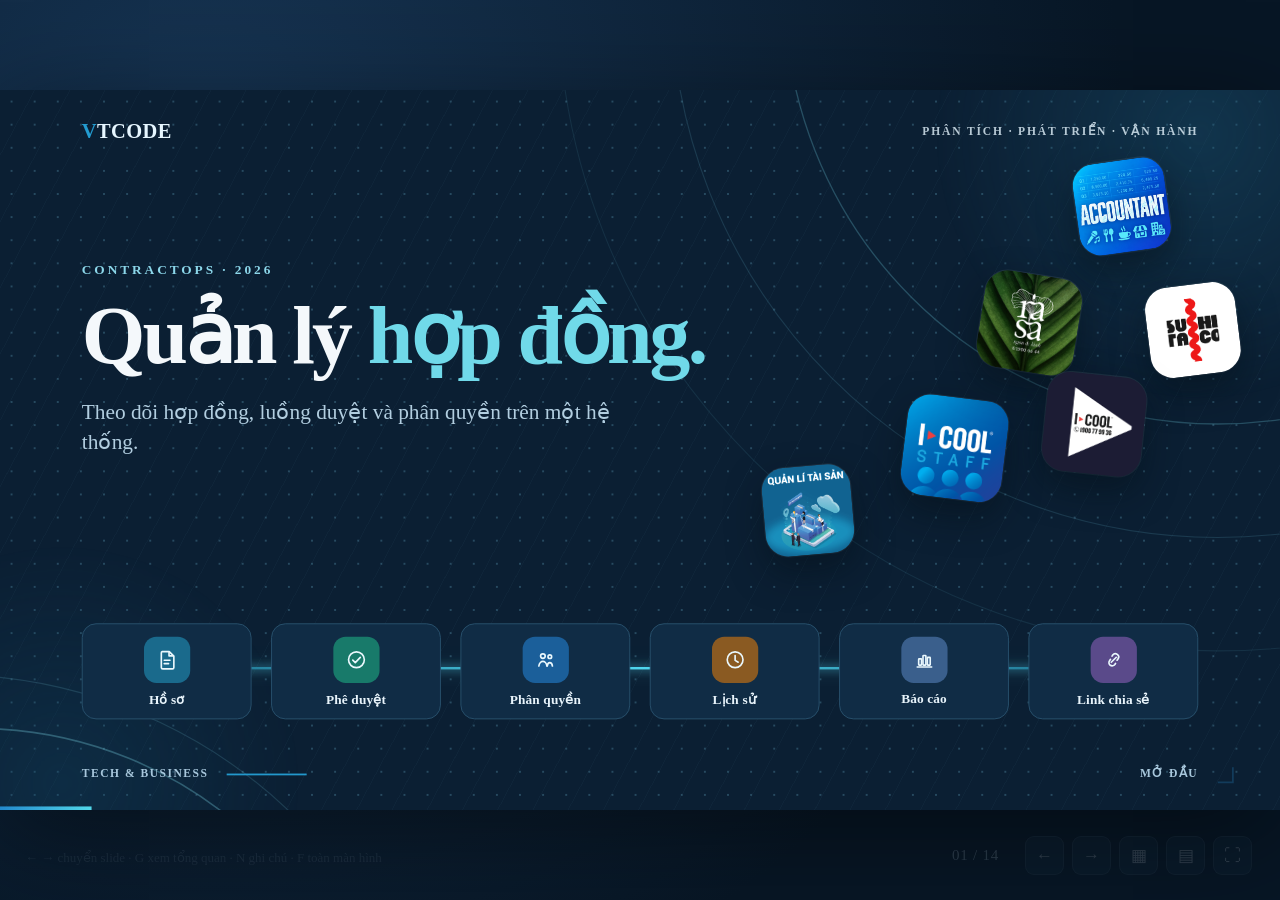
==== index.html @ 875b5f5d "first commit" ====
<!doctype html>
<html lang="vi">
<head>
<meta charset="utf-8">
<meta name="viewport" content="width=device-width, initial-scale=1">
<title>VTCODE ContractOps</title>
<link rel="icon" type="image/svg+xml" href="images/favicon.svg">
<script>location.replace("gioi_thieu_nang_luc_cong_nghe.html" + location.search + location.hash);</script>
</head>
<body><a href="gioi_thieu_nang_luc_cong_nghe.html">VTCODE ContractOps</a></body>
</html>
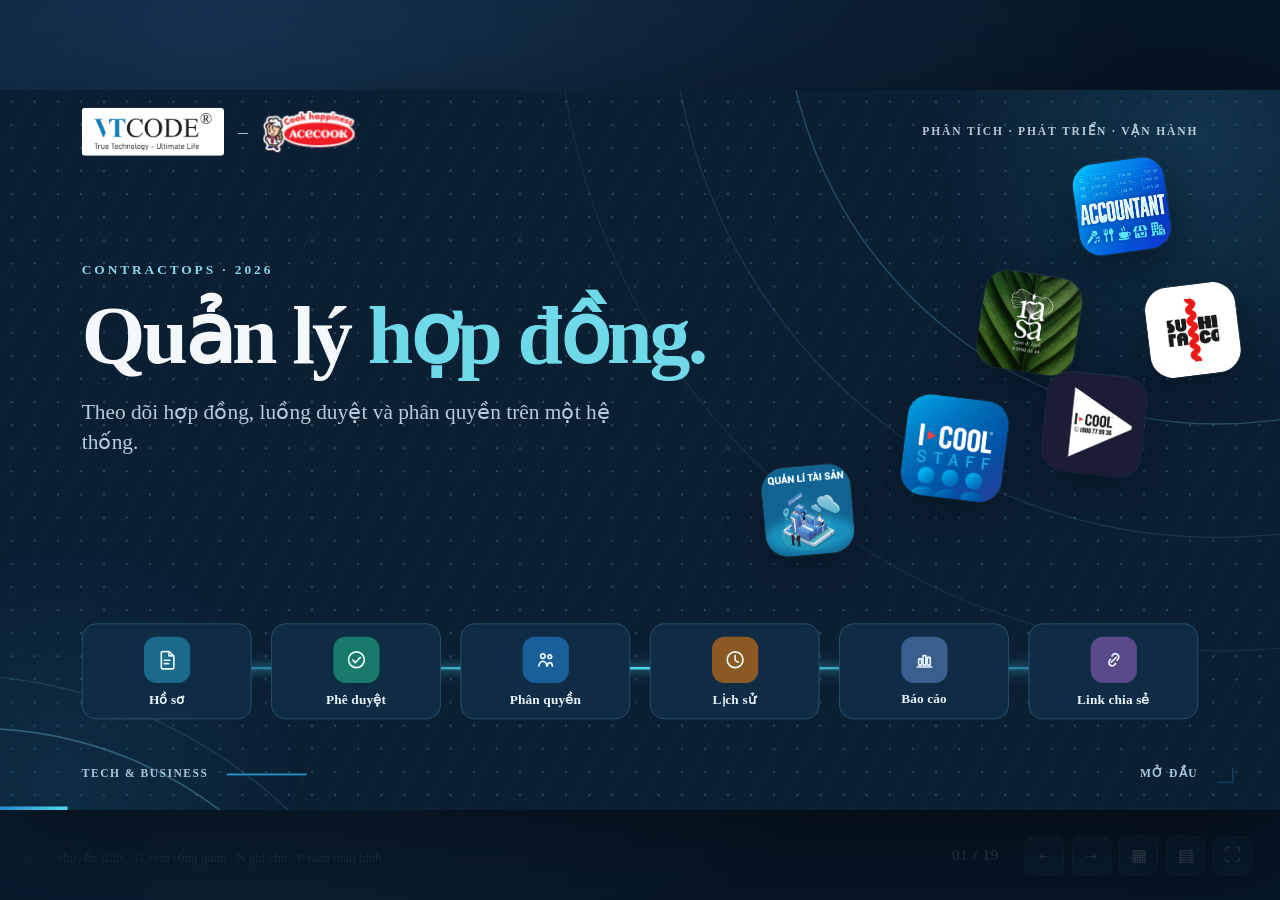
==== commit 29e1ab7f: "Serve presentation at domain root without HTML filename" ====
--- a/index.html
+++ b/index.html
@@ -1,11 +1,947 @@
 <!doctype html>
 <html lang="vi">
-<head>
-<meta charset="utf-8">
-<meta name="viewport" content="width=device-width, initial-scale=1">
-<title>VTCODE ContractOps</title>
-<link rel="icon" type="image/svg+xml" href="images/favicon.svg">
-<script>location.replace("gioi_thieu_nang_luc_cong_nghe.html" + location.search + location.hash);</script>
-</head>
-<body><a href="gioi_thieu_nang_luc_cong_nghe.html">VTCODE ContractOps</a></body>
+  <head>
+    <meta charset="utf-8" />
+    <meta name="viewport" content="width=device-width,initial-scale=1" />
+    <title>Giới thiệu phần mềm — Tính năng, Công nghệ & Vận hành</title>
+    <meta
+      name="description"
+      content="Slide giới thiệu phần mềm: tính năng, công nghệ, phân hệ nghiệp vụ và cách triển khai."
+    />
+    <link rel="icon" type="image/svg+xml" href="images/favicon.svg" />
+    <link rel="stylesheet" href="css/presentation.css" />
+  </head>
+  <body>
+    <div id="stage">
+      <div id="deck" class="is-dark">
+        <header id="mast">
+          <div class="brand"><img class="vtcode-brand-logo" src="images/logo.webp" alt="VTCODE" /><span class="cover-partner"><span class="cover-partner-divider" aria-hidden="true">–</span><img src="images/main_logo.svg" alt="Acecook" /></span></div>
+          <div class="project">PHÂN TÍCH · PHÁT TRIỂN · VẬN HÀNH</div>
+        </header>
+        <footer id="slideFoot">
+          <div>TECH & BUSINESS <span class="bar"></span></div>
+          <div id="footTitle">MỞ ĐẦU</div>
+        </footer>
+        <div id="progress" class="deck-div-01"></div>
+        <div id="atmosphere" aria-hidden="true">
+          <div class="atm-mesh"></div>
+          <div class="atm-hatch"></div>
+          <div class="atm-glow atm-glow-a"></div>
+          <div class="atm-glow atm-glow-b"></div>
+          <svg class="atm-arcs" viewBox="0 0 1440 810" preserveAspectRatio="xMidYMid slice">
+            <circle
+              cx="1280"
+              cy="-40"
+              r="420"
+              fill="none"
+              stroke="#6ec8dc"
+              stroke-width="1.3"
+              opacity="0.28"
+            />
+            <circle
+              cx="1280"
+              cy="-40"
+              r="530"
+              fill="none"
+              stroke="#6ec8dc"
+              stroke-width="1.1"
+              opacity="0.16"
+            />
+            <circle
+              cx="1280"
+              cy="-40"
+              r="640"
+              fill="none"
+              stroke="#6ec8dc"
+              stroke-width="1"
+              opacity="0.1"
+            />
+            <path
+              d="M -60 700 A 390 390 0 0 1 430 900"
+              fill="none"
+              stroke="#7ad4e4"
+              stroke-width="1.5"
+              opacity="0.32"
+            />
+            <path
+              d="M -110 650 A 480 480 0 0 1 500 940"
+              fill="none"
+              stroke="#7ad4e4"
+              stroke-width="1.1"
+              opacity="0.16"
+            />
+            <path
+              d="M 920 860 A 300 300 0 0 0 1500 480"
+              fill="none"
+              stroke="#8fd4e8"
+              stroke-width="1.3"
+              opacity="0.22"
+            />
+          </svg>
+        </div>
+        <section
+          class="slide dark cover"
+          data-title="Giới thiệu phần mềm"
+          data-section="MỞ ĐẦU"
+        >
+          <div class="cover-stack">
+            <div class="cover-copy">
+              <div class="cover-overline">CONTRACTOPS · 2026</div>
+              <h1 class="cover-title">Quản lý <span>hợp đồng.</span></h1>
+              <p class="cover-desc">
+                Theo dõi hợp đồng, luồng duyệt và phân quyền trên một hệ thống.
+              </p>
+            </div>
+            <div class="cover-float">
+              <img
+                class="float-icon f1"
+                src="images/ACCOUNTANT.png"
+                alt="Accountant"
+              />
+              <img
+                class="float-icon f2"
+                src="images/IC STAFF.png"
+                alt="I COOL Staff"
+              />
+              <img
+                class="float-icon f3"
+                src="images/ASSETS.png"
+                alt="Quản lý tài sản"
+              />
+              <img
+                class="float-icon f4"
+                src="images/RASA.png"
+                alt="Rasa"
+              />
+              <img
+                class="float-icon f5"
+                src="images/SUSHI TACO.png"
+                alt="Sushi Taco"
+              />
+              <img
+                class="float-icon f6"
+                src="images/APP ICOOL KARAOKE.png"
+                alt="I COOL Karaoke"
+              />
+            </div>
+            <div class="cover-apps">
+              <div class="app-rail" aria-hidden="true"><i></i></div>
+              <div class="app-tile">
+                <div class="app-glyph g1" aria-hidden="true">
+                  <svg viewBox="0 0 24 24">
+                    <path
+                      d="M7 3.5h7.2L19 8.2V20a1.5 1.5 0 0 1-1.5 1.5h-10A1.5 1.5 0 0 1 6 20V5a1.5 1.5 0 0 1 1-1.5z"
+                    />
+                    <path d="M14 3.8V8h4.4" />
+                    <path d="M9 12.5h6M9 16h4.5" />
+                  </svg>
+                </div>
+                <b>Hồ sơ</b>
+              </div>
+              <div class="app-tile">
+                <div class="app-glyph g2" aria-hidden="true">
+                  <svg viewBox="0 0 24 24">
+                    <circle cx="12" cy="12" r="8.2" />
+                    <path d="M8.2 12.3l2.6 2.6 5.2-5.4" />
+                  </svg>
+                </div>
+                <b>Phê duyệt</b>
+              </div>
+              <div class="app-tile">
+                <div class="app-glyph g3" aria-hidden="true">
+                  <svg viewBox="0 0 24 24">
+                    <circle cx="9" cy="8.2" r="2.4" />
+                    <circle cx="16.2" cy="8.8" r="1.9" />
+                    <path d="M4.8 18.5c.4-3.1 2.6-4.8 4.2-4.8s3.8 1.7 4.2 4.8" />
+                    <path d="M13.6 18.5c.2-2.2 1.5-3.5 2.6-3.5 1.2 0 2.4 1.2 2.7 3.5" />
+                  </svg>
+                </div>
+                <b>Phân quyền</b>
+              </div>
+              <div class="app-tile">
+                <div class="app-glyph g4" aria-hidden="true">
+                  <svg viewBox="0 0 24 24">
+                    <circle cx="12" cy="12" r="8.2" />
+                    <path d="M12 7.6v5l3.2 1.9" />
+                  </svg>
+                </div>
+                <b>Lịch sử</b>
+              </div>
+              <div class="app-tile">
+                <div class="app-glyph g5" aria-hidden="true">
+                  <svg viewBox="0 0 24 24">
+                    <path d="M4.5 19.5h15" />
+                    <rect x="6" y="11" width="3" height="6.5" rx="0.6" />
+                    <rect x="10.5" y="7.5" width="3" height="10" rx="0.6" />
+                    <rect x="15" y="9.5" width="3" height="8" rx="0.6" />
+                  </svg>
+                </div>
+                <b>Báo cáo</b>
+              </div>
+              <div class="app-tile">
+                <div class="app-glyph g6" aria-hidden="true">
+                  <svg viewBox="0 0 24 24">
+                    <path
+                      d="M9.4 14.6l5.2-5.2M10.2 8.2l.7-1.1a3.4 3.4 0 0 1 5.5 4l-1 1.4M13.8 15.8l-.7 1.1a3.4 3.4 0 1 1-5.5-4l1-1.4"
+                    />
+                  </svg>
+                </div>
+                <b>Link chia sẻ</b>
+              </div>
+            </div>
+          </div>
+          <aside class="speaker-notes">
+            Chào anh chị. Hôm nay mình giới thiệu phần mềm: hồ sơ đi thế nào,
+            công nghệ dùng gì, và đưa vào vận hành ra sao.
+          </aside>
+        </section>
+        <section class="slide dark pain-slide" data-title="Thực trạng &amp; Nỗi đau" data-section="THỰC TRẠNG">
+          <div class="content">
+            <div class="slide-head">
+              <p class="eyebrow">THỰC TRẠNG &amp; NỖI ĐAU</p>
+              <h2>Hợp đồng phân tán, rủi ro khó kiểm soát.</h2>
+              <p class="sub">Mất thời gian tìm hồ sơ, khó theo dõi và phối hợp xử lý.</p>
+            </div>
+            <div class="pain-layout">
+              <div class="pain-visual"><img src="images/slide-pain-contracts.png" alt="Nhân sự đau đầu tìm hồ sơ giữa email, bảng tính, giấy tờ và các biểu mẫu khác nhau" /></div>
+              <div class="pain-list">
+                <article class="pain-item" style="--pain-delay:.15s"><h3>Lưu rải rác, khó tra cứu</h3><p>Hợp đồng nằm ở email, Excel và giấy tờ; cần là lại phải tìm.</p></article>
+                <article class="pain-item" style="--pain-delay:.25s"><h3>Dễ quên hạn gia hạn</h3><p>Theo dõi thủ công, dễ bỏ sót mốc thời gian quan trọng.</p></article>
+                <article class="pain-item" style="--pain-delay:.35s"><h3>Phê duyệt chậm</h3><p>Chờ chuyển hồ sơ, khó biết đang vướng ở bước nào.</p></article>
+                <article class="pain-item" style="--pain-delay:.45s"><h3>Khó thống nhất biểu mẫu</h3><p>Mỗi bộ phận một mẫu, nhiều phiên bản, mất công đối chiếu.</p></article>
+                <article class="pain-item" style="--pain-delay:.55s"><h3>Tiềm ẩn rủi ro pháp lý</h3><p>Thiếu hồ sơ, sai phiên bản hoặc bỏ sót điều khoản, nghĩa vụ.</p></article>
+              </div>
+            </div>
+          </div>
+          <aside class="speaker-notes">Hợp đồng lưu phân tán ở email, Excel và giấy tờ khiến việc tìm kiếm và theo dõi khó khăn. Việc quên hạn gia hạn, chậm phê duyệt và không thống nhất biểu mẫu có thể làm tăng rủi ro pháp lý.</aside>
+        </section>
+        <section
+          class="slide cloud project-experience"
+          data-title="Kinh nghiệm dự án"
+          data-section="KINH NGHIỆM DỰ ÁN"
+        >
+          <div class="content">
+            <div class="slide-head">
+              <p class="eyebrow">01 / KINH NGHIỆM DỰ ÁN</p>
+              <h2>Kinh nghiệm từ các dự án thực tế.</h2>
+              <p class="sub">Các dự án phần mềm đã tham gia.</p>
+            </div>
+            <div class="project-experience-grid">
+              <article class="project-experience-item">
+                <div class="project-experience-logo-frame"><img class="project-experience-logo" src="images/ACCOUNTANT.png" alt="Logo Accountant" /></div>
+                <div class="project-experience-copy">
+                  <p class="project-experience-category">KẾ TOÁN</p>
+                  <h3>Accountant</h3>
+                </div>
+              </article>
+              <article class="project-experience-item">
+                <div class="project-experience-logo-frame"><img class="project-experience-logo" src="images/IC STAFF.png" alt="Logo I-COOL Staff" /></div>
+                <div class="project-experience-copy">
+                  <p class="project-experience-category">NHÂN SỰ</p>
+                  <h3>I-COOL Staff</h3>
+                </div>
+              </article>
+              <article class="project-experience-item">
+                <div class="project-experience-logo-frame"><img class="project-experience-logo project-experience-logo--square" src="images/ASSETS.png" alt="Logo Quản lý tài sản" /></div>
+                <div class="project-experience-copy">
+                  <p class="project-experience-category">TÀI SẢN</p>
+                  <h3>Quản lý tài sản</h3>
+                </div>
+              </article>
+              <article class="project-experience-item">
+                <div class="project-experience-logo-frame"><img class="project-experience-logo" src="images/RASA.png" alt="Logo Rasa" /></div>
+                <div class="project-experience-copy">
+                  <p class="project-experience-category">ẨM THỰC</p>
+                  <h3>Rasa</h3>
+                </div>
+              </article>
+              <article class="project-experience-item">
+                <div class="project-experience-logo-frame"><img class="project-experience-logo" src="images/SUSHI TACO.png" alt="Logo Sushi Taco" /></div>
+                <div class="project-experience-copy">
+                  <p class="project-experience-category">ẨM THỰC</p>
+                  <h3>Sushi Taco</h3>
+                </div>
+              </article>
+              <article class="project-experience-item">
+                <div class="project-experience-logo-frame"><img class="project-experience-logo" src="images/APP ICOOL KARAOKE.png" alt="Logo I-COOL Karaoke" /></div>
+                <div class="project-experience-copy">
+                  <p class="project-experience-category">ỨNG DỤNG KARAOKE</p>
+                  <h3>I-COOL Karaoke</h3>
+                </div>
+              </article>
+            </div>
+            <p class="project-experience-more"><strong>10+</strong><span>phần mềm, ứng dụng khác</span></p>
+          </div>
+          <aside class="speaker-notes">
+            Giới thiệu các dự án đã tham gia: Accountant, I-COOL Staff,
+            Quản lý tài sản, Rasa, Sushi Taco và I-COOL Karaoke.
+          </aside>
+        </section>
+        <section
+          class="slide accounting-project"
+          data-title="Dự án kế toán"
+          data-section="DỰ ÁN KẾ TOÁN"
+        >
+          <div class="content">
+            <div class="slide-head accounting-project-head">
+              <div>
+                <p class="eyebrow">02 / DỰ ÁN KẾ TOÁN</p>
+                <h2>Quản lý phiếu &amp; phê duyệt.</h2>
+                <p class="sub">Từ các loại phiếu đến luồng xử lý theo từng cấp.</p>
+              </div>
+              <img class="accounting-project-logo" src="images/ACCOUNTANT.png" alt="Logo Accountant" />
+            </div>
+            <div class="accounting-voucher-types" aria-label="Bốn loại phiếu">
+              <div class="accounting-voucher accounting-voucher-blue">
+                <h3>Đề nghị thanh toán</h3>
+              </div>
+              <div class="accounting-voucher accounting-voucher-violet">
+                <h3>Đề nghị tạm ứng</h3>
+              </div>
+              <div class="accounting-voucher accounting-voucher-orange">
+                <h3>Phiếu chi</h3>
+              </div>
+              <div class="accounting-voucher accounting-voucher-green">
+                <h3>Phiếu thu</h3>
+              </div>
+            </div>
+            <div class="accounting-lifecycle">
+              <ol class="accounting-approval-flow" aria-label="Quy trình xử lý phiếu theo từng cấp">
+                <li class="accounting-approval-step accounting-role-blue" style="--step-delay: 0.10s">
+                  <div class="accounting-step-heading"><span class="accounting-step-number">01</span><h3>Người tạo</h3></div>
+                  <div class="accounting-step-art"><img src="images/slide-03-submission.png" alt="Lập phiếu, bổ sung chứng từ và minh chứng rồi gửi duyệt" /></div>
+                </li>
+                <li class="accounting-approval-step accounting-role-cyan" style="--step-delay: 0.18s">
+                  <div class="accounting-step-heading"><span class="accounting-step-number">02</span><h3>TBP</h3></div>
+                  <div class="accounting-step-art"><img src="images/slide-03-team-review.png" alt="TBP kiểm tra tính hợp lệ: duyệt hoặc trả lại và ghi lý do" /></div>
+                </li>
+                <li class="accounting-approval-step accounting-role-violet" style="--step-delay: 0.26s">
+                  <div class="accounting-step-heading"><span class="accounting-step-number">03</span><h3>TP/QL</h3></div>
+                  <div class="accounting-step-art"><img src="images/slide-03-manager-review.png" alt="TP/QL xét duyệt theo vai trò và thẩm quyền" /></div>
+                </li>
+                <li class="accounting-approval-step accounting-role-orange" style="--step-delay: 0.34s">
+                  <div class="accounting-step-heading"><span class="accounting-step-number">04</span><h3>Kế toán</h3></div>
+                  <div class="accounting-step-art"><img src="images/slide-03-reconciliation.png" alt="Kế toán đối chiếu chứng từ với số liệu" /></div>
+                </li>
+                <li class="accounting-approval-step accounting-role-green" style="--step-delay: 0.42s">
+                  <div class="accounting-step-heading"><span class="accounting-step-number">05</span><h3>Giám đốc</h3></div>
+                  <div class="accounting-step-art"><img src="images/slide-03-director-approval.png" alt="Giám đốc ký duyệt và chốt kết quả" /></div>
+                </li>
+                <li class="accounting-approval-step accounting-role-green" style="--step-delay: 0.50s">
+                  <div class="accounting-step-heading"><span class="accounting-step-number">06</span><h3>Hoàn tất</h3></div>
+                  <div class="accounting-step-art"><img src="images/slide-03-archive.png" alt="Lưu phiếu, tra cứu và xem lịch sử xử lý" /></div>
+                </li>
+              </ol>
+              <div class="accounting-demo" aria-label="Mô phỏng vòng đời phiếu">
+                <div class="accounting-demo-copy">
+                  <span class="accounting-demo-label">MÔ PHỎNG XỬ LÝ PHIẾU</span>
+                  <p id="accountingDemoStatus" role="status" aria-live="off">Người tạo lập phiếu</p>
+                </div>
+                <div class="accounting-demo-files" aria-label="Tài liệu đính kèm">
+                  <span id="accountingDemoVoucher" class="accounting-demo-file is-added">✓ Phiếu</span>
+                  <span id="accountingDemoEvidence" class="accounting-demo-file">+ Chứng từ</span>
+                  <span id="accountingDemoProof" class="accounting-demo-file">+ Minh chứng</span>
+                </div>
+              </div>
+            </div>
+          </div>
+          <aside class="speaker-notes">
+            Dự án kế toán gồm Đề nghị thanh toán, Đề nghị tạm ứng, Phiếu chi và Phiếu thu.
+            Luồng xử lý: Người tạo → TBP → TP/QL → Kế toán → Giám đốc.
+            Người tạo lập và gửi phiếu; các cấp xử lý có thể duyệt hoặc từ chối.
+          </aside>
+        </section>
+        <section
+          class="slide record-walkthrough"
+          data-title="Quy trình xử lý hồ sơ"
+          data-section="DEMO"
+        >
+          <div class="content">
+            <div class="slide-head">
+              <p class="eyebrow">03 / DEMO</p>
+              <h2>Đi từ tạo đến hoàn tất.</h2>
+              <p class="sub">
+                Ai gửi, ai duyệt, bị trả thì vì sao, bước tiếp theo là ai.
+              </p>
+            </div>
+            <div class="record-journey">
+              <figure class="record-journey-art">
+                <img src="images/slide-04-record-journey.png" alt="Người lập tạo hồ sơ và gửi duyệt theo cấp. Người duyệt hoàn tất hồ sơ hoặc trả lại kèm lý do để người lập bổ sung." />
+              </figure>
+              <div class="record-history">
+                <p class="record-history-overline">MỞ LỊCH SỬ</p>
+                <h3>Theo dõi từng lần xử lý.</h3>
+                <ul>
+                  <li>Ai xử lý và vai trò</li>
+                  <li>Thời gian và kết quả</li>
+                  <li>Ghi chú, lý do trả lại</li>
+                  <li>Người tiếp theo</li>
+                </ul>
+              </div>
+            </div>
+            <!-- 3Dicons by Vijay Verma, CC0: https://3dicons.co/ -->
+            <div class="record-details">
+              <h3>Một hồ sơ gồm</h3>
+              <div class="record-details-list" aria-label="Các thành phần trong hồ sơ">
+                <div class="record-detail-item" tabindex="0" aria-label="Thông tin nhân viên" aria-describedby="recordTip-employee">
+                  <img class="record-detail-3d" src="images/3dicons/boy.png" alt="" aria-hidden="true" width="60" height="60" />
+                  <span class="record-detail-name">Nhân viên</span>
+                  <div class="record-detail-tooltip" id="recordTip-employee" role="tooltip"><strong>Thông tin nhân viên</strong><p>Xác định nhân viên lập hồ sơ và thông tin người đề nghị.</p></div>
+                </div>
+                <div class="record-detail-item" tabindex="0" aria-label="Phòng ban" aria-describedby="recordTip-department">
+                  <img class="record-detail-3d" src="images/3dicons/puzzle.png" alt="" aria-hidden="true" width="60" height="60" />
+                  <span class="record-detail-name">Phòng ban</span>
+                  <div class="record-detail-tooltip" id="recordTip-department" role="tooltip"><strong>Phòng ban</strong><p>Phòng ban của nhân viên và đơn vị liên quan đến hồ sơ.</p></div>
+                </div>
+                <div class="record-detail-item" tabindex="0" aria-label="Ngày tạo hồ sơ" aria-describedby="recordTip-created">
+                  <img class="record-detail-3d" src="images/3dicons/calender.png" alt="" aria-hidden="true" width="60" height="60" />
+                  <span class="record-detail-name">Ngày tạo</span>
+                  <div class="record-detail-tooltip" id="recordTip-created" role="tooltip"><strong>Ngày tạo hồ sơ</strong><p>Thời điểm hồ sơ được khởi tạo để theo dõi quá trình xử lý.</p></div>
+                </div>
+                <div class="record-detail-item" tabindex="0" aria-label="Nội dung hồ sơ" aria-describedby="recordTip-content">
+                  <img class="record-detail-3d" src="images/3dicons/file-text.png" alt="" aria-hidden="true" width="60" height="60" />
+                  <span class="record-detail-name">Nội dung</span>
+                  <div class="record-detail-tooltip" id="recordTip-content" role="tooltip"><strong>Nội dung hồ sơ</strong><p>Nội dung đề nghị và các thông tin nghiệp vụ trong hồ sơ.</p></div>
+                </div>
+                <div class="record-detail-item" tabindex="0" aria-label="File đính kèm" aria-describedby="recordTip-files">
+                  <img class="record-detail-3d" src="images/3dicons/file-plus.png" alt="" aria-hidden="true" width="60" height="60" />
+                  <span class="record-detail-name">File đính kèm</span>
+                  <div class="record-detail-tooltip" id="recordTip-files" role="tooltip"><strong>File đính kèm</strong><p>Chứng từ, minh chứng và các tài liệu bổ sung cho hồ sơ.</p></div>
+                </div>
+                <div class="record-detail-item" tabindex="0" aria-label="Hồ sơ liên quan" aria-describedby="recordTip-related">
+                  <img class="record-detail-3d" src="images/3dicons/link.png" alt="" aria-hidden="true" width="60" height="60" />
+                  <span class="record-detail-name">Liên quan</span>
+                  <div class="record-detail-tooltip" id="recordTip-related" role="tooltip"><strong>Hồ sơ liên quan</strong><p>Các hồ sơ và tài liệu liên quan được liên kết để đối chiếu.</p></div>
+                </div>
+                <div class="record-detail-item" tabindex="0" aria-label="Lịch sử xử lý" aria-describedby="recordTip-history">
+                  <img class="record-detail-3d" src="images/3dicons/clock.png" alt="" aria-hidden="true" width="60" height="60" />
+                  <span class="record-detail-name">Lịch sử</span>
+                  <div class="record-detail-tooltip" id="recordTip-history" role="tooltip"><strong>Lịch sử xử lý</strong><p>Ai xử lý, vai trò, thời gian, kết quả duyệt hoặc từ chối và ghi chú.</p></div>
+                </div>
+                <div class="record-detail-item" tabindex="0" aria-label="Bình luận" aria-describedby="recordTip-comments">
+                  <img class="record-detail-3d" src="images/3dicons/chat-text.png" alt="" aria-hidden="true" width="60" height="60" />
+                  <span class="record-detail-name">Bình luận</span>
+                  <div class="record-detail-tooltip" id="recordTip-comments" role="tooltip"><strong>Bình luận</strong><p>Trao đổi, giải thích và bổ sung thông tin ngay trong hồ sơ.</p></div>
+                </div>
+              </div>
+            </div>
+          </div>
+          <aside class="speaker-notes">
+            Phần này mình mở màn hình thật: việc cần làm, duyệt một hồ sơ, rồi
+            mở lịch sử.
+          </aside>
+        </section>
+        <section
+          class="slide staff-project"
+          data-title="Quản lý nhân sự · I-COOL Staff"
+          data-section="DỰ ÁN I-COOL STAFF"
+        >
+          <div class="content">
+            <div class="slide-head">
+              <img class="staff-brand" src="images/IC STAFF.png" alt="I-COOL Staff" />
+              <p class="eyebrow">04 / DỰ ÁN I-COOL STAFF</p>
+              <h2>Quản lý nhân sự theo cơ cấu tổ chức.</h2>
+              <p class="sub">Từ nhân viên, thời gian làm việc đến vai trò và phạm vi sử dụng phần mềm.</p>
+            </div>
+            <div class="staff-visual-grid">
+              <article class="staff-feature staff-feature-organization" aria-label="Tổ chức nhân sự">
+                  <h3>Tổ chức nhân sự</h3>
+                  <img class="staff-feature-art" src="images/slide-05-organization.png" alt="Tổ chức nhân sự" />
+                  <p class="staff-feature-copy">Quản lý nhân viên theo từng <strong>chi nhánh, phòng ban</strong>. Thông tin nhân sự được gắn với đúng đơn vị công tác.</p>
+                </article>
+              <article class="staff-feature staff-feature-time" aria-label="Công, ca và giờ làm">
+                  <h3>Công · ca · giờ làm</h3>
+                  <img class="staff-feature-art" src="images/slide-05-time.png" alt="Công · ca · giờ làm" />
+                  <p class="staff-feature-copy">Sắp xếp <strong>ca làm</strong>, theo dõi <strong>giờ làm việc</strong> và quản lý <strong>công</strong> của từng nhân viên.</p>
+                </article>
+              <article class="staff-feature staff-feature-access" aria-label="Cấp bậc và phân quyền">
+                  <h3>Cấp bậc · phân quyền</h3>
+                  <img class="staff-feature-art" src="images/slide-05-access.png" alt="Cấp bậc · phân quyền" />
+                  <p class="staff-feature-copy">Thiết lập <strong>cấp bậc, vai trò và quyền hạn</strong>. Xác định phạm vi sử dụng phần mềm theo đơn vị và trách nhiệm.</p>
+                </article>
+            </div>
+          </div>
+          <aside class="speaker-notes">
+            I-COOL Staff quản lý nhân viên, chi nhánh, phòng ban; công, ca và giờ làm;
+            cấp bậc, vai trò, quyền hạn và phạm vi sử dụng phần mềm.
+            Các hình minh họa chia các chức năng thành ba nhóm quản lý.
+          </aside>
+        </section>
+        <section
+          class="slide asset-project"
+          data-title="Quản lý tài sản"
+          data-section="DỰ ÁN QUẢN LÝ TÀI SẢN"
+        >
+          <div class="content">
+            <div class="slide-head">
+              <img class="asset-brand" src="images/ASSETS.png" alt="Logo Assets" />
+              <p class="eyebrow">05 / DỰ ÁN QUẢN LÝ TÀI SẢN</p>
+              <h2>Từ đề xuất đến quản lý vòng đời tài sản.</h2>
+              <p class="sub">Quản lý nhu cầu mua sắm, phê duyệt và quá trình sử dụng tài sản.</p>
+            </div>
+            <div class="asset-visual-layout">
+              <article class="asset-visual-card asset-visual-proposal">
+                <h3>Đề xuất & phê duyệt</h3>
+                <img class="asset-visual-art" src="images/slide-06-proposal.png" alt="Đề xuất & phê duyệt" />
+                <p class="asset-visual-copy">Từ nhu cầu mua sắm, nhân viên <strong>lập đề xuất và gửi xét duyệt</strong>. Kết quả duyệt hoặc từ chối được thể hiện rõ theo quy trình.</p>
+              </article>
+              <article class="asset-visual-card asset-visual-lifecycle">
+                <h3>Theo dõi vòng đời tài sản</h3>
+                <img class="asset-visual-art" src="images/slide-06-lifecycle.png" alt="Theo dõi vòng đời tài sản" />
+                <p class="asset-visual-copy">Theo dõi từ <strong>đề xuất mua, ghi tăng</strong> đến <strong>bảo trì, khấu hao, bàn giao và nghiệm thu</strong> trong suốt quá trình sử dụng tài sản.</p>
+              </article>
+            </div>
+          </div>
+          <aside class="speaker-notes">
+            Dự án gồm đề xuất tài sản, quy trình duyệt và quản lý vòng đời tài sản.
+            Các bước quản lý: Đề xuất mua tài sản → Ghi tăng → Bảo trì, khấu hao → Bàn giao → Nghiệm thu.
+          </aside>
+        </section>
+        <section class="slide dark case-slide" data-title="Hiệu quả thực tế · Phần mềm kế toán" data-section="CASE STUDY">
+          <div class="content">
+            <div class="slide-head case-head">
+              <p class="eyebrow">CASE STUDY / KẾ TOÁN I-COOL</p>
+              <h2>Bớt giấy tờ. Rõ trách nhiệm.</h2>
+              <p class="sub">Từ trao đổi rời rạc đến kiểm soát hồ sơ trên phần mềm.</p>
+              <img class="case-logo" src="images/logo ICOOL.png" alt="I-COOL" />
+            </div>
+            <div class="case-editorial">
+              <div class="case-journey">
+                <div class="case-phase-row"><h3>Trước <span>/ Thủ công</span></h3><h3>Sau <span>/ Trên phần mềm</span></h3></div>
+                <div class="case-art-row">
+                  <div class="case-art-window case-art-before"><img class="case-story-art" src="images/slide-case-before-after.png" alt="Trước: loay hoay giữa chứng từ giấy." /></div>
+                  <div class="case-art-window case-art-after"><img class="case-story-art" src="images/slide-case-before-after.png" alt="Sau: quản lý hồ sơ và luồng duyệt trên phần mềm." /></div>
+                </div>
+                <div class="case-outcomes">
+                  <ul class="case-before-copy"><li><strong>&gt;<span class="case-count-before">90</span>%</strong> hồ sơ giấy, trao đổi trực tiếp</li><li>Khó theo dõi hồ sơ đã chi</li><li>Gửi qua chat, dễ trôi thông tin</li></ul>
+                  <ul class="case-after-copy"><li>Chứng từ được quản lý tập trung</li><li>Rõ từng bước, từng người duyệt</li><li>Tra cứu hồ sơ và lịch sử dễ hơn</li></ul>
+                </div>
+              </div>
+              <aside class="case-progress">
+                <p class="case-progress-label">TỪNG BƯỚC SỐ HÓA</p>
+                <div class="case-progress-number" aria-label="60 đến 80 phần trăm"><b class="case-count-low">60</b>–<b class="case-count-high">80</b><span>%</span></div>
+                <p class="case-progress-caption">Mức số hóa hiện tại<br /><small>Tiến độ tham khảo</small></p>
+                <div class="case-range" role="img" aria-label="Khoảng số hóa ước tính 60 đến 80 phần trăm"><span></span><span></span><span></span></div>
+                <div class="case-scale"><span>0%</span><span>60</span><span>80</span><span>100%</span></div>
+                <p class="case-next"><strong>Tiếp tục hoàn thiện</strong>Thống nhất quy trình còn lại để hướng tới số hóa toàn phần.</p>
+              </aside>
+            </div>
+          </div>
+          <aside class="speaker-notes">Trước triển khai: hơn 90% hồ sơ giấy theo mô tả của đội ngũ dự án; khó quản lý hồ sơ đã chi, gửi hợp đồng qua tin nhắn dễ trôi và lộ thông tin. Sau triển khai: kiểm soát chứng từ, bước duyệt và tra cứu trên phần mềm. Tỷ lệ số hóa 60–80% chỉ là ước tính sơ bộ. Các quy trình còn lại đang tiếp tục trao đổi, hướng tới số hóa toàn phần.</aside>
+        </section>
+        <section
+          class="slide"
+          data-title="Mục tiêu phần mềm"
+          data-section="TỔNG QUAN"
+        >
+          <div class="content">
+            <div class="slide-head">
+              <p class="eyebrow">06 / MỤC TIÊU</p>
+              <h2>Bám theo cách đơn vị đang làm việc.</h2>
+            </div>
+            <div class="grid3 slide-02-grid3-01">
+              <div class="panel slide-02-panel-01">
+                <div class="slide-02-copy">
+                  <div class="number">01</div>
+                  <h3 class="slide-02-h3-01">Quy trình rõ</h3>
+                  <p class="slide-02-p-01">Ai làm, ai duyệt, hồ sơ đi đâu.</p>
+                </div>
+                <div class="slide-02-art" aria-hidden="true">
+                  <img src="images/slide-02-workflow.png" alt="" />
+                </div>
+              </div>
+              <div class="panel slide-02-panel-02">
+                <div class="slide-02-copy">
+                  <div class="number">02</div>
+                  <h3 class="slide-02-h3-02">Đúng quyền</h3>
+                  <p class="slide-02-p-02">Phân quyền theo vai trò.</p>
+                </div>
+                <div class="slide-02-art" aria-hidden="true">
+                  <img src="images/slide-02-permissions.png" alt="" />
+                </div>
+              </div>
+              <div class="panel slide-02-panel-03">
+                <div class="slide-02-copy">
+                  <div class="number">03</div>
+                  <h3 class="slide-02-h3-03">Dễ thao tác</h3>
+                  <p class="slide-02-p-03">Ít bước, đúng việc cần làm.</p>
+                </div>
+                <div class="slide-02-art" aria-hidden="true">
+                  <img src="images/slide-02-usability.png" alt="" />
+                </div>
+              </div>
+            </div>
+          </div>
+          <aside class="speaker-notes">
+            Mục tiêu: đúng quy trình, đúng quyền, dễ thao tác.
+          </aside>
+        </section>
+        <section class="slide dark architecture-slide" data-title="Kiến trúc, bảo mật &amp; tích hợp" data-section="KIẾN TRÚC &amp; BẢO MẬT">
+          <div class="content">
+            <div class="slide-head"><p class="eyebrow">HẠ TẦNG / DỮ LIỆU / KẾT NỐI</p><h2>Linh hoạt triển khai, an tâm sử dụng.</h2><p class="sub">Lựa chọn phương án phù hợp với hệ thống của đơn vị.</p></div>
+            <div class="friendly-architecture">
+              <img class="architecture-hero" src="images/slide-architecture-friendly.png" alt="Hồ sơ được bảo vệ, kết nối hạ tầng cloud hoặc máy chủ nội bộ cùng các hệ thống nghiệp vụ." />
+              <div class="architecture-summary">
+                <article><h3>Triển khai linh hoạt</h3><p>Cloud hoặc máy chủ nội bộ (On-premise).</p></article>
+                <article><h3>Bảo vệ dữ liệu</h3><p>Mã hóa · Sao lưu · Phân quyền · Nhật ký truy cập.</p></article>
+                <article><h3>Kết nối hệ thống hiện có</h3><p>ERP · Kế toán · Email · Chữ ký số.</p></article>
+                <article class="architecture-ai"><svg class="architecture-ai-star" viewBox="0 0 24 24" aria-hidden="true"><path d="m12 2 3.1 6.3 6.9 1-5 4.9 1.2 6.9L12 17.8l-6.2 3.3L7 14.2 2 9.3l6.9-1Z" fill="currentColor" /></svg><h3>Tài sản số — nền tảng cho AI</h3><p>Chuẩn hóa dữ liệu để AI có thể đọc, phân tích và khai thác giá trị.</p></article>
+              </div>
+            </div>
+            <div class="architecture-compliance"><span>YÊU CẦU TUÂN THỦ</span><p>Luật Giao dịch điện tử 2023 · Quy định bảo vệ dữ liệu cá nhân hiện hành.</p></div>
+          </div>
+          <aside class="speaker-notes">Phương án kiến trúc đề xuất cần khảo sát và xác nhận trước triển khai. Chọn Cloud hoặc On-premise theo hạ tầng và yêu cầu đơn vị. Mã hóa dữ liệu khi truyền và khi lưu trữ; chốt lịch sao lưu và kiểm thử khôi phục, phân quyền và nhật ký truy cập. Tích hợp ERP, kế toán, email, chữ ký số tùy API và đầu nối hiện có. Kiểm chứng đáp ứng Luật Giao dịch điện tử 2023 và quy định bảo vệ dữ liệu cá nhân hiện hành, gồm Luật Bảo vệ dữ liệu cá nhân và NĐ 356/2025/NĐ-CP có hiệu lực từ 01/01/2026; đối chiếu NĐ 13/2023 trong rà soát pháp lý. Đây là yêu cầu triển khai, không phải chứng nhận tuân thủ. Nguồn: https://vanban.chinhphu.vn/?classid=1&amp;docid=216387&amp;pageid=27160&amp;typegroupid=4</aside>
+        </section>
+        <section class="slide dark digitization-benefits" data-title="Lợi ích của số hóa chứng từ" data-section="LỢI ÍCH SỐ HÓA">
+          <div class="content">
+            <div class="slide-head"><p class="eyebrow">GIÁ TRỊ / TRONG CÔNG VIỆC HẰNG NGÀY</p><h2>Lợi ích của số hóa chứng từ</h2><p class="sub">Hồ sơ gọn hơn, phối hợp thuận tiện hơn.</p></div>
+            <div class="friendly-benefits benefits-with-vtcode">
+              <div class="benefits-column">
+                <h3 class="benefits-column-title">Lợi ích cho đơn vị</h3>
+                <div class="benefits-summary">
+                  <article><h3>Tra cứu dễ hơn</h3><p>Tìm chứng từ và lịch sử tại một nơi.</p></article>
+                  <article><h3>Theo dõi thuận tiện</h3><p>Biết hồ sơ ở đâu, ai đang xử lý.</p></article>
+                  <article><h3>Bớt giấy tờ</h3><p>Giảm in ấn và đối chiếu bản giấy.</p></article>
+                  <article><h3>Rõ trách nhiệm</h3><p>Phân quyền rõ, dễ kiểm tra lại.</p></article>
+                </div>
+              </div>
+                <img class="benefits-hero" src="images/slide-benefits-friendly.png" alt="VTCODE cùng đối tác trao đổi và phối hợp xử lý chứng từ trên phần mềm." />
+              <div class="vtcode-approach">
+                <h3 class="benefits-column-title">VTCODE cùng triển khai</h3>
+                <div class="vtcode-approach-list">
+                  <article style="--approach-delay:.2s"><h3>Kinh nghiệm thực tế</h3><p>Kế toán, nhân sự và quản lý tài sản.</p></article>
+                  <article style="--approach-delay:.32s"><h3>Theo quy trình riêng</h3><p>Thống nhất biểu mẫu và luồng xử lý.</p></article>
+                  <article style="--approach-delay:.44s"><h3>Chạy thử trước</h3><p>Đánh giá trên hồ sơ thật rồi mở rộng.</p></article>
+                  <article style="--approach-delay:.56s"><h3>Đồng hành vận hành</h3><p>Trao đổi, hỗ trợ bằng tiếng Việt.</p></article>
+                </div>
+              </div>
+            </div>
+          </div>
+          <aside class="speaker-notes">Lợi ích đến từ lưu trữ tập trung, theo dõi luồng xử lý, quản lý phiên bản và phân quyền có lịch sử thao tác. Đánh giá sau triển khai bằng thời gian tra cứu, thời gian duyệt, lượng giấy in và số hồ sơ phải bổ sung trên cùng phạm vi trước và sau.</aside>
+        </section>
+        <section class="slide dark operating-tips" data-title="Mẹo &amp; kinh nghiệm vận hành số hóa" data-section="KINH NGHIỆM VẬN HÀNH">
+          <div class="content">
+            <div class="slide-head"><p class="eyebrow">KINH NGHIỆM / GIAI ĐOẠN SỐ HÓA</p><h2>Mẹo &amp; kinh nghiệm vận hành số hóa</h2><p class="sub">Thống nhất cách làm để công việc và dữ liệu luôn được tiếp nối.</p></div>
+            <div class="operating-tips-layout">
+              <img class="operating-tips-hero" src="images/slide-operating-tips-friendly.png" alt="Đồng nghiệp cùng rà soát công việc, người phụ trách và lịch xử lý hồ sơ trên phần mềm." />
+              <div class="operating-tips-summary">
+                <article style="--tip-delay:.15s"><svg class="tip-quote" viewBox="0 0 24 24" aria-hidden="true"><path d="M4 4h7v7c0 5-2 8-6 9l-1-3c2-1 3-3 3-5H4V4Zm10 0h7v7c0 5-2 8-6 9l-1-3c2-1 3-3 3-5h-3V4Z" /></svg><h3>Rõ người phụ trách</h3><p>Mỗi việc một người chịu trách nhiệm. Bàn giao cần có người nhận.</p></article>
+                <article style="--tip-delay:.28s"><svg class="tip-quote" viewBox="0 0 24 24" aria-hidden="true"><path d="M4 4h7v7c0 5-2 8-6 9l-1-3c2-1 3-3 3-5H4V4Zm10 0h7v7c0 5-2 8-6 9l-1-3c2-1 3-3 3-5h-3V4Z" /></svg><h3>Lập lịch xử lý hồ sơ tồn</h3><p>Rà hồ sơ tồn hằng tuần, chốt kỳ đúng lịch. Ví dụ: 7 ngày đầu tháng để hoàn thiện hồ sơ.</p></article>
+                <article style="--tip-delay:.41s"><svg class="tip-quote" viewBox="0 0 24 24" aria-hidden="true"><path d="M4 4h7v7c0 5-2 8-6 9l-1-3c2-1 3-3 3-5H4V4Zm10 0h7v7c0 5-2 8-6 9l-1-3c2-1 3-3 3-5h-3V4Z" /></svg><h3>Thống nhất cách làm</h3><p>Lưu bản chính trên phần mềm. Dùng chung biểu mẫu và luồng xử lý.</p></article>
+                <article style="--tip-delay:.54s"><svg class="tip-quote" viewBox="0 0 24 24" aria-hidden="true"><path d="M4 4h7v7c0 5-2 8-6 9l-1-3c2-1 3-3 3-5H4V4Zm10 0h7v7c0 5-2 8-6 9l-1-3c2-1 3-3 3-5h-3V4Z" /></svg><h3>Có người đồng hành</h3><p>Mỗi phòng có người hỗ trợ nghiệp vụ. Làm tốt một loại hồ sơ rồi mở rộng.</p></article>
+              </div>
+            </div>
+            <p class="operating-tips-note"><strong>Hồ sơ chuyển kỳ</strong>Giữ ngày phát sinh, lý do và lịch sử. Kỳ ghi nhận do người phụ trách kế toán xác nhận.</p>
+          </div>
+          <aside class="speaker-notes">Mỗi người có không gian công việc và trách nhiệm số; hồ sơ vẫn thuộc doanh nghiệp. Gán người chịu trách nhiệm chính, hạn xử lý và người tiếp nhận khi bàn giao. Có lịch rà soát và chốt kỳ tháng, quý, năm. Ví dụ trong 7 ngày đầu tháng, xử lý hồ sơ tồn, phân loại đã hoàn tất, đang chờ và chuyển kỳ. Không tự vô hiệu hóa chứng từ chưa hoàn tất; giữ ngày phát sinh, lịch sử, lý do chuyển và để kế toán xác nhận kỳ ghi nhận. Sau chốt kỳ, mở lại để sửa phải có quyền và lý do. Thống nhất nơi lưu bản chính trên phần mềm. Rà hồ sơ tồn hằng tuần. Mỗi phòng có người phụ trách nghiệp vụ để hướng dẫn, tổng hợp vướng mắc; kỹ thuật viên xử lý lỗi hệ thống. Chuẩn hóa biểu mẫu, trường bắt buộc và luồng duyệt trước khi số hóa; chọn một loại hồ sơ chạy trọn vòng đời, quy định ngày áp dụng rồi mở rộng.</aside>
+        </section>
+        <section class="slide business-workflow" data-title="Quy trình nghiệp vụ" data-section="QUY TRÌNH NGHIỆP VỤ">
+          <div class="content">
+            <div class="slide-head">
+              <p class="eyebrow">07 / QUY TRÌNH NGHIỆP VỤ</p>
+              <h2>Từ tạo phiếu đến xuất bản.</h2>
+              <p class="sub">Từng bước xử lý được nối liền trên cùng một phiếu và bộ tài liệu.</p>
+            </div>
+            <ol class="business-flow" aria-label="Quy trình nghiệp vụ">
+              <li class="business-step business-step-1"><div class="business-step-top"><img class="business-step-art" src="images/slide-08-step-create.png" alt="" aria-hidden="true" /><span class="business-step-number">01</span></div><h3>Tạo phiếu</h3><p>Nhập thông tin và nội dung cần xử lý.</p></li>
+              <li class="business-step business-step-2"><div class="business-step-top"><img class="business-step-art" src="images/slide-08-step-attach.png" alt="" aria-hidden="true" /><span class="business-step-number">02</span></div><h3>Đính kèm</h3><p>Thêm tài liệu, hồ sơ liên quan.</p></li>
+              <li class="business-step business-step-3"><div class="business-step-top"><img class="business-step-art" src="images/slide-08-step-approve.png" alt="" aria-hidden="true" /><span class="business-step-number">03</span></div><h3>Gửi duyệt</h3><p>Chuyển phiếu đến người xét duyệt.</p></li>
+              <li class="business-step business-step-4"><div class="business-step-top"><img class="business-step-art" src="images/slide-08-step-share.png" alt="" aria-hidden="true" /><span class="business-step-number">04</span></div><h3>Chia sẻ</h3><p>Mời người liên quan cùng xem nội dung.</p></li>
+              <li class="business-step business-step-5"><div class="business-step-top"><img class="business-step-art" src="images/slide-08-step-edit.png" alt="" aria-hidden="true" /><span class="business-step-number">05</span></div><h3>Chỉnh sửa</h3><p>Cập nhật phiếu và tài liệu theo góp ý.</p></li>
+              <li class="business-step business-step-6"><div class="business-step-top"><img class="business-step-art" src="images/slide-08-step-discuss.png" alt="" aria-hidden="true" /><span class="business-step-number">06</span></div><h3>Thảo luận</h3><p>Trao đổi để thống nhất nội dung.</p></li>
+              <li class="business-step business-step-7"><div class="business-step-top"><img class="business-step-art" src="images/slide-08-step-publish.png" alt="" aria-hidden="true" /><span class="business-step-number">07</span></div><h3>Xuất bản</h3><p>Xuất bản nội dung đã thống nhất để đưa vào sử dụng.</p></li>
+            </ol>
+          </div>
+          <aside class="speaker-notes">Quy trình nghiệp vụ: Tạo phiếu → Đính kèm → Gửi duyệt → Chia sẻ → Chỉnh sửa → Thảo luận → Xuất bản.</aside>
+        </section>
+        <section class="slide sharing-confirmation" data-title="Chia sẻ để xác nhận" data-section="CHIA SẺ & XÁC NHẬN">
+          <div class="content">
+            <div class="slide-head">
+              <p class="eyebrow">08 / CHIA SẺ & XÁC NHẬN</p>
+              <h2>Chia sẻ nội dung để xác nhận.</h2>
+              <p class="sub">Gửi liên kết, nhận xác nhận và theo dõi phản hồi từ người nhận.</p>
+            </div>
+            <ol class="confirmation-flow">
+              <li class="confirmation-step" style="--confirm-delay: 0.15s"><span class="confirmation-number">01</span><img class="confirmation-art" src="images/slide-09-step-select.png" alt="" aria-hidden="true" /><h3>Chọn nội dung</h3><p>Chuẩn bị thông tin và tài liệu cần xác nhận.</p></li>
+<li class="confirmation-step" style="--confirm-delay: 0.27s"><span class="confirmation-number">02</span><img class="confirmation-art" src="images/slide-09-step-send.png" alt="" aria-hidden="true" /><h3>Gửi liên kết</h3><p>Chia sẻ liên kết đến người nhận.</p></li>
+<li class="confirmation-step" style="--confirm-delay: 0.39s"><span class="confirmation-number">03</span><img class="confirmation-art" src="images/slide-09-step-confirm.png" alt="" aria-hidden="true" /><h3>Người nhận xác nhận</h3><p>Xem nội dung và gửi xác nhận hoặc ý kiến.</p></li>
+<li class="confirmation-step" style="--confirm-delay: 0.51s"><span class="confirmation-number">04</span><img class="confirmation-art" src="images/slide-09-step-review.png" alt="" aria-hidden="true" /><h3>Theo dõi phản hồi</h3><p>Xem kết quả xác nhận để tiếp tục xử lý.</p></li>
+            </ol>
+            <div class="confirmation-views">
+              <article class="confirmation-view confirmation-view-1"><p class="confirmation-view-label">NỘI DUNG CHIA SẺ</p><h3>Người nhận xem gì?</h3><p class="confirmation-view-description">Thông tin và tài liệu được chọn để gửi xác nhận.</p><div class="confirmation-fields"><span>Thông tin cần xác nhận</span><span>Tài liệu đính kèm</span></div></article>
+<article class="confirmation-view confirmation-view-2"><p class="confirmation-view-label">PHẢN HỒI TỪ NGƯỜI NHẬN</p><h3>Người nhận phản hồi thế nào?</h3><p class="confirmation-view-description">Xác nhận nội dung hoặc bổ sung ý kiến trên màn hình chia sẻ.</p><div class="confirmation-fields"><span>Xác nhận</span><span>Ý kiến bổ sung</span></div></article>
+            </div>
+            <p class="confirmation-note">Màn hình chia sẻ có nội dung dữ liệu và cách phản hồi riêng so với màn hình nghiệp vụ trong hệ thống.</p>
+          </div>
+          <aside class="speaker-notes">Quy trình chia sẻ nhằm lấy xác nhận: chọn nội dung, gửi liên kết, người nhận xem và phản hồi, đơn vị theo dõi kết quả. Nội dung dữ liệu và phản hồi ở màn hình chia sẻ được trình bày riêng, khác với màn hình nghiệp vụ nội bộ.</aside>
+        </section>
+        <section class="slide permissions-slide" data-title="Quyền hạn & phạm vi truy cập" data-section="QUYỀN HẠN">
+          <div class="content">
+            <div class="slide-head">
+              <p class="eyebrow">09 / QUYỀN HẠN</p>
+              <h2>Đúng vai trò, đúng phạm vi, đúng quyền.</h2>
+              <p class="sub">Quyền truy cập được thiết lập theo trách nhiệm và phạm vi công việc.</p>
+            </div>
+            <div class="permissions-layout">
+              <figure class="permissions-art">
+                <img src="images/slide-10-permissions.png" alt="" aria-hidden="true" />
+              </figure>
+              <div class="permissions-rules">
+                <article class="permissions-rule permissions-rule-1" style="--permission-delay: 0.20s"><h3>Vai trò trong quy trình</h3><p>Xác định trách nhiệm của người tạo phiếu, người duyệt và quản trị viên.</p></article>
+<article class="permissions-rule permissions-rule-2" style="--permission-delay: 0.35s"><h3>Phạm vi dữ liệu</h3><p>Giới hạn thông tin được xem và xử lý theo đơn vị, phòng ban.</p></article>
+<article class="permissions-rule permissions-rule-3" style="--permission-delay: 0.50s"><h3>Thao tác được phép</h3><p>Xem, chỉnh sửa, gửi duyệt, chia sẻ và xuất bản theo quyền được cấp.</p></article>
+              </div>
+            </div>
+            <div class="permissions-change">
+              <h3>Khi nhân sự thay đổi</h3>
+              <div><ul><li>Khóa tài khoản hoặc đổi vai trò</li><li>Ngắt phiên đang mở</li><li>Chuyển hồ sơ đang chờ</li></ul><p>Lịch sử các lần duyệt trước vẫn được giữ lại.</p></div>
+            </div>
+          </div>
+          <aside class="speaker-notes">Phân quyền theo vai trò, phạm vi dữ liệu và thao tác được phép. Khi nghỉ việc hoặc chuyển vị trí, quản trị viên khóa tài khoản hoặc đổi vai trò, ngắt phiên đang mở và chuyển hồ sơ đang chờ sang người còn thẩm quyền. Lịch sử duyệt cũ được giữ lại.</aside>
+        </section>
+        <section
+          class="slide reporting-slide"
+          data-title="Báo cáo & Đo lường"
+          data-section="ĐO LƯỜNG"
+        >
+          <div class="content">
+            <div class="slide-head">
+              <p class="eyebrow">10 / BÁO CÁO VẬN HÀNH</p>
+              <h2>Số liệu để xem quy trình đang chạy ra sao.</h2>
+              <p class="sub">
+                Thời gian xử lý, chỗ bị kẹt, hồ sơ bị trả, mức dùng hệ thống.
+              </p>
+            </div>
+            <div class="grid4 slide-11-grid4-01">
+              <div class="panel slide-11-panel-01">
+                <div class="number">01</div>
+                <img class="report-metric-art" src="images/slide-11-duration.png" alt="" aria-hidden="true" />
+                <h3 class="slide-11-h3-01">Thời gian xử lý</h3>
+                <p class="slide-11-p-01">
+                  Từ lúc tạo đến lúc xong một hồ sơ.
+                </p>
+              </div>
+              <div class="panel slide-11-panel-02">
+                <div class="number">02</div>
+                <img class="report-metric-art" src="images/slide-11-bottleneck.png" alt="" aria-hidden="true" />
+                <h3 class="slide-11-h3-02">Điểm nghẽn quy trình</h3>
+                <p class="slide-11-p-02">
+                  Bước nào chậm hoặc tồn nhiều.
+                </p>
+              </div>
+              <div class="panel slide-11-panel-03">
+                <div class="number">03</div>
+                <img class="report-metric-art" src="images/slide-11-returns.png" alt="" aria-hidden="true" />
+                <h3 class="slide-11-h3-03">Tỷ lệ trả lại hồ sơ</h3>
+                <p class="slide-11-p-03">
+                  Lý do trả, để sửa biểu mẫu đầu vào.
+                </p>
+              </div>
+              <div class="panel slide-11-panel-04">
+                <div class="number">04</div>
+                <img class="report-metric-art" src="images/slide-11-activity.png" alt="" aria-hidden="true" />
+                <h3 class="slide-11-h3-04">Mức độ tương tác</h3>
+                <p class="slide-11-p-04">
+                  Bao nhiêu việc được làm xong trên hệ thống.
+                </p>
+              </div>
+            </div>
+            <div class="outcome">
+              Số liệu để lãnh đạo và phòng ban xem chỗ chậm, chỗ sai, rồi chỉnh
+              quy trình.
+            </div>
+          </div>
+          <aside class="speaker-notes">
+            Dashboard có thời gian xử lý, bước bị kẹt, hồ sơ trả lại. Có số thì
+            mới bàn được phần mềm có đỡ việc thật không.
+          </aside>
+        </section>
+        <section
+          class="slide"
+          data-title="Kế hoạch chạy thử (Pilot)"
+          data-section="CHẠY THỬ"
+        >
+          <div class="content">
+            <div class="slide-head">
+              <p class="eyebrow">11 / CHẠY THỬ 30 NGÀY (PILOT)</p>
+              <h2>30 ngày chạy trên hồ sơ thật, chia 4 tuần.</h2>
+              <p class="sub">
+                Người sẽ dùng hệ thống tự thao tác, không chạy hộ.
+              </p>
+            </div>
+            <div class="timeline slide-12-timeline-01">
+              <div class="timecol">
+                <div class="time-dot">01</div>
+                <div class="timebox">
+                  <img class="pilot-step-art" src="images/slide-pilot-training.png" alt="" aria-hidden="true" />
+                  <div class="number">TUẦN 1</div>
+                  <strong>Chuẩn bị & Đào tạo</strong>
+                  <p>
+                    Danh mục, tài khoản, hướng dẫn thao tác.
+                  </p>
+                </div>
+              </div>
+              <div class="timecol">
+                <div class="time-dot">02</div>
+                <div class="timebox">
+                  <img class="pilot-step-art" src="images/slide-pilot-workflow.png" alt="" aria-hidden="true" />
+                  <div class="number">TUẦN 2</div>
+                  <strong>Chạy thử nghiệp vụ</strong>
+                  <p>
+                    Tạo, gửi duyệt, từ chối, các tình huống hay gặp.
+                  </p>
+                </div>
+              </div>
+              <div class="timecol">
+                <div class="time-dot">03</div>
+                <div class="timebox">
+                  <img class="pilot-step-art" src="images/slide-pilot-refinement.png" alt="" aria-hidden="true" />
+                  <div class="number">TUẦN 3</div>
+                  <strong>Ghi nhận & Tinh chỉnh</strong>
+                  <p>
+                    Góp ý, chỉnh chỗ vướng.
+                  </p>
+                </div>
+              </div>
+              <div class="timecol">
+                <div class="time-dot">04</div>
+                <div class="timebox">
+                  <img class="pilot-step-art" src="images/slide-pilot-acceptance.png" alt="" aria-hidden="true" />
+                  <div class="number">TUẦN 4</div>
+                  <strong>Đánh giá nghiệm thu</strong>
+                  <p>
+                    Rà quy trình, xem số liệu, chốt có chạy chính thức được không.
+                  </p>
+                </div>
+              </div>
+            </div>
+            <div class="soft-note slide-12-soft-note-01">
+              Hết 30 ngày, người dùng đã thao tác được trên hồ sơ thật trước khi
+              Go-live.
+            </div>
+          </div>
+          <aside class="speaker-notes">
+            30 ngày, 4 tuần. Làm trên hồ sơ thật. Ghi chỗ vướng, chỉnh, rồi mới
+            chạy chính thức.
+          </aside>
+        </section>
+        <section
+          class="slide operations-slide"
+          data-title="Vận hành chính thức"
+          data-section="VẬN HÀNH"
+        >
+          <div class="content">
+            <div class="slide-head">
+              <p class="eyebrow">12 / VẬN HÀNH CHÍNH THỨC & HỖ TRỢ</p>
+              <h2>Sẵn sàng vận hành, có đội ngũ hỗ trợ.</h2>
+              <p class="sub">Kiểm tra trước khi triển khai, theo dõi và hỗ trợ trong quá trình sử dụng.</p>
+            </div>
+            <div class="operations-grid">
+              <article class="operations-card operations-card-ready"><div class="operations-card-head"><div><p class="operations-label">CHUẨN BỊ TRIỂN KHAI</p><h3>Sẵn sàng triển khai</h3></div><img class="operations-art" src="images/slide-13-ready.png" alt="" aria-hidden="true" /></div><ul><li>Luồng nghiệp vụ đã chạy với dữ liệu thật</li><li>Các lỗi phát hiện đã được xử lý</li><li>Phân quyền và bảo mật đã được kiểm tra</li><li>Có phương án sao lưu và khôi phục dữ liệu</li></ul></article>
+              <article class="operations-card operations-card-support"><div class="operations-card-head"><div><p class="operations-label">VẬN HÀNH & HỖ TRỢ</p><h3>Đội ngũ hỗ trợ kỹ thuật</h3></div><img class="operations-art" src="images/slide-13-support.png" alt="" aria-hidden="true" /></div><ul><li>Tiếp nhận và theo dõi sự cố</li><li>Ưu tiên xử lý theo mức độ ảnh hưởng</li><li>Cập nhật định kỳ, bàn giao tài liệu</li><li>Hỗ trợ khi phát sinh thêm nghiệp vụ</li></ul></article>
+            </div>
+          </div>
+          <aside class="speaker-notes">Trước khi vận hành chính thức, kiểm tra luồng nghiệp vụ với dữ liệu thật, xử lý lỗi, rà soát phân quyền, bảo mật và phương án sao lưu, khôi phục. Sau triển khai, đội ngũ hỗ trợ kỹ thuật tiếp nhận sự cố, xử lý theo mức độ ưu tiên, cập nhật tài liệu và hỗ trợ khi nghiệp vụ phát sinh.</aside>
+        </section>
+        <section
+          class="slide dark closing-slide"
+          data-title="Cảm ơn đã lắng nghe"
+          data-section="KẾT THÚC"
+        >
+          <div class="content closing-content">
+            <div class="slide-head closing-head">
+              <p class="eyebrow">VTCODE</p>
+              <h2>Cảm ơn quý đối tác<br /><span>đã lắng nghe.</span></h2>
+            </div>
+            <img class="closing-art" src="images/slide-14-closing.png" alt="" aria-hidden="true" />
+            <div class="closing-contact">
+              <h3>Liên hệ &amp; giải đáp thắc mắc</h3>
+              <div class="closing-contact-grid">
+                <div class="closing-contact-item">
+                  <svg viewBox="0 0 24 24" aria-hidden="true"><path d="M22 16.9v3a2 2 0 0 1-2.2 2 19.8 19.8 0 0 1-8.6-3.1 19.5 19.5 0 0 1-6-6A19.8 19.8 0 0 1 2.1 4.2 2 2 0 0 1 4.1 2h3a2 2 0 0 1 2 1.7c.1 1 .4 2 .7 2.9a2 2 0 0 1-.5 2.1L8 10a16 16 0 0 0 6 6l1.3-1.3a2 2 0 0 1 2.1-.5c.9.3 1.9.6 2.9.7a2 2 0 0 1 1.7 2Z"/></svg>
+                  <div><h4>Điện thoại</h4><a href="tel:1900252533">1900 25 25 33</a></div>
+                </div>
+                <div class="closing-contact-item">
+                  <svg viewBox="0 0 24 24" aria-hidden="true"><rect x="3" y="5" width="18" height="14" rx="2"/><path d="m3 6 9 7 9-7"/></svg>
+                  <div><h4>Email</h4><a href="mailto:info@vtcode.vn">info@vtcode.vn</a></div>
+                </div>
+                <div class="closing-contact-item">
+                  <svg viewBox="0 0 24 24" aria-hidden="true"><path d="M20 10c0 6-8 12-8 12S4 16 4 10a8 8 0 1 1 16 0Z"/><circle cx="12" cy="10" r="2.5"/></svg>
+                  <div><h4>Địa chỉ</h4><p>234 Ngô Tất Tố, phường Thạnh Mỹ Tây,<br />quận Bình Thạnh, Tp. Hồ Chí Minh</p></div>
+                </div>
+              </div>
+            </div>
+          </div>
+          <aside class="speaker-notes">Cảm ơn quý đối tác đã lắng nghe.</aside>
+        </section>
+      </div>
+    </div>
+    <button class="edge-nav edge-nav-prev" id="edgePrev" type="button" aria-label="Slide trước" title="Slide trước" hidden>
+      <span aria-hidden="true"><svg viewBox="0 0 24 24" focusable="false"><path d="m15 6-6 6 6 6" /></svg></span>
+    </button>
+    <button class="edge-nav edge-nav-next" id="edgeNext" type="button" aria-label="Slide tiếp" title="Slide tiếp" hidden>
+      <span aria-hidden="true"><svg viewBox="0 0 24 24" focusable="false"><path d="m9 6 6 6-6 6" /></svg></span>
+    </button>
+    <div id="keyboardHelp">
+      ← → chuyển slide · G xem tổng quan · N ghi chú · F toàn màn hình
+    </div>
+    <div id="controls">
+      <span id="counter">01 / 14</span>
+      <button
+        class="control"
+        id="prev"
+        title="Slide trước (←)"
+        aria-label="Slide trước"
+      >
+        ←
+      </button>
+      <button
+        class="control"
+        id="next"
+        title="Slide tiếp (→)"
+        aria-label="Slide tiếp"
+      >
+        →
+      </button>
+      <button
+        class="control"
+        id="overviewButton"
+        title="Xem tổng quan (G)"
+        aria-label="Tổng quan"
+      >
+        ▦
+      </button>
+      <button
+        class="control"
+        id="noteButton"
+        title="Ghi chú thuyết trình (N)"
+        aria-label="Ghi chú"
+      >
+        ▤
+      </button>
+      <button
+        class="control"
+        id="fullButton"
+        title="Toàn màn hình (F)"
+        aria-label="Toàn màn hình"
+      >
+        ⛶
+      </button>
+    </div>
+    <div id="speaker" role="complementary">
+      <div class="notes-title">GỢI Ý NÓI KHI THUYẾT TRÌNH</div>
+      <div id="noteText" class="notes-text"></div>
+    </div>
+    <div id="overview" role="dialog" aria-label="Tổng quan các slide">
+      <div class="between">
+        <div>
+          <h2>Tổng quan bài trình bày</h2>
+          <p>Bấm vào một slide để chuyển đến · G hoặc Esc để đóng</p>
+        </div>
+        <button class="control" id="closeOverview" aria-label="Đóng">✕</button>
+      </div>
+      <div id="tiles"></div>
+    </div>
+    <script src="js/presentation.js"></script>
+  </body>
 </html>
--- a/css/presentation.css
+++ b/css/presentation.css
@@ -0,0 +1,2314 @@
+:root {
+  --navy: #091b31;
+  --navy2: #0f2b4a;
+  --ink: #11243b;
+  --blue: #1464c0;
+  --cyan: #43c0dc;
+  --ice: #eaf8fc;
+  --milk: #f4f7f9;
+  --cream: #fbfcfc;
+  --line: #d6e1ea;
+  --muted: #5b7287;
+  --warn: #d59744;
+  --red: #bc514e;
+  --green: #22836d;
+}
+* {
+  box-sizing: border-box;
+}
+html,
+body {
+  width: 100%;
+  height: 100%;
+  margin: 0;
+  overflow: hidden;
+}
+body {
+  -webkit-user-select: none;
+  user-select: none;
+  font-family: Cambria, Georgia, "Times New Roman", serif;
+  background: #081725;
+  color: #fff;
+  -webkit-font-smoothing: antialiased;
+}
+button {
+  font: inherit;
+  cursor: pointer;
+}
+#stage {
+  position: fixed;
+  inset: 0;
+  display: flex;
+  align-items: center;
+  justify-content: center;
+  overflow: hidden;
+  background: radial-gradient(circle at 16% 16%, #163453 0%, #071625 70%);
+}
+#deck {
+  position: relative;
+  width: 1440px;
+  height: 810px;
+  flex: 0 0 auto;
+  transform-origin: center center;
+  box-shadow: 0 26px 110px #0007;
+  overflow: hidden;
+  background: #0b1f33;
+}
+.slide {
+  position: absolute;
+  inset: 0;
+  z-index: 2;
+  display: none;
+  overflow: hidden;
+  padding: 92px 92px 76px;
+  background: transparent;
+  color: #f4f8fb;
+}
+.slide.active {
+  display: block;
+  animation: slideEnter 0.42s ease both;
+}
+.slide.dark,
+.slide.navy-alt,
+.slide.cloud {
+  background: transparent;
+  color: #f4f8fb;
+}
+@keyframes slideEnter {
+  from {
+    opacity: 0.8;
+    transform: translateY(5px);
+  }
+  to {
+    opacity: 1;
+    transform: translateY(0);
+  }
+}
+.slide:after {
+  content: "";
+  position: absolute;
+  right: 52px;
+  bottom: 30px;
+  width: 16px;
+  height: 16px;
+  border-right: 2px solid #2782bb88;
+  border-bottom: 2px solid #2782bb88;
+}
+.slide .h-grid {
+  position: absolute;
+  inset: 0;
+  pointer-events: none;
+  opacity: 0.25;
+  background-image:
+    linear-gradient(90deg, transparent 99.2%, #7baed733 100%),
+    linear-gradient(transparent 99.2%, #7baed733 100%);
+  background-size: 75px 75px;
+}
+.dark .h-grid,
+.navy-alt .h-grid {
+  opacity: 0.15;
+}
+.glow-a {
+  position: absolute;
+  right: -250px;
+  top: -230px;
+  width: 820px;
+  height: 820px;
+  border: 1px solid #61cde633;
+  border-radius: 50%;
+  box-shadow:
+    0 0 0 90px #34b3d20d,
+    0 0 0 180px #2ea7cb0a;
+}
+.glow-b {
+  position: absolute;
+  left: -230px;
+  bottom: -310px;
+  width: 740px;
+  height: 740px;
+  border: 1px solid #6fb7ec24;
+  border-radius: 50%;
+}
+#mast {
+  position: absolute;
+  z-index: 30;
+  top: 32px;
+  left: 92px;
+  right: 92px;
+  height: 30px;
+  display: flex;
+  align-items: center;
+  justify-content: space-between;
+  pointer-events: none;
+  color: #29425a;
+}
+#deck.is-dark #mast {
+  color: #e6f6ff;
+}
+#mast .brand {
+  font-family: Cambria, Georgia, serif;
+  font-weight: 800;
+  letter-spacing: 0.02em;
+  font-size: 23px;
+}
+#mast .brand em {
+  font-style: normal;
+  color: #239cd1;
+}
+#mast .project {
+  font-family: Cambria, Georgia, serif;
+  letter-spacing: 0.16em;
+  font-size: 13px;
+  font-weight: 700;
+  opacity: 0.79;
+}
+#slideFoot {
+  position: absolute;
+  z-index: 30;
+  bottom: 33px;
+  left: 92px;
+  right: 92px;
+  display: flex;
+  align-items: center;
+  justify-content: space-between;
+  font-size: 13px;
+  letter-spacing: 0.13em;
+  font-weight: bold;
+  color: #62798a;
+  pointer-events: none;
+}
+#deck.is-dark #slideFoot {
+  color: #a8c7dc;
+}
+#slideFoot .bar {
+  height: 2px;
+  width: 90px;
+  background: #2398cc;
+  display: inline-block;
+  margin-left: 16px;
+  vertical-align: middle;
+}
+#progress {
+  position: absolute;
+  z-index: 31;
+  bottom: 0;
+  left: 0;
+  height: 4px;
+  background: linear-gradient(90deg, #2389cd, #51d7e9);
+  transition: width 0.3s ease;
+}
+#atmosphere {
+  position: absolute;
+  inset: 0;
+  z-index: 1;
+  pointer-events: none;
+  overflow: hidden;
+}
+.atm-mesh {
+  position: absolute;
+  inset: 0;
+  opacity: 0.28;
+  background-image: radial-gradient(#6eb8d4 0.9px, transparent 1.1px);
+  background-size: 26px 26px;
+}
+.atm-hatch {
+  position: absolute;
+  inset: 0;
+  opacity: 0.45;
+  background-image: repeating-linear-gradient(
+    118deg,
+    transparent 0 34px,
+    #6eb8d414 34px 35px
+  );
+}
+.atm-glow {
+  position: absolute;
+  border-radius: 50%;
+  filter: blur(2px);
+}
+.atm-glow-a {
+  width: 620px;
+  height: 620px;
+  right: -220px;
+  top: -260px;
+  background: radial-gradient(circle, #1d5f7e55 0%, transparent 68%);
+}
+.atm-glow-b {
+  width: 540px;
+  height: 540px;
+  left: -200px;
+  bottom: -240px;
+  background: radial-gradient(circle, #134a6a50 0%, transparent 70%);
+}
+.atm-arcs {
+  position: absolute;
+  inset: -8%;
+  width: 116%;
+  height: 116%;
+  transition: transform 0.7s ease;
+}
+#deck[data-motif="2"] .atm-arcs {
+  transform: scaleX(-1) translateX(-4%);
+}
+#deck[data-motif="2"] .atm-glow-a {
+  right: auto;
+  left: -240px;
+  top: auto;
+  bottom: -200px;
+}
+#deck[data-motif="2"] .atm-glow-b {
+  left: auto;
+  right: -180px;
+  bottom: auto;
+  top: -220px;
+}
+#deck[data-motif="3"] .atm-arcs {
+  transform: rotate(16deg) scale(1.06);
+  transform-origin: 72% 28%;
+}
+#deck[data-motif="3"] .atm-glow-a {
+  right: 18%;
+  top: auto;
+  bottom: -280px;
+}
+#deck[data-motif="3"] .atm-glow-b {
+  left: auto;
+  right: -220px;
+  bottom: auto;
+  top: -180px;
+}
+.eyebrow {
+  font-family: Cambria, Georgia, serif;
+  font-size: 15px;
+  font-weight: 700;
+  letter-spacing: 0.18em;
+  text-transform: uppercase;
+  color: #73d7f3;
+  margin: 0 0 15px;
+}
+.dark .eyebrow,
+.navy-alt .eyebrow {
+  color: #73d7f3;
+}
+h1,
+h2,
+h3,
+p {
+  margin: 0;
+}
+h1 {
+  font-size: 76px;
+  line-height: 1.04;
+  letter-spacing: -0.028em;
+  font-weight: 700;
+}
+h2 {
+  font-size: 49px;
+  line-height: 1.11;
+  letter-spacing: -0.025em;
+  font-weight: 700;
+}
+h3 {
+  font-size: 26px;
+  line-height: 1.19;
+  font-weight: 700;
+}
+p {
+  font-size: 23px;
+  line-height: 1.44;
+}
+.lead {
+  font-size: 27px;
+  line-height: 1.45;
+  color: #536e84;
+  max-width: 1050px;
+}
+.dark .lead,
+.navy-alt .lead {
+  color: #b1cbdd;
+}
+.small {
+  font-size: 18px;
+  line-height: 1.42;
+}
+.mini {
+  font-size: 15px;
+  line-height: 1.45;
+}
+.tone {
+  color: #64d3e9;
+}
+.dark .tone,
+.navy-alt .tone {
+  color: #64d3e9;
+}
+.muted {
+  color: #5e7688;
+}
+.dark .muted,
+.navy-alt .muted {
+  color: #aec8db;
+}
+.kicker {
+  display: inline-flex;
+  align-items: center;
+  gap: 10px;
+  font-size: 16px;
+  letter-spacing: 0.12em;
+  color: #247bb3;
+  font-weight: bold;
+}
+.kicker:before {
+  content: "";
+  width: 34px;
+  height: 2px;
+  background: #27a1d2;
+}
+.content {
+  position: relative;
+  z-index: 2;
+}
+.split {
+  display: grid;
+  grid-template-columns: 1fr 1fr;
+  gap: 34px;
+}
+.row {
+  display: flex;
+  align-items: center;
+  gap: 16px;
+}
+.between {
+  display: flex;
+  justify-content: space-between;
+  align-items: center;
+}
+.top {
+  align-items: flex-start;
+}
+.grid3 {
+  display: grid;
+  grid-template-columns: repeat(3, 1fr);
+  gap: 19px;
+}
+.grid4 {
+  display: grid;
+  grid-template-columns: repeat(4, 1fr);
+  gap: 16px;
+}
+.panel {
+  border: 1px solid #2a5470;
+  background: #102c45cc;
+  border-radius: 17px;
+  padding: 28px;
+  color: #eef6fa;
+  box-shadow: none;
+}
+.panel.dark-panel {
+  background: #102c4b;
+  border-color: #2b5675;
+  color: #fff;
+  box-shadow: none;
+}
+.panel.hollow {
+  background: transparent;
+  border-color: #486982;
+  color: #fff;
+  box-shadow: none;
+}
+.panel-soft {
+  background: #e8f4f9;
+  border-radius: 16px;
+  padding: 26px;
+}
+.stat {
+  font-size: 83px;
+  line-height: 1;
+  font-weight: bold;
+  color: #0e588f;
+  letter-spacing: -0.055em;
+}
+.stat-caption {
+  font-size: 18px;
+  line-height: 1.3;
+  color: #62768a;
+}
+.tag {
+  display: inline-flex;
+  align-items: center;
+  gap: 8px;
+  min-height: 29px;
+  border: 1px solid #b6d8e9;
+  background: #eefaff;
+  color: #135d8b;
+  padding: 5px 12px;
+  border-radius: 20px;
+  font-size: 13px;
+  letter-spacing: 0.04em;
+  font-weight: bold;
+}
+.dark .tag {
+  color: #b0eeff;
+  background: #143d5a;
+  border-color: #2b6687;
+}
+.number {
+  font-size: 16px;
+  letter-spacing: 0.15em;
+  color: #78d3e5;
+  font-weight: bold;
+}
+.rule {
+  width: 100%;
+  height: 1px;
+  background: #d7e2e8;
+}
+.dark .rule {
+  background: #38536e;
+}
+.vline {
+  width: 1px;
+  height: 100%;
+  background: #dce6ed;
+}
+.chip {
+  display: inline-block;
+  font-size: 15px;
+  color: #3a6881;
+  background: #e6f4f8;
+  border-radius: 8px;
+  padding: 6px 10px;
+}
+.dot {
+  display: inline-block;
+  width: 8px;
+  height: 8px;
+  background: #2da4d7;
+  border-radius: 50%;
+}
+.strongline {
+  width: 84px;
+  height: 5px;
+  border-radius: 2px;
+  background: linear-gradient(90deg, #1875b8, #42c7d9);
+}
+.slide-head {
+  margin-bottom: 34px;
+}
+.slide-head h2 {
+  max-width: 1160px;
+}
+.dark .slide-head .sub,
+.navy-alt .slide-head .sub {
+  color: #adcede;
+}
+.big-quote {
+  font-size: 44px;
+  line-height: 1.22;
+  font-weight: 700;
+  letter-spacing: -0.012em;
+}
+.quote-mark {
+  font-size: 116px;
+  line-height: 0.5;
+  color: #40b8dc;
+}
+.line-icon {
+  width: 41px;
+  height: 41px;
+  color: #147db9;
+  flex: 0 0 auto;
+}
+.dark .line-icon {
+  color: #72e0f0;
+}
+.flow-arrow {
+  flex: 0 0 auto;
+  font-family: Georgia, serif;
+  font-size: 34px;
+  color: #3b97bf;
+}
+.flowstep {
+  display: flex;
+  align-items: center;
+  justify-content: center;
+  text-align: center;
+  flex-direction: column;
+  border: 1px solid #c7dfe9;
+  background: #fff;
+  border-radius: 16px;
+  min-height: 155px;
+  flex: 1;
+  padding: 17px;
+  gap: 8px;
+}
+.flowstep .flow-label {
+  font-size: 20px;
+  font-weight: bold;
+}
+.flowstep .flow-detail {
+  font-size: 15px;
+  color: #6c7d8a;
+  line-height: 1.32;
+}
+.flowstep.current {
+  background: #edf9fd;
+  border-color: #67bed8;
+}
+.flowstep.denied {
+  background: #fff3f1;
+  border-color: #edb1aa;
+}
+.flowstep.success {
+  background: #eaf8f3;
+  border-color: #9bd3c1;
+}
+.banner-note {
+  display: flex;
+  align-items: center;
+  gap: 15px;
+  padding: 14px 20px;
+  border-left: 4px solid #2f93bd;
+  background: #eaf5fa;
+  border-radius: 0 10px 10px 0;
+  font-size: 18px;
+  line-height: 1.38;
+}
+.dark .banner-note {
+  background: #163a57;
+  color: #d4f2fa;
+}
+/* Slide 1 */
+.slide.cover {
+  background: transparent;
+  padding-bottom: 96px;
+}
+.slide.cover.active {
+  display: flex;
+  flex-direction: column;
+}
+.cover-stack {
+  position: relative;
+  z-index: 1;
+  flex: 1;
+  min-height: 0;
+  display: flex;
+  flex-direction: column;
+  justify-content: flex-start;
+  padding-top: 8px;
+  padding-bottom: 6px;
+}
+.cover-copy {
+  position: relative;
+  z-index: 2;
+  max-width: 1100px;
+  padding-top: 86px;
+}
+.cover-title {
+  font-size: 92px;
+  line-height: 1.04;
+  letter-spacing: -0.035em;
+  font-weight: 700;
+  white-space: nowrap;
+}
+.cover-title span {
+  color: #70d9e9;
+}
+.cover-overline {
+  font-size: 15px;
+  color: #8cd7ea;
+  letter-spacing: 0.22em;
+  font-weight: bold;
+  margin-bottom: 18px;
+}
+.cover-desc {
+  font-size: 24px;
+  color: #b2cee0;
+  max-width: 640px;
+  margin-top: 20px;
+  line-height: 1.45;
+}
+.cover-float {
+  position: absolute;
+  left: 0;
+  right: 0;
+  top: 186px;
+  height: 280px;
+  z-index: 3;
+  pointer-events: none;
+}
+.float-icon {
+  --r: 0deg;
+  position: absolute;
+  object-fit: cover;
+  border-radius: 26px;
+  background: #102c45;
+  box-shadow:
+    0 18px 40px #04101880,
+    0 0 0 1px #ffffff14;
+  transform: rotate(var(--r));
+  pointer-events: none;
+}
+.float-icon.f1 {
+  --r: -8deg;
+  left: 1118px;
+  top: -207px;
+  width: 104px;
+  height: 104px;
+}
+.float-icon.f2 {
+  --r: 7deg;
+  left: 925px;
+  top: 60px;
+  width: 114px;
+  height: 114px;
+}
+.float-icon.f3 {
+  --r: -5deg;
+  left: 767px;
+  top: 137px;
+  width: 100px;
+  height: 100px;
+}
+.float-icon.f4 {
+  --r: 9deg;
+  left: 1011px;
+  top: -79px;
+  width: 110px;
+  height: 110px;
+}
+.float-icon.f5 {
+  --r: -7deg;
+  left: 1199px;
+  top: -67px;
+  width: 102px;
+  height: 102px;
+}
+.float-icon.f6 {
+  --r: 6deg;
+  left: 1083px;
+  top: 34px;
+  width: 112px;
+  height: 112px;
+}
+.cover-apps {
+  position: relative;
+  display: grid;
+  grid-template-columns: repeat(6, 1fr);
+  gap: 22px;
+  flex: 0 0 auto;
+  margin-top: auto;
+}
+.app-rail {
+  position: absolute;
+  z-index: 0;
+  top: 49px;
+  left: 70px;
+  right: 70px;
+  height: 3px;
+  border-radius: 3px;
+  background: linear-gradient(90deg, #1a6a88, #4fd6ee, #1a6a88);
+  box-shadow:
+    0 0 10px #4fd6eecc,
+    0 0 22px #70d9e966;
+  overflow: visible;
+}
+.app-rail i {
+  position: absolute;
+  top: 50%;
+  height: 12px;
+  width: 90px;
+  margin-top: -6px;
+  border-radius: 8px;
+  background: linear-gradient(90deg, transparent, #c8fbff, #fff, #c8fbff, transparent);
+  box-shadow: 0 0 18px #9af4ff;
+  animation: linkSweep 2.4s linear infinite;
+}
+.app-tile {
+  position: relative;
+  z-index: 1;
+  display: flex;
+  flex-direction: column;
+  align-items: center;
+  gap: 10px;
+  padding: 14px 6px 12px;
+  background: #102c45;
+  border: 1px solid #2a5470;
+  border-radius: 16px;
+}
+.cover .app-tile {
+  transition: border-color .22s ease, box-shadow .22s ease;
+}
+@media (hover: hover) {
+  .cover .app-tile:hover {
+    border-color: #70d9e9;
+    box-shadow: 0 0 0 1px #70d9e966, 0 0 22px #4fd6ee40, inset 0 0 16px #4fd6ee0d;
+  }
+}
+@media (prefers-reduced-motion: reduce) {
+  .cover .app-tile { transition: none; }
+}
+.app-glyph {
+  width: 52px;
+  height: 52px;
+  border-radius: 14px;
+  display: grid;
+  place-items: center;
+}
+.app-glyph svg {
+  width: 26px;
+  height: 26px;
+  fill: none;
+  stroke: #eaf8fd;
+  stroke-width: 1.7;
+  stroke-linecap: round;
+  stroke-linejoin: round;
+}
+.app-glyph.g1 {
+  background: #1a6a8c;
+}
+.app-glyph.g2 {
+  background: #187a6a;
+}
+.app-glyph.g3 {
+  background: #1b5f9a;
+}
+.app-glyph.g4 {
+  background: #8a5a22;
+}
+.app-glyph.g5 {
+  background: #3a5f8c;
+}
+.app-glyph.g6 {
+  background: #5a4a8a;
+}
+.app-tile b {
+  font-size: 15px;
+  font-weight: 700;
+  color: #e8f4fb;
+  letter-spacing: 0.01em;
+  text-align: center;
+}
+@keyframes linkSweep {
+  0% {
+    left: -90px;
+  }
+  100% {
+    left: 100%;
+  }
+}
+/* Cover icon entrance and gentle idle motion. */
+.cover .f1, .cover .app-tile:nth-child(2) { --icon-delay: .12s; --float-duration: 5.8s; }
+.cover .f2, .cover .app-tile:nth-child(3) { --icon-delay: .24s; --float-duration: 6.4s; }
+.cover .f3, .cover .app-tile:nth-child(4) { --icon-delay: .36s; --float-duration: 5.4s; }
+.cover .f4, .cover .app-tile:nth-child(5) { --icon-delay: .48s; --float-duration: 6.8s; }
+.cover .f5, .cover .app-tile:nth-child(6) { --icon-delay: .60s; --float-duration: 6.1s; }
+.cover .f6, .cover .app-tile:nth-child(7) { --icon-delay: .72s; --float-duration: 5.6s; }
+.cover.active .float-icon {
+  animation:
+    coverIconEnter .8s cubic-bezier(.22, 1, .36, 1) var(--icon-delay) both,
+    coverIconFloat var(--float-duration) ease-in-out calc(var(--icon-delay) + .8s) infinite;
+}
+.cover.active .app-tile {
+  animation: coverIconEnter .7s cubic-bezier(.22, 1, .36, 1) calc(var(--icon-delay) + .3s) both;
+}
+.cover.active .app-glyph {
+  animation: coverGlyphFloat var(--float-duration) ease-in-out calc(var(--icon-delay) + 1s) infinite;
+}
+@keyframes coverIconEnter {
+  from { opacity: 0; transform: translateY(20px) rotate(var(--r, 0deg)) scale(.92); }
+  to { opacity: 1; transform: translateY(0) rotate(var(--r, 0deg)) scale(1); }
+}
+@keyframes coverIconFloat {
+  0%, 100% { translate: 0 0; rotate: 0deg; }
+  50% { translate: 0 -7px; rotate: 1deg; }
+}
+@keyframes coverGlyphFloat {
+  0%, 100% { translate: 0 0; }
+  50% { translate: 0 -3px; }
+}
+@media (prefers-reduced-motion: reduce) {
+  .cover.active .float-icon,
+  .cover.active .app-tile,
+  .cover.active .app-glyph,
+  .cover .app-rail i { animation: none; }
+}
+/* slide 2 */
+.hero-msg {
+  font-size: 38px;
+  line-height: 1.25;
+  font-weight: bold;
+  max-width: 800px;
+}
+.big-number {
+  font-size: 88px;
+  font-weight: bold;
+  color: #1788bd;
+  line-height: 1;
+}
+/* slide 4 mock ui */
+.mock-shell {
+  background: #fff;
+  border: 1px solid #cfdfe6;
+  border-radius: 18px;
+  box-shadow: 0 16px 55px #193d5e13;
+  overflow: hidden;
+}
+.mock-head {
+  height: 47px;
+  border-bottom: 1px solid #e6edf3;
+  background: #f7fafc;
+  display: flex;
+  align-items: center;
+  gap: 8px;
+  padding: 0 18px;
+}
+.mock-head i {
+  width: 10px;
+  height: 10px;
+  border-radius: 50%;
+  background: #adc5d6;
+}
+.mock-head span {
+  font-size: 12px;
+  color: #7e95a8;
+  margin-left: auto;
+  letter-spacing: 0.05em;
+}
+.mock-body {
+  padding: 24px;
+}
+.mock-mini-row {
+  height: 48px;
+  margin-bottom: 7px;
+  background: #f2f6f8;
+  border-radius: 7px;
+  display: flex;
+  align-items: center;
+  padding: 0 14px;
+  gap: 12px;
+  color: #436377;
+  font-size: 14px;
+}
+.mock-mini-row b {
+  color: #274e6d;
+  font-size: 17px;
+}
+.mock-mini-row.active {
+  background: #e6f5fa;
+  border-left: 4px solid #2d9dc9;
+}
+.mock-badge {
+  margin-left: auto;
+  background: #d6ebf5;
+  color: #136ca0;
+  border-radius: 20px;
+  padding: 4px 9px;
+  font-size: 12px;
+}
+/* Slide 6 */
+.cycle {
+  position: relative;
+  display: grid;
+  grid-template-columns: 1fr 1fr;
+  gap: 12px;
+  max-width: 690px;
+}
+.cyclebox {
+  min-height: 132px;
+  display: flex;
+  flex-direction: column;
+  justify-content: center;
+  align-items: center;
+  text-align: center;
+  padding: 18px;
+  background: #f1f8fb;
+  border: 1px solid #cfdfec;
+  border-radius: 17px;
+  gap: 9px;
+}
+.cyclebox strong {
+  font-size: 23px;
+}
+.cyclebox span {
+  font-size: 16px;
+  color: #6a8495;
+}
+/* slide 8 */
+.stack-middle {
+  display: grid;
+  grid-template-columns: 1fr 1fr 1fr;
+  gap: 12px;
+}
+.stack-box {
+  padding: 15px 17px;
+  border-radius: 12px;
+  text-align: center;
+  background: #17466a;
+  border: 1px solid #367397;
+  color: #f0faff;
+  min-height: 74px;
+  display: flex;
+  flex-direction: column;
+  justify-content: center;
+}
+.stack-box strong {
+  font-size: 19px;
+}
+.stack-box span {
+  font-size: 13px;
+  color: #a8d7e8;
+}
+/* slide 12 */
+.metric {
+  display: flex;
+  align-items: center;
+  justify-content: space-between;
+  gap: 17px;
+  padding: 12px 0;
+  border-bottom: 1px solid #dce7ed;
+}
+.metric strong {
+  font-size: 19px;
+}
+.metric span {
+  font-size: 15px;
+  color: #78909e;
+}
+/* slide13 */
+.timeline {
+  display: grid;
+  grid-template-columns: repeat(4, 1fr);
+  gap: 0;
+  margin-top: 39px;
+  position: relative;
+}
+.timeline:before {
+  content: "";
+  height: 3px;
+  background: #2a6a88;
+  position: absolute;
+  top: 25px;
+  left: 8%;
+  right: 8%;
+}
+.timecol {
+  position: relative;
+  padding: 0 15px;
+}
+.time-dot {
+  width: 48px;
+  height: 48px;
+  border-radius: 50%;
+  background: #102c45;
+  border: 5px solid #3db4d0;
+  display: grid;
+  place-items: center;
+  font-size: 18px;
+  font-weight: bold;
+  color: #8ad9ed;
+  margin: 0 auto 26px;
+  position: relative;
+  z-index: 1;
+}
+.timebox {
+  border: 1px solid #2a5470;
+  background: #102c45cc;
+  padding: 24px 19px;
+  border-radius: 14px;
+  min-height: 222px;
+}
+.timebox strong {
+  font-size: 23px;
+  color: #eef6fa;
+}
+.timebox p {
+  font-size: 18px;
+  color: #9db8c9;
+  margin-top: 12px;
+}
+/* Speaker guidance is kept as source data, not painted on slides */
+.speaker-notes {
+  display: none !important;
+}
+/* Fit the dense architecture slide well above the persistent footer */
+.slide.navy-alt .stack-box {
+  min-height: 58px;
+  padding: 10px 14px;
+}
+.slide.navy-alt .stack-middle {
+  gap: 8px;
+}
+.slide.navy-alt .stack-middle .stack-box strong {
+  font-size: 18px;
+}
+/* Edge navigation: centered chevrons, revealed from a wider edge zone. */
+.edge-nav {
+  position: fixed;
+  top: 50%;
+  width: 56px;
+  height: 56px;
+  transform: translateY(-50%);
+  z-index: 90;
+  display: grid;
+  place-items: center;
+  padding: 0;
+  border: 0;
+  border-radius: 50%;
+  background: transparent;
+  color: #eaf8fd;
+  -webkit-tap-highlight-color: transparent;
+}
+.edge-nav-prev { left: 24px; }
+.edge-nav-next { right: 24px; }
+.edge-nav[hidden] { display: none; }
+.edge-nav span {
+  display: grid;
+  place-items: center;
+  width: 56px;
+  height: 56px;
+  border: 1px solid #70d9e9a6;
+  border-radius: 50%;
+  background: #102c45f5;
+  box-shadow: 0 6px 24px #04101880, inset 0 1px 0 #ffffff14;
+  opacity: 0;
+  transform: scale(.9);
+  transition: opacity .12s ease-out, transform .18s ease-out, border-color .18s ease, box-shadow .18s ease;
+  pointer-events: none;
+}
+.edge-nav svg {
+  display: block;
+  width: 24px;
+  height: 24px;
+  fill: none;
+  stroke: currentColor;
+  stroke-width: 2.2;
+  stroke-linecap: round;
+  stroke-linejoin: round;
+}
+.edge-nav.is-near-edge span,
+.edge-nav:hover span,
+.edge-nav:focus-visible span {
+  opacity: 1;
+  transform: scale(1);
+}
+.edge-nav:hover span,
+.edge-nav:focus-visible span {
+  border-color: #9aecf7;
+  background: #16415b;
+  box-shadow: 0 0 24px #4fd6ee50, 0 6px 24px #04101880;
+}
+.edge-nav:active span { transform: scale(.94); }
+.edge-nav:focus-visible { outline: none; }
+.edge-nav:focus-visible span { outline: 2px solid #eaf8fd; outline-offset: 4px; }
+@media (hover: none) {
+  .edge-nav span { opacity: .8; transform: none; }
+}
+@media (max-width: 600px) {
+  .edge-nav-prev { left: 12px; }
+  .edge-nav-next { right: 12px; }
+}
+@media (prefers-reduced-motion: reduce) {
+  .edge-nav span { transition: none; }
+}
+@media print {
+  .edge-nav { display: none !important; }
+}
+/* slide nav */
+#controls {
+  position: fixed;
+  right: 28px;
+  bottom: 25px;
+  z-index: 100;
+  display: flex;
+  align-items: center;
+  gap: 8px;
+  opacity: 0.17;
+  transition: opacity 0.22s ease;
+}
+#controls:hover,
+#controls:focus-within {
+  opacity: 1;
+}
+.control {
+  height: 39px;
+  min-width: 39px;
+  display: flex;
+  align-items: center;
+  justify-content: center;
+  border: 1px solid #90a5b44d;
+  border-radius: 9px;
+  color: #d0dfeb;
+  background: #193045da;
+  font-family: Cambria, Georgia, serif;
+  font-size: 17px;
+}
+
+.control:hover,
+.control:focus {
+  background: #2d6485;
+  color: #fff;
+  outline: 1px solid #5ac5de;
+}
+#counter {
+  color: #b8cddb;
+  font-size: 15px;
+  letter-spacing: 0.05em;
+  min-width: 71px;
+  text-align: center;
+  margin-right: 6px;
+}
+#keyboardHelp {
+  position: fixed;
+  left: 25px;
+  bottom: 34px;
+  color: #a0b5c4a8;
+  font-size: 13px;
+  z-index: 80;
+  opacity: 0.15;
+  transition: opacity 0.2s ease;
+}
+#keyboardHelp:hover {
+  opacity: 1;
+}
+#speaker {
+  display: none;
+  position: fixed;
+  z-index: 140;
+  left: 50%;
+  bottom: 80px;
+  transform: translateX(-50%);
+  width: min(900px, calc(100vw - 70px));
+  background: #fff;
+  color: #19324b;
+  border-radius: 15px;
+  box-shadow: 0 20px 80px #0007;
+  padding: 23px 27px;
+  border-top: 5px solid #26a0d0;
+}
+#speaker.visible {
+  display: block;
+}
+#speaker .notes-title {
+  color: #147bab;
+  font-weight: bold;
+  font-size: 15px;
+  letter-spacing: 0.09em;
+  margin-bottom: 9px;
+}
+#speaker .notes-text {
+  font-size: 19px;
+  line-height: 1.43;
+}
+#overview {
+  display: none;
+  position: fixed;
+  z-index: 130;
+  inset: 0;
+  background: #081b2af6;
+  padding: 48px 6vw;
+  overflow: auto;
+}
+#overview.visible {
+  display: block;
+}
+#overview h2 {
+  font-size: 35px;
+  margin-bottom: 8px;
+}
+#overview p {
+  font-size: 17px;
+  color: #9cc3d4;
+}
+#tiles {
+  display: grid;
+  grid-template-columns: repeat(auto-fit, minmax(225px, 1fr));
+  gap: 13px;
+  margin-top: 27px;
+}
+.tile {
+  text-align: left;
+  min-height: 110px;
+  padding: 18px;
+  border: 1px solid #2e5a75;
+  background: #0e2c46;
+  color: #f3fbff;
+  border-radius: 13px;
+  font-size: 19px;
+  line-height: 1.25;
+}
+.tile:hover {
+  border-color: #5cceea;
+  background: #184666;
+}
+.tile em {
+  display: block;
+  color: #5ac3e7;
+  font-style: normal;
+  font-size: 14px;
+  margin-bottom: 9px;
+}
+@media print {
+  html,
+  body {
+    width: auto;
+    height: auto;
+    overflow: visible;
+    background: white !important;
+  }
+  #stage {
+    display: block;
+    position: static;
+    background: white !important;
+    overflow: visible;
+  }
+  #deck {
+    display: block;
+    position: static !important;
+    width: 1440px !important;
+    height: auto !important;
+    transform: none !important;
+    box-shadow: none !important;
+    overflow: visible !important;
+  }
+  .slide {
+    position: relative;
+    display: block !important;
+    width: 1440px;
+    height: 810px;
+    page-break-after: always;
+    break-after: page;
+    animation: none !important;
+    -webkit-print-color-adjust: exact;
+    print-color-adjust: exact;
+  }
+  #controls,
+  #keyboardHelp,
+  #speaker,
+  #overview,
+  #progress,
+  #mast,
+  #slideFoot {
+    display: none !important;
+  }
+  @page {
+    size: 16in 9in;
+    margin: 0;
+  }
+}
+
+/* Presentation refresh: restrained and conversation-first */
+.slide {
+  padding-top: 100px;
+}
+.slide:after {
+  opacity: 0.55;
+}
+.slide-head {
+  margin-bottom: 24px;
+}
+.slide-head h2 {
+  font-size: 47px;
+  max-width: 1200px;
+}
+/* Shared subtitle treatment for all slide headings. */
+.slide-head .sub {
+  position: relative;
+  color: #adcede;
+  font-size: 19px;
+  line-height: 1.36;
+  margin-top: 6px;
+  margin-left: 10px;
+  padding-left: 32px;
+}
+.slide-head .sub::before {
+  content: "";
+  position: absolute;
+  left: 0;
+  top: .68em;
+  width: 20px;
+  height: 2px;
+  border-radius: 2px;
+  background: #70d9e9;
+}
+.panel {
+  box-shadow: none;
+}
+.soft-note {
+  padding: 20px 25px;
+  border-left: 4px solid #3db4d0;
+  background: #12364dcc;
+  color: #d5ebf4;
+  font-size: 20px;
+  line-height: 1.4;
+  border-radius: 0 9px 9px 0;
+}
+.simple-box {
+  background: #fff;
+  border: 1px solid #d4e1e9;
+  border-radius: 15px;
+  padding: 28px;
+  min-height: 210px;
+}
+.klabel {
+  font-size: 14px;
+  letter-spacing: 0.13em;
+  font-weight: bold;
+  color: #237fad;
+}
+.big-title {
+  font-size: 39px;
+  line-height: 1.19;
+  letter-spacing: -0.01em;
+  font-weight: 700;
+}
+.stack-card {
+  display: flex;
+  align-items: center;
+  justify-content: space-between;
+  border: 1px solid #3c799d;
+  background: #123a58;
+  border-radius: 13px;
+  padding: 18px 25px;
+  min-height: 76px;
+  gap: 15px;
+  color: #fff;
+}
+.stack-card b {
+  font-size: 26px;
+}
+.stack-card span {
+  font-size: 17px;
+  color: #bed9e8;
+}
+.pill-light {
+  background: #143a54;
+  border: 1px solid #2a6a88;
+  border-radius: 14px;
+  padding: 14px 17px;
+  color: #c5e4f0;
+  font-size: 20px;
+}
+.stacked-line {
+  display: flex;
+  gap: 22px;
+  align-items: center;
+  padding: 17px 0;
+  border-bottom: 1px solid #d8e5eb;
+}
+.stacked-line:last-child {
+  border-bottom: none;
+}
+.stacked-line .sn {
+  color: #167eb3;
+  font-size: 24px;
+  font-weight: 700;
+  width: 40px;
+  flex: 0 0 auto;
+}
+.stacked-line strong {
+  font-size: 24px;
+  display: block;
+  margin-bottom: 3px;
+}
+.stacked-line small {
+  font-size: 18px;
+  color: #667f8f;
+  line-height: 1.35;
+}
+.workflow {
+  display: flex;
+  align-items: stretch;
+  gap: 12px;
+  margin-top: 52px;
+}
+.workflow .wbox {
+  flex: 1;
+  border: 1px solid #2a5470;
+  border-radius: 14px;
+  background: #102c45cc;
+  padding: 22px;
+  min-height: 152px;
+}
+.workflow .wbox strong {
+  font-size: 24px;
+  display: block;
+  margin: 18px 0 8px;
+  color: #eef6fa;
+}
+.workflow .wbox span {
+  font-size: 18px;
+  color: #9db8c9;
+}
+.workflow .warrow {
+  font-size: 32px;
+  color: #4396bd;
+  align-self: center;
+}
+.outcome {
+  margin-top: 38px;
+  border-left: 5px solid #3db4d0;
+  background: #12364dcc;
+  color: #d5ebf4;
+  padding: 23px 28px;
+  font-size: 23px;
+  line-height: 1.38;
+  border-radius: 0 13px 13px 0;
+}
+.hero-number {
+  font-size: 104px;
+  color: #186e9d;
+  font-weight: 700;
+  line-height: 1;
+}
+.clean-items {
+  display: flex;
+  flex-direction: column;
+  gap: 18px;
+}
+.clean-item {
+  background: #102c45cc;
+  border: 1px solid #2a5470;
+  border-radius: 13px;
+  padding: 23px 27px;
+  font-size: 23px;
+  line-height: 1.35;
+  color: #dceaf2;
+}
+.clean-item strong {
+  color: #8ad9ed;
+}
+.note-bar {
+  font-size: 17px;
+  color: #a9d0e3;
+  line-height: 1.5;
+  border-top: 1px solid #2f5670;
+  margin-top: 28px;
+  padding-top: 19px;
+}
+.control {
+  user-select: none;
+}
+
+/* Per-slide details extracted from HTML. */
+#deck .deck-div-01 {
+  width: 7.14%;
+}
+#deck .slide-02-grid3-01 {
+  margin-top: 49px;
+}
+.slide-02-copy {
+  padding: 28px 28px 18px;
+}
+.slide-02-art {
+  margin-top: auto;
+  height: 176px;
+  background: #0d2438;
+}
+.slide-02-art img {
+  display: block;
+  width: 100%;
+  height: 176px;
+  object-fit: contain;
+}
+#deck .slide-02-panel-01,
+#deck .slide-02-panel-02,
+#deck .slide-02-panel-03 {
+  border-radius: 0;
+  overflow: hidden;
+  padding: 0;
+  display: flex;
+  flex-direction: column;
+  min-height: 400px;
+}
+#deck .slide-02-panel-01 {
+  border-top: 4px solid #2489b6;
+}
+#deck .slide-02-h3-01 {
+  font-size: 31px;
+  margin: 26px 0 16px;
+}
+#deck .slide-02-p-01 {
+  font-size: 21px;
+  color: #b7cddd;
+}
+#deck .slide-02-panel-02 {
+  border-top: 4px solid #4ba5b7;
+}
+#deck .slide-02-h3-02 {
+  font-size: 31px;
+  margin: 26px 0 16px;
+}
+#deck .slide-02-p-02 {
+  font-size: 21px;
+  color: #b7cddd;
+}
+#deck .slide-02-panel-03 {
+  border-top: 4px solid #80a2b9;
+}
+#deck .slide-02-h3-03 {
+  font-size: 31px;
+  margin: 26px 0 16px;
+}
+#deck .slide-02-p-03 {
+  font-size: 21px;
+  color: #b7cddd;
+}
+#deck .slide-02-soft-note-01 {
+  margin-top: 32px;
+}
+/* Slide 2: staggered entrance and subtle illustration movement. */
+.slide-02-panel-01 { --goal-delay: .18s; --goal-duration: 6s; }
+.slide-02-panel-02 { --goal-delay: .38s; --goal-duration: 6.8s; }
+.slide-02-panel-03 { --goal-delay: .58s; --goal-duration: 6.4s; }
+.slide.active:has(.slide-02-grid3-01) .slide-head {
+  animation: goalReveal .65s cubic-bezier(.22, 1, .36, 1) both;
+}
+.slide.active .slide-02-grid3-01 > .panel {
+  animation: goalReveal .75s cubic-bezier(.22, 1, .36, 1) var(--goal-delay) both;
+}
+.slide.active .slide-02-art img {
+  animation:
+    goalArtReveal .8s cubic-bezier(.22, 1, .36, 1) calc(var(--goal-delay) + .25s) both,
+    goalArtFloat var(--goal-duration) ease-in-out calc(var(--goal-delay) + 1.05s) infinite;
+}
+@keyframes goalReveal {
+  from { opacity: 0; transform: translateY(22px); }
+  to { opacity: 1; transform: translateY(0); }
+}
+@keyframes goalArtReveal {
+  from { opacity: 0; transform: scale(.96); }
+  to { opacity: 1; transform: scale(1); }
+}
+@keyframes goalArtFloat {
+  0%, 100% { translate: 0 0; }
+  50% { translate: 0 -4px; }
+}
+@media (prefers-reduced-motion: reduce), print {
+  .slide.active:has(.slide-02-grid3-01) .slide-head,
+  .slide.active .slide-02-grid3-01 > .panel,
+  .slide.active .slide-02-art img { animation: none; }
+}
+/* Slide 3: project experience. */
+.project-experience-grid {
+  display: grid;
+  grid-template-columns: repeat(3, minmax(0, 1fr));
+  gap: 20px;
+  margin-top: 24px;
+}
+.project-experience-item {
+  display: flex;
+  align-items: center;
+  gap: 20px;
+  min-height: 256px;
+  padding: 20px;
+  border: 1px solid #315268;
+  background: #102c40;
+}
+.project-experience-logo-frame {
+  display: flex;
+  align-items: center;
+  justify-content: center;
+  width: 176px;
+  height: 176px;
+  flex: 0 0 176px;
+}
+.project-experience-logo {
+  display: block;
+  width: auto;
+  height: auto;
+  max-width: 100%;
+  max-height: 100%;
+  border-radius: 16px;
+}
+.project-experience-logo--square {
+  width: 100%;
+  height: 100%;
+  object-fit: cover;
+  object-position: center;
+}
+.project-experience-copy {
+  min-width: 0;
+}
+.project-experience-category {
+  margin-bottom: 12px;
+  color: #73d7f3;
+  font-size: 13px;
+  font-weight: 700;
+  line-height: 1.4;
+  letter-spacing: 0.1em;
+}
+.project-experience-copy h3 {
+  color: #f4f8fb;
+  font-size: 30px;
+  line-height: 1.22;
+}
+/* The first three projects lead; the remaining projects are secondary. */
+.project-experience-item:nth-child(n + 4) {
+  min-height: 144px;
+  gap: 20px;
+}
+.project-experience-item:nth-child(n + 4) .project-experience-logo-frame {
+  width: 96px;
+  height: 96px;
+  flex-basis: 96px;
+}
+.project-experience-item:nth-child(n + 4) .project-experience-category {
+  margin-bottom: 8px;
+  font-size: 12px;
+}
+.project-experience-item:nth-child(n + 4) h3 {
+  font-size: 24px;
+}
+/* Slide 2: project introductions appear in sequence. */
+.project-experience-item:nth-child(1) { --project-delay: .2s; }
+.project-experience-item:nth-child(2) { --project-delay: .32s; }
+.project-experience-item:nth-child(3) { --project-delay: .44s; }
+.project-experience-item:nth-child(4) { --project-delay: .56s; }
+.project-experience-item:nth-child(5) { --project-delay: .68s; }
+.project-experience-item:nth-child(6) { --project-delay: .8s; }
+.project-experience-more { display: flex; align-items: center; justify-content: flex-end; gap: 12px; margin-top: 16px; color: #b7d1df; font-size: 19px; line-height: 1.2; }
+.project-experience-more::before { content: ""; width: 28px; height: 2px; background: #70d9e9; }
+.project-experience-more strong { color: #70d9e9; font-size: 32px; font-weight: 700; }
+.project-experience.active .slide-head .eyebrow { animation: goalReveal .55s ease-out both; }
+.project-experience.active .slide-head h2 { animation: goalReveal .65s ease-out .1s both; }
+.project-experience.active .slide-head .sub { animation: goalReveal .65s ease-out .2s both; }
+.project-experience.active .project-experience-item { animation: goalReveal .65s cubic-bezier(.22, 1, .36, 1) var(--project-delay) both; }
+.project-experience.active .project-experience-logo-frame { animation: goalArtReveal .7s ease-out calc(var(--project-delay) + .2s) both; }
+.project-experience.active .project-experience-category { animation: goalReveal .5s ease-out calc(var(--project-delay) + .12s) both; }
+.project-experience.active .project-experience-copy h3 { animation: goalReveal .55s ease-out calc(var(--project-delay) + .24s) both; }
+.project-experience.active .project-experience-more { animation: goalReveal .65s ease-out 1.2s both; }
+@media (prefers-reduced-motion: reduce), print {
+  .project-experience * { animation: none !important; }
+}
+/* Slide 3: illustrated accounting process in a six-cell grid. */
+.accounting-project-head { margin-bottom: 12px; display: flex; align-items: center; justify-content: space-between; gap: 24px; }
+.accounting-project-head .eyebrow { margin-bottom: 8px; }
+.accounting-project-head h2 { font-size: 42px; }
+.accounting-project-logo { width: 68px; height: 68px; border-radius: 14px; object-fit: contain; }
+.accounting-voucher-types { display: grid; grid-template-columns: repeat(4, minmax(0, 1fr)); gap: 14px; margin-top: 12px; }
+.accounting-voucher { display: grid; place-items: center; min-height: 42px; padding: 8px 14px; border: 1px solid var(--role-color); border-left-width: 3px; border-radius: 6px; background: var(--role-bg); }
+.accounting-voucher h3 { color: var(--role-color); font-size: 19px; line-height: 1.2; }
+.accounting-voucher-blue, .accounting-role-blue { --role-color: #81bdff; --role-bg: #143452; }
+.accounting-voucher-violet, .accounting-role-violet { --role-color: #bdabff; --role-bg: #2b294e; }
+.accounting-voucher-orange, .accounting-role-orange { --role-color: #ffc48a; --role-bg: #40342c; }
+.accounting-voucher-green, .accounting-role-green { --role-color: #84dfba; --role-bg: #153c39; }
+.accounting-role-cyan { --role-color: #7edfee; --role-bg: #123b49; }
+.accounting-lifecycle { margin-top: 12px; }
+.accounting-approval-flow { display: grid; grid-template-columns: repeat(3, minmax(0, 1fr)); gap: 14px; margin: 0; padding: 0; list-style: none; }
+.accounting-approval-step { min-width: 0; overflow: hidden; border: 1px solid #2a5470; border-radius: 10px; background: #102c45; transition: border-color .25s ease, box-shadow .25s ease; }
+.accounting-step-heading { display: flex; align-items: center; gap: 9px; height: 38px; padding: 9px 14px 2px; }
+.accounting-step-number { display: grid; place-items: center; min-width: 25px; height: 22px; border: 1px solid #477086; border-radius: 5px; color: #9fc6d9; font-size: 11px; font-weight: 700; }
+.accounting-step-heading h3 { color: #eff8fc; font-size: 21px; line-height: 1.2; }
+.accounting-step-art { height: 150px; padding: 0 5px 3px; }
+.accounting-step-art img { display: block; width: 100%; height: 100%; object-fit: contain; }
+.accounting-approval-step.is-current { border-color: var(--role-color); box-shadow: 0 0 0 1px var(--role-color), 0 0 18px #4fd6ee20; }
+.accounting-approval-step.is-current .accounting-step-number { color: #0b1f33; background: var(--role-color); border-color: var(--role-color); }
+.accounting-approval-step.is-complete { border-color: #477d71; }
+.accounting-approval-step.is-complete .accounting-step-number { color: #a3edcc; background: #173f3a; border-color: #4b9d84; }
+@media (hover: hover) {
+  .accounting-approval-step:hover { border-color: var(--role-color); box-shadow: 0 0 16px #4fd6ee30; }
+}
+/* Reveal text first, then the illustrated process in each cell. */
+.accounting-project.active .accounting-project-head .eyebrow { animation: accountingTextReveal .55s ease-out .05s both; }
+.accounting-project.active .accounting-project-head h2 { animation: accountingTextReveal .65s cubic-bezier(.22, 1, .36, 1) .13s both; }
+.accounting-project.active .accounting-project-head .sub { animation: accountingTextReveal .6s ease-out .25s both; }
+.accounting-project.active .accounting-project-logo { animation: accountingArtReveal .7s ease-out .22s both; }
+.accounting-voucher:nth-child(1) { --voucher-delay: .28s; }
+.accounting-voucher:nth-child(2) { --voucher-delay: .36s; }
+.accounting-voucher:nth-child(3) { --voucher-delay: .44s; }
+.accounting-voucher:nth-child(4) { --voucher-delay: .52s; }
+.accounting-project.active .accounting-voucher { animation: accountingTextReveal .55s ease-out var(--voucher-delay) both; }
+.accounting-project.active .accounting-approval-step { animation: goalReveal .65s cubic-bezier(.22, 1, .36, 1) calc(var(--step-delay) + .3s) both; }
+.accounting-project.active .accounting-step-heading { animation: accountingTextReveal .5s ease-out calc(var(--step-delay) + .48s) both; }
+.accounting-project.active .accounting-step-art img { animation: accountingArtReveal .65s cubic-bezier(.22, 1, .36, 1) calc(var(--step-delay) + .65s) both; }
+.accounting-project.active .accounting-demo { animation: accountingTextReveal .6s ease-out 1.25s both; }
+@keyframes accountingTextReveal {
+  from { opacity: 0; transform: translateY(10px); }
+  to { opacity: 1; transform: translateY(0); }
+}
+@keyframes accountingArtReveal {
+  from { opacity: 0; transform: translateY(8px) scale(.96); }
+  to { opacity: 1; transform: translateY(0) scale(1); }
+}
+@media print {
+  .accounting-project * { animation: none !important; }
+}
+.accounting-demo { display: flex; align-items: center; justify-content: space-between; gap: 18px; min-height: 56px; margin-top: 8px; padding: 9px 15px; border: 1px solid #3b647a; border-radius: 8px; background: #102c40; }
+.accounting-demo-copy { flex: 1; min-width: 0; }
+.accounting-demo-label { display: block; margin-bottom: 4px; color: #87bcd0; font-size: 10px; font-weight: 700; letter-spacing: .12em; }
+.accounting-demo-copy p { color: #f4f8fb; font-size: 18px; line-height: 1.2; }
+.accounting-demo-files { display: flex; align-items: center; gap: 8px; }
+.accounting-demo-file { display: inline-block; padding: 6px 10px; border: 1px dashed #5e7b8b; border-radius: 6px; color: #91acbc; font-size: 14px; white-space: nowrap; transition: color .3s, border-color .3s, background .3s; }
+.accounting-demo-file.is-added { border-style: solid; border-color: #4b9d84; color: #a3edcc; background: #173f3a; animation: accountingAttach .45s ease both; }
+.accounting-project.is-demo-complete .accounting-demo { border-color: #5bbf98; background: #143b34; }
+.accounting-project.is-demo-complete .accounting-demo-copy p { color: #a3edcc; }
+@keyframes accountingAttach { from { opacity: .3; transform: translateY(7px); } to { opacity: 1; transform: translateY(0); } }
+@media (prefers-reduced-motion: reduce) {
+  .accounting-project *, .accounting-project *::after { animation: none !important; transition: none !important; }
+}
+@media print {
+  .accounting-project .accounting-approval-step { animation: none !important; opacity: 1 !important; box-shadow: none; }
+  .accounting-project .accounting-demo { display: none !important; }
+}
+/* Slide 4: a friendly illustrated record journey with history alongside. */
+.record-walkthrough .slide-head { margin-bottom: 12px; }
+.record-walkthrough .slide-head h2 { font-size: 44px; }
+.record-journey { display: grid; grid-template-columns: minmax(0, 2fr) minmax(0, 1fr); align-items: center; gap: 36px; }
+.record-journey-art { min-width: 0; margin: 0; }
+.record-journey-art img { display: block; width: 100%; height: 320px; object-fit: contain; }
+.record-history { border-left: 1px solid #315065; padding: 8px 0 8px 28px; }
+.record-history-overline { color: #79d6e8; font-size: 12px; font-weight: 700; letter-spacing: .15em; margin-bottom: 12px; }
+.record-history h3 { color: #f1f8fc; font-size: 28px; line-height: 1.24; white-space: nowrap; }
+.record-history ul { display: flex; flex-direction: column; gap: 14px; margin: 22px 0 0; padding: 0; list-style: none; }
+.record-history li { position: relative; padding-left: 20px; color: #b7d1df; font-size: 19px; line-height: 1.35; }
+.record-history li::before { content: ""; position: absolute; left: 0; top: .55em; width: 6px; height: 6px; border-radius: 50%; background: #70d9e9; }
+.record-details { margin-top: 18px; padding-top: 16px; border-top: 1px solid #315065; }
+.record-details > h3 { margin-bottom: 12px; font-size: 21px; }
+.record-details-list { display: grid; grid-template-columns: repeat(8, minmax(0, 1fr)); gap: 12px; }
+.record-detail-item { position: relative; display: flex; flex-direction: column; gap: 5px; align-items: center; justify-content: center; min-height: 38px; padding: 7px 0; border-radius: 5px; outline: none; cursor: help; }
+.record-detail-3d {
+  display: block;
+  flex-shrink: 0;
+  width: 60px;
+  height: 60px;
+  object-fit: contain;
+  filter: drop-shadow(0 5px 8px #0005);
+  transition: transform .2s ease, filter .2s ease;
+}
+.record-detail-item:hover .record-detail-3d,
+.record-detail-item:focus .record-detail-3d {
+  transform: translateY(-4px) scale(1.06);
+  filter: drop-shadow(0 7px 11px #43c0dc40);
+}
+.record-detail-name { color: #bfd9e5; font-size: 17px; line-height: 1.25; text-align: center; border-bottom: 1px dashed #527c90; padding-bottom: 4px; transition: color .18s, border-color .18s; }
+.record-detail-item:hover .record-detail-name,
+.record-detail-item:focus .record-detail-name { color: #9de5f5; border-color: #9de5f5; }
+.record-detail-item:focus-visible { outline: 2px solid #8bd7ed; outline-offset: 3px; }
+.record-detail-tooltip { position: absolute; z-index: 12; bottom: calc(100% + 12px); left: 50%; width: 272px; padding: 17px 19px; border: 1px solid #6790a6; border-radius: 12px; color: #f4f8fb; background: #173d54; box-shadow: 0 12px 28px #0005; opacity: 0; visibility: hidden; transform: translate(-50%, 5px); transition: opacity .18s, transform .18s, visibility .18s; pointer-events: none; }
+.record-detail-tooltip strong { display: block; margin-bottom: 8px; color: #9de5f5; font-size: 21px; }
+.record-detail-tooltip p { color: #d8eaf3; font-size: 18px; line-height: 1.4; }
+.record-detail-item:first-child .record-detail-tooltip { left: 0; transform: translate(0, 5px); }
+.record-detail-item:last-child .record-detail-tooltip { right: 0; left: auto; transform: translate(0, 5px); }
+.record-detail-item:hover .record-detail-tooltip,
+.record-detail-item:focus .record-detail-tooltip { opacity: 1; visibility: visible; transform: translate(-50%, 0); }
+.record-detail-item:first-child:hover .record-detail-tooltip,
+.record-detail-item:first-child:focus .record-detail-tooltip,
+.record-detail-item:last-child:hover .record-detail-tooltip,
+.record-detail-item:last-child:focus .record-detail-tooltip { transform: translate(0, 0); }
+.record-walkthrough.active .slide-head .eyebrow { animation: goalReveal .55s ease-out both; }
+.record-walkthrough.active .slide-head h2 { animation: goalReveal .65s ease-out .1s both; }
+.record-walkthrough.active .slide-head .sub { animation: goalReveal .65s ease-out .2s both; }
+.record-walkthrough.active .record-journey-art { animation: goalArtReveal .8s ease-out .2s both; }
+.record-walkthrough.active .record-history { animation: goalReveal .7s ease-out .4s both; }
+.record-walkthrough.active .record-details { animation: goalReveal .7s ease-out .55s both; }
+@media (prefers-reduced-motion: reduce), print {
+  .record-walkthrough * { animation: none !important; transition: none !important; }
+}
+@media print {
+  .record-detail-tooltip { display: none; }
+}
+
+/* Slide 5: illustrated I-COOL Staff capabilities. */
+.staff-project .slide-head { position: relative; padding-right: 90px; }
+.staff-brand { position: absolute; right: 0; top: 6px; width: 68px; height: 68px; border-radius: 16px; }
+.staff-visual-grid { display: grid; grid-template-columns: repeat(3, minmax(0, 1fr)); gap: 20px; margin-top: 22px; }
+.staff-feature { --staff-color: #8cbfff; --staff-delay: .2s; padding: 15px 16px 12px; border: 1px solid #3b6d875c; border-radius: 16px; background: #102c4570; }
+.staff-feature-time { --staff-color: #ffc48a; --staff-delay: .35s; }
+.staff-feature-access { --staff-color: #bbadff; --staff-delay: .5s; }
+.staff-feature h3 { color: var(--staff-color); font-size: 24px; line-height: 1.2; text-align: center; }
+.staff-feature-art { display: block; width: 100%; height: 224px; object-fit: contain; margin: 12px 0; border-radius: 10px; }
+.staff-feature-copy { margin: 4px 4px 8px; color: #b8d0df; font-size: 19px; line-height: 1.6; }
+.staff-feature-copy strong { color: #eef6fc; font-weight: 600; }
+.staff-project.active .slide-head .eyebrow { animation: goalReveal .55s ease-out both; }
+.staff-project.active .slide-head h2 { animation: goalReveal .65s ease-out .1s both; }
+.staff-project.active .slide-head .sub { animation: goalReveal .65s ease-out .2s both; }
+.staff-project.active .staff-brand { animation: goalArtReveal .7s ease-out .2s both; }
+.staff-project.active .staff-feature { animation: goalReveal .7s cubic-bezier(.22, 1, .36, 1) var(--staff-delay) both; }
+.staff-project.active .staff-feature-art { animation: goalArtReveal .8s ease-out calc(var(--staff-delay) + .15s) both; }
+.staff-project.active .staff-feature-copy { animation: goalReveal .65s ease-out calc(var(--staff-delay) + .3s) both; }
+@media (prefers-reduced-motion: reduce), print {
+  .staff-project.active .slide-head .eyebrow,
+  .staff-project.active .slide-head h2,
+  .staff-project.active .slide-head .sub,
+  .staff-project.active .staff-brand,
+  .staff-project.active .staff-feature,
+  .staff-project.active .staff-feature-art,
+  .staff-project.active .staff-feature-copy { animation: none; opacity: 1; transform: none; }
+}
+
+/* Slide 6: illustrated asset proposal and lifecycle. */
+.asset-project .slide-head { position: relative; padding-right: 90px; }
+.asset-brand { position: absolute; right: 0; top: 6px; width: 68px; height: 68px; object-fit: cover; border-radius: 16px; }
+.asset-visual-layout { display: grid; grid-template-columns: repeat(2, minmax(0, 1fr)); gap: 24px; margin-top: 22px; }
+.asset-visual-card { --asset-delay: .2s; --asset-color: #8cbfff; padding: 18px 20px 16px; border: 1px solid #3b6d875c; border-radius: 16px; background: #102c4570; }
+.asset-visual-lifecycle { --asset-delay: .4s; --asset-color: #90e2be; }
+.asset-visual-card h3 { color: var(--asset-color); text-align: center; font-size: 25px; line-height: 1.2; }
+.asset-visual-art { display: block; width: 100%; height: 268px; object-fit: contain; margin: 14px 0; border-radius: 10px; }
+.asset-visual-copy { margin: 4px 4px 0; color: #b8d0df; font-size: 19px; line-height: 1.6; }
+.asset-visual-copy strong { color: #eef6fc; font-weight: 600; }
+.asset-project.active .slide-head .eyebrow { animation: goalReveal .55s ease-out both; }
+.asset-project.active .slide-head h2 { animation: goalReveal .65s ease-out .1s both; }
+.asset-project.active .slide-head .sub { animation: goalReveal .65s ease-out .2s both; }
+.asset-project.active .asset-brand { animation: goalArtReveal .7s ease-out .2s both; }
+.asset-project.active .asset-visual-card { animation: goalReveal .7s cubic-bezier(.22, 1, .36, 1) var(--asset-delay) both; }
+.asset-project.active .asset-visual-art { animation: goalArtReveal .8s ease-out calc(var(--asset-delay) + .15s) both; }
+.asset-project.active .asset-visual-copy { animation: goalReveal .65s ease-out calc(var(--asset-delay) + .3s) both; }
+@media (prefers-reduced-motion: reduce), print {
+  .asset-project.active .slide-head .eyebrow,
+  .asset-project.active .slide-head h2,
+  .asset-project.active .slide-head .sub,
+  .asset-project.active .asset-brand,
+  .asset-project.active .asset-visual-card,
+  .asset-project.active .asset-visual-art,
+  .asset-project.active .asset-visual-copy { animation: none; opacity: 1; transform: none; }
+}
+/* Slide 8: seven connected business steps, following numbered reading order. */
+.business-flow { display: grid; grid-template-columns: repeat(4,minmax(0,1fr)); gap: 28px 28px; list-style: none; padding: 0; margin: 20px 0 0; }
+.business-step { --step-delay: .15s; position: relative; padding: 14px 18px; min-height: 214px; border: 1px solid #477e986e; border-radius: 14px; background: #103249ba; }
+.business-step-top { display: flex; justify-content: center; align-items: center; margin-bottom: 8px; }
+.business-step-art { display: block; width: 100%; height: 106px; object-fit: contain; }
+.business-step-number { position: absolute; right: 14px; top: 12px; color: #76bed4; font-size: 15px; letter-spacing: .08em; }
+.business-step h3 { font-size: 23px; color: #eef7fc; margin-bottom: 5px; }
+.business-step p { color: #b8d0df; font-size: 17px; line-height: 1.35; }
+.business-step:not(:last-child)::after { content: "\2192"; position: absolute; right: -24px; top: 50%; transform: translateY(-50%); color: #7ed8e7; font-size: 27px; line-height: 1; }
+.business-step-2 { --step-delay: .25s; }
+.business-step-3 { --step-delay: .35s; }
+.business-step-4 { --step-delay: .45s; }
+.business-step-4::after { content: "\2193" !important; right: 50% !important; top: auto !important; bottom: -31px; transform: translateX(50%) !important; }
+.business-step-5 { --step-delay: .55s; grid-column: 4; grid-row: 2; }
+.business-step-6 { --step-delay: .65s; grid-column: 3; grid-row: 2; }
+.business-step-5::after, .business-step-6::after { content: "\2190" !important; right: auto !important; left: -24px; }
+.business-step-7 { --step-delay: .75s; grid-column: 1 / span 2; grid-row: 2; border-color: #67cfb27a; background: #123f43ad; }
+.business-step-7 h3 { color: #a1f3cf; }
+.business-workflow.active .slide-head .eyebrow { animation: goalReveal .55s ease-out both; }
+.business-workflow.active .slide-head h2 { animation: goalReveal .65s ease-out .1s both; }
+.business-workflow.active .slide-head .sub { animation: goalReveal .65s ease-out .2s both; }
+.business-workflow.active .business-step { animation: goalReveal .65s ease-out var(--step-delay) both; }
+@media (prefers-reduced-motion: reduce), print {
+  .business-workflow.active .slide-head .eyebrow,
+  .business-workflow.active .slide-head h2,
+  .business-workflow.active .slide-head .sub,
+  .business-workflow.active .business-step { animation: none; opacity: 1; transform: none; }
+}
+/* The final published document is the visual endpoint. */
+.business-step-7 { display: grid; grid-template-columns: 190px minmax(0,1fr); grid-template-rows: auto auto; align-content: center; column-gap: 20px; }
+.business-step-7 .business-step-top { grid-row: 1 / span 2; margin: 0; }
+.business-step-7 .business-step-art { height: 150px; }
+.business-step-7 h3 { align-self: end; }
+.business-step-7 p { align-self: start; }
+.business-workflow.active .business-step-art { animation: goalArtReveal .7s ease-out calc(var(--step-delay) + .15s) both; }
+@media (prefers-reduced-motion: reduce), print {
+  .business-workflow.active .business-step-art { animation: none; opacity: 1; transform: none; }
+}
+/* Slide 9: share selected content and collect confirmation. */
+.confirmation-flow { display: grid; grid-template-columns: repeat(4,minmax(0,1fr)); gap: 28px; list-style: none; margin: 28px 0 0; padding: 0; }
+.confirmation-step { position: relative; padding: 14px 18px; border: 1px solid #477e986e; border-radius: 14px; background: #103249ba; min-height: 218px; }
+.confirmation-number { position: absolute; right: 14px; top: 12px; display: block; color: #75d5e7; font-size: 14px; letter-spacing: .08em; margin-bottom: 12px; }
+.confirmation-step h3 { font-size: 23px; line-height: 1.2; margin-bottom: 7px; }
+.confirmation-step p { color: #b8d0df; font-size: 17px; line-height: 1.4; }
+.confirmation-step:not(:last-child)::after { content: "\2192"; position: absolute; right: -25px; top: 50%; transform: translateY(-50%); font-size: 27px; color: #79d9e8; }
+.confirmation-step:last-child { background: #123f43ad; border-color: #67cfb27a; }
+.confirmation-views { display: grid; grid-template-columns: repeat(2,minmax(0,1fr)); gap: 24px; margin-top: 24px; }
+.confirmation-view { padding: 16px 20px; border-left: 3px solid #6abfea; border-radius: 0 12px 12px 0; background: #14344aaf; }
+.confirmation-view-2 { border-left-color: #8bd9bc; }
+.confirmation-view-label { color: #8fcfe6; font-size: 12px; font-weight: 700; letter-spacing: .12em; margin-bottom: 7px; }
+.confirmation-view-2 .confirmation-view-label { color: #9adfc6; }
+.confirmation-view h3 { font-size: 24px; margin-bottom: 6px; }
+.confirmation-view-description { font-size: 17px; line-height: 1.4; color: #b8d0df; }
+.confirmation-fields { display: flex; gap: 10px; flex-wrap: wrap; margin-top: 14px; }
+.confirmation-fields span { padding: 6px 12px; border-radius: 7px; background: #214e64; color: #def1f9; font-size: 16px; }
+.confirmation-view-2 .confirmation-fields span { background: #24554f; color: #c5f3df; }
+.confirmation-note { margin-top: 20px; padding-left: 16px; border-left: 2px solid #78ccdf; color: #a9c7d7; font-size: 17px; line-height: 1.4; }
+.sharing-confirmation.active .slide-head .eyebrow { animation: goalReveal .55s ease-out both; }
+.sharing-confirmation.active .slide-head h2 { animation: goalReveal .65s ease-out .1s both; }
+.sharing-confirmation.active .slide-head .sub { animation: goalReveal .65s ease-out .2s both; }
+.sharing-confirmation.active .confirmation-step { animation: goalReveal .65s ease-out var(--confirm-delay) both; }
+.sharing-confirmation.active .confirmation-view { animation: goalReveal .7s ease-out .55s both; }
+.sharing-confirmation.active .confirmation-view-2 { animation-delay: .7s; }
+.sharing-confirmation.active .confirmation-note { animation: goalReveal .6s ease-out .85s both; }
+@media (prefers-reduced-motion: reduce), print {
+  .sharing-confirmation.active .slide-head .eyebrow,
+  .sharing-confirmation.active .slide-head h2,
+  .sharing-confirmation.active .slide-head .sub,
+  .sharing-confirmation.active .confirmation-step,
+  .sharing-confirmation.active .confirmation-view,
+  .sharing-confirmation.active .confirmation-note { animation: none; opacity: 1; transform: none; }
+}
+.confirmation-art { display: block; width: 100%; height: 104px; object-fit: contain; margin-bottom: 8px; }
+.sharing-confirmation.active .confirmation-art { animation: goalArtReveal .7s ease-out calc(var(--confirm-delay) + .15s) both; }
+@media (prefers-reduced-motion: reduce), print {
+  .sharing-confirmation.active .confirmation-art { animation: none; opacity: 1; transform: none; }
+}
+/* Slide 10: permissions, roles and data scope. */
+.permissions-layout { display: grid; grid-template-columns: 430px minmax(0,1fr); gap: 44px; align-items: center; margin-top: 22px; }
+.permissions-art { margin: 0; }
+.permissions-art img { display: block; width: 100%; height: 310px; object-fit: contain; }
+.permissions-rules { display: grid; gap: 12px; }
+.permissions-rule { padding: 14px 20px; border-left: 3px solid #76c9ed; border-radius: 0 12px 12px 0; background: #14374cb3; }
+.permissions-rule-2 { border-left-color: #b8acfa; }
+.permissions-rule-3 { border-left-color: #90dcbf; }
+.permissions-rule h3 { color: #d7f1fc; font-size: 25px; line-height: 1.2; margin-bottom: 6px; }
+.permissions-rule-2 h3 { color: #d5cafa; }
+.permissions-rule-3 h3 { color: #b6ecd6; }
+.permissions-rule p { color: #b8d0df; font-size: 19px; line-height: 1.4; }
+.permissions-change { display: grid; grid-template-columns: 260px minmax(0,1fr); gap: 24px; align-items: center; margin-top: 24px; padding: 18px 22px; border: 1px solid #477e986e; border-radius: 14px; background: #103249a8; }
+.permissions-change h3 { color: #9bdded; font-size: 25px; line-height: 1.25; }
+.permissions-change ul { display: flex; flex-wrap: wrap; gap: 12px 24px; list-style: none; padding: 0; margin: 0; }
+.permissions-change li { position: relative; color: #e3f1f8; font-size: 18px; line-height: 1.3; padding-left: 15px; }
+.permissions-change li::before { content: ""; position: absolute; left: 0; top: .5em; width: 5px; height: 5px; border-radius: 50%; background: #7ed8e7; }
+.permissions-change p { color: #9dbfce; font-size: 17px; line-height: 1.35; margin-top: 12px; }
+.permissions-slide.active .slide-head .eyebrow { animation: goalReveal .55s ease-out both; }
+.permissions-slide.active .slide-head h2 { animation: goalReveal .65s ease-out .1s both; }
+.permissions-slide.active .slide-head .sub { animation: goalReveal .65s ease-out .2s both; }
+.permissions-slide.active .permissions-art { animation: goalArtReveal .85s ease-out .15s both; }
+.permissions-slide.active .permissions-rule { animation: goalReveal .7s ease-out var(--permission-delay) both; }
+.permissions-slide.active .permissions-change { animation: goalReveal .7s ease-out .65s both; }
+@media (prefers-reduced-motion: reduce), print {
+  .permissions-slide.active .slide-head .eyebrow,
+  .permissions-slide.active .slide-head h2,
+  .permissions-slide.active .slide-head .sub,
+  .permissions-slide.active .permissions-art,
+  .permissions-slide.active .permissions-rule,
+  .permissions-slide.active .permissions-change { animation: none; opacity: 1; transform: none; }
+}
+/* Slide 11: visual reporting metrics. */
+#deck .reporting-slide .slide-11-grid4-01 { grid-template-columns: repeat(4,minmax(0,1fr)); gap: 22px; margin-top: 28px; }
+#deck .reporting-slide .panel { --report-delay: .15s; position: relative; min-height: 332px; padding: 20px; border-radius: 14px; background: #113249a8; }
+#deck .reporting-slide .panel:nth-child(2) { --report-delay: .3s; }
+#deck .reporting-slide .panel:nth-child(3) { --report-delay: .45s; }
+#deck .reporting-slide .panel:nth-child(4) { --report-delay: .6s; }
+.reporting-slide .panel .number { position: absolute; top: 16px; right: 16px; font-size: 13px; }
+.report-metric-art { display: block; width: 100%; height: 148px; object-fit: contain; margin: 4px 0 14px; }
+#deck .reporting-slide .panel h3 { display: flex; align-items: center; min-height: 60px; margin: 0 0 9px; font-size: 26px; line-height: 1.15; }
+#deck .reporting-slide .panel p { color: #b7cddd; font-size: 19px; line-height: 1.4; }
+.reporting-slide .outcome { margin-top: 26px; font-size: 21px; }
+.reporting-slide.active .slide-head .eyebrow { animation: goalReveal .55s ease-out both; }
+.reporting-slide.active .slide-head h2 { animation: goalReveal .65s ease-out .1s both; }
+.reporting-slide.active .slide-head .sub { animation: goalReveal .65s ease-out .2s both; }
+#deck .reporting-slide.active .panel { animation: goalReveal .7s ease-out var(--report-delay) both; }
+.reporting-slide.active .report-metric-art { animation: goalArtReveal .8s ease-out calc(var(--report-delay) + .15s) both; }
+.reporting-slide.active .outcome { animation: goalReveal .65s ease-out .85s both; }
+@media (prefers-reduced-motion: reduce), print {
+  .reporting-slide.active .slide-head .eyebrow,
+  .reporting-slide.active .slide-head h2,
+  .reporting-slide.active .slide-head .sub,
+  #deck .reporting-slide.active .panel,
+  .reporting-slide.active .report-metric-art,
+  .reporting-slide.active .outcome { animation: none; opacity: 1; transform: none; }
+}
+#deck .slide-12-timeline-01 {
+  margin-top: 72px;
+}
+#deck .slide-12-soft-note-01 {
+  margin-top: 46px;
+}
+/* Slide 13: preparation and continuing technical support. */
+.operations-grid { display: grid; grid-template-columns: repeat(2,minmax(0,1fr)); gap: 26px; margin-top: 26px; }
+.operations-card { --operations-color: #7dcfe5; --operations-delay: .15s; padding: 22px 24px 18px; border: 1px solid #477e986e; border-top: 3px solid var(--operations-color); border-radius: 14px; background: #103249b3; }
+.operations-card-support { --operations-color: #91ddbf; --operations-delay: .35s; }
+.operations-card-head { display: grid; grid-template-columns: minmax(0,1fr) 156px; gap: 16px; align-items: center; min-height: 130px; margin-bottom: 16px; }
+.operations-label { color: var(--operations-color); font-size: 12px; font-weight: 700; letter-spacing: .12em; margin-bottom: 10px; }
+.operations-card h3 { color: #eef7fb; font-size: 29px; line-height: 1.2; }
+.operations-art { display: block; width: 100%; height: 130px; object-fit: contain; }
+.operations-card ul { list-style: none; margin: 0; padding: 0; }
+.operations-card li { position: relative; padding: 13px 0 13px 18px; border-top: 1px solid #53738a45; color: #c0d7e4; font-size: 20px; line-height: 1.35; }
+.operations-card li::before { content: ""; position: absolute; left: 0; top: 1.17em; width: 5px; height: 5px; border-radius: 50%; background: var(--operations-color); }
+.operations-slide.active .slide-head .eyebrow { animation: goalReveal .55s ease-out both; }
+.operations-slide.active .slide-head h2 { animation: goalReveal .65s ease-out .1s both; }
+.operations-slide.active .slide-head .sub { animation: goalReveal .65s ease-out .2s both; }
+.operations-slide.active .operations-card { animation: goalReveal .7s ease-out var(--operations-delay) both; }
+.operations-slide.active .operations-art { animation: goalArtReveal .8s ease-out calc(var(--operations-delay) + .2s) both; }
+@media (prefers-reduced-motion: reduce), print {
+  .operations-slide.active .slide-head .eyebrow,
+  .operations-slide.active .slide-head h2,
+  .operations-slide.active .slide-head .sub,
+  .operations-slide.active .operations-card,
+  .operations-slide.active .operations-art { animation: none; opacity: 1; transform: none; }
+}
+/* Slide 14: closing thank-you with supporting artwork. */
+.closing-slide .closing-content { display: grid; grid-template-columns: 1.2fr 1fr; align-items: center; column-gap: 28px; row-gap: 10px; min-height: 570px; }
+.closing-head { position: relative; }
+.closing-slide .closing-head h2 { font-size: 72px; line-height: 1.12; margin: 24px 0 0; letter-spacing: -.025em; }
+.closing-head h2 span { color: #78d9e9; }
+.closing-art { display: block; width: 100%; height: 370px; object-fit: contain; pointer-events: none; }
+.closing-slide.active .closing-head .eyebrow { animation: goalReveal .55s ease-out both; }
+.closing-slide.active .closing-head h2 { animation: goalReveal .75s ease-out .1s both; }
+.closing-slide.active .closing-art { animation: goalArtReveal .9s ease-out .25s both; }
+@media (prefers-reduced-motion: reduce), print {
+  .closing-slide.active .closing-head .eyebrow,
+  .closing-slide.active .closing-head h2,
+  .closing-slide.active .closing-art { animation: none; opacity: 1; transform: none; }
+}
+
+.closing-contact { grid-column: 1 / -1; border-top: 1px solid #70d9e940; padding-top: 22px; }
+.closing-contact h3 { font-size: 19px; color: #78d9e9; margin: 0 0 22px; font-weight: 600; }
+.closing-contact-grid { display: grid; grid-template-columns: .8fr 1fr 1.9fr; gap: 30px; }
+.closing-contact-item { display: grid; grid-template-columns: 40px minmax(0, 1fr); align-items: start; gap: 14px; }
+.closing-contact-item svg { display: block; width: 40px; height: 40px; padding: 9px; fill: none; stroke: #78d9e9; stroke-width: 1.8; stroke-linecap: round; stroke-linejoin: round; margin: 4px 0 0; background: #78d9e914; border: 1px solid #78d9e930; border-radius: 10px; }
+.closing-contact-item h4 { font-size: 17px; line-height: 22px; color: #eef7fc; margin: 0 0 6px; font-weight: 600; }
+.closing-contact-item p, .closing-contact-item a { font-size: 18px; line-height: 1.5; color: #b7d0df; margin: 0; text-decoration: none; }
+.closing-contact-item a:hover { color: #78d9e9; text-decoration: underline; }
+.closing-slide.active .closing-contact { animation: goalReveal .7s ease-out .45s both; }
+@media (prefers-reduced-motion: reduce), print {
+  .closing-slide.active .closing-contact { animation: none; opacity: 1; transform: none; }
+}
+
+/* Current contract management pain points. */
+.pain-slide .slide-head h2 { font-size: 48px; }
+.pain-layout { display: grid; grid-template-columns: 1fr 1.05fr; gap: 34px; align-items: center; margin-top: 24px; }
+.pain-visual { position: relative; display: flex; align-items: center; justify-content: center; }
+.pain-visual::before { content: ""; position: absolute; inset: 12% 5%; background: radial-gradient(ellipse, #3e9bc026, transparent 70%); pointer-events: none; }
+.pain-visual img { display: block; position: relative; width: 100%; height: 408px; object-fit: contain; }
+.pain-list { display: grid; gap: 11px; }
+.pain-item { padding: 12px 18px; border-left: 2px solid #edb99c; background: linear-gradient(90deg,#20445d80,#20445d15); border-radius: 0 10px 10px 0; }
+.pain-item h3 { margin: 0 0 5px; font-size: 22px; line-height: 1.2; color: #f4e5da; }
+.pain-item p { margin: 0; font-size: 17px; line-height: 1.4; color: #bbd2e0; }
+.pain-slide.active .slide-head { animation: goalReveal .65s ease-out both; }
+.pain-slide.active .pain-visual { animation: goalArtReveal .9s ease-out .15s both; }
+.pain-slide.active .pain-item { animation: goalReveal .6s ease-out var(--pain-delay) both; }
+@media (prefers-reduced-motion: reduce), print {
+  .pain-slide.active .slide-head, .pain-slide.active .pain-visual, .pain-slide.active .pain-item { animation: none; opacity: 1; transform: none; }
+}
+
+/* Accounting case study: illustration and open editorial layout. */
+.case-head { position: relative; padding-right: 244px; }
+.case-slide .case-head h2 { font-size: 52px; }
+.case-logo { position: absolute; right: 0; top: 0; width: 220px; height: 86px; padding: 10px 14px; object-fit: contain; background: #fff; border-radius: 6px; box-shadow: 0 5px 20px #0002; }
+.case-editorial { display: grid; grid-template-columns: 2.7fr 1fr; gap: 40px; margin-top: 30px; align-items: center; }
+.case-phase-row, .case-outcomes { display: grid; grid-template-columns: 1fr 1fr; gap: 30px; }
+.case-phase-row { border-bottom: 1px solid #a4c9d52e; padding-bottom: 12px; }
+.case-phase-row h3 { font-size: 22px; margin: 0; font-weight: 600; }
+.case-phase-row h3 span { font-size: 16px; font-weight: 400; color: #a9c4d3; }
+.case-art-row { display: grid; grid-template-columns: 1fr 1fr; gap: 30px; margin: 7px 0; }
+.case-art-window { position: relative; height: 300px; overflow: hidden; }
+.case-story-art { display: block; position: absolute; width: 200%; max-width: none; height: auto; top: 50%; left: 0; transform: translateY(-50%); }
+.case-art-after .case-story-art { left: -100%; }
+.case-progress-number b { font: inherit; font-variant-numeric: tabular-nums; }
+.case-before-copy strong { font-variant-numeric: tabular-nums; }
+.case-outcomes ul { list-style: none; margin: 0; padding: 0; display: grid; gap: 10px; }
+.case-outcomes li { position: relative; padding-left: 16px; font-size: 18px; line-height: 1.35; color: #c5d9e3; }
+.case-outcomes li::before { content: ""; position: absolute; left: 0; top: .55em; width: 5px; height: 5px; background: #dfb29a; }
+.case-outcomes .case-after-copy li::before { background: #78d9ce; }
+.case-before-copy strong { color: #e8b89d; font-weight: 600; }
+.case-progress { border-left: 1px solid #9ac5d13b; padding-left: 30px; }
+.case-progress-label { font-size: 12px; letter-spacing: .12em; color: #9dc4d6; margin: 0 0 20px; }
+.case-progress-number { font-size: 65px; line-height: 1.05; color: #78d9ce; font-weight: 700; letter-spacing: -.035em; white-space: nowrap; }
+.case-progress-number span { font-size: 30px; }
+.case-progress-caption { font-size: 19px; line-height: 1.5; margin: 12px 0 24px; color: #e2f0f5; }
+.case-progress-caption small { font-size: 15px; color: #9cbecd; }
+.case-range { display: flex; height: 8px; overflow: hidden; position: relative; background: #8eb1c13b; }
+.case-range span:nth-child(1) { width: var(--case-solid, 60%); background: #64cfc3; }
+.case-range span:nth-child(2) { width: var(--case-estimate, 20%); background: repeating-linear-gradient(135deg,#64cfc388 0 3px,#64cfc322 3px 6px); }
+.case-range span:nth-child(3) { display: none; }
+.case-scale { position: relative; height: 24px; font-size: 11px; color: #9fc3d2; margin-top: 7px; }
+.case-scale span { position: absolute; }
+.case-scale span:nth-child(1) { left: 0; }
+.case-scale span:nth-child(2) { left: 60%; transform: translateX(-50%); }
+.case-scale span:nth-child(3) { left: 80%; transform: translateX(-50%); }
+.case-scale span:nth-child(4) { right: 0; }
+.case-next { font-size: 17px; line-height: 1.5; color: #b5d0dd; margin: 23px 0 0; }
+.case-next strong { display: block; font-size: 18px; color: #e4f0f6; font-weight: 600; margin-bottom: 7px; }
+.case-source { font-size: 12px; color: #92b2c3; line-height: 1.4; margin: 22px 0 0; }
+.case-slide.active .case-head { animation: goalReveal .6s ease-out both; }
+.case-slide.active .case-art-row { animation: goalArtReveal .85s ease-out .15s both; }
+.case-slide.active .case-phase-row, .case-slide.active .case-outcomes { animation: goalReveal .65s ease-out .3s both; }
+.case-slide.active .case-progress { animation: goalReveal .7s ease-out .45s both; }
+@media (prefers-reduced-motion: reduce), print {
+  .case-slide.active .case-head, .case-slide.active .case-art-row, .case-slide.active .case-phase-row, .case-slide.active .case-outcomes, .case-slide.active .case-progress { animation: none; opacity: 1; transform: none; }
+}
+
+
+/* Friendly architecture and document digitization benefits. */
+.architecture-slide .slide-head h2, .digitization-benefits .slide-head h2 { font-size: 50px; }
+.friendly-architecture { display: grid; grid-template-columns: 1.2fr 1fr; gap: 50px; align-items: center; margin-top: 20px; }
+.architecture-hero { display: block; width: 100%; height: 360px; object-fit: contain; }
+.architecture-summary { display: grid; gap: 30px; }
+.architecture-summary article, .benefits-summary article { position: relative; padding-left: 24px; }
+.architecture-summary article::before { content: ""; position: absolute; left: 0; top: 7px; width: 3px; height: 24px; background: #78d9e9; }
+.architecture-summary h3, .benefits-summary h3 { font-size: 28px; font-weight: 600; color: #eaf5fb; margin: 0 0 9px; line-height: 1.2; }
+.architecture-summary p, .benefits-summary p { font-size: 20px; line-height: 1.45; color: #b4cedd; margin: 0; }
+.architecture-compliance { display: flex; align-items: baseline; gap: 24px; border-top: 1px solid #a4c9d533; padding-top: 19px; margin-top: 15px; }
+.architecture-compliance span { font-size: 11px; letter-spacing: .12em; color: #78d9e9; flex-shrink: 0; }
+.architecture-compliance p { font-size: 17px; color: #b4cedd; margin: 0; }
+.friendly-benefits { display: grid; grid-template-columns: 1fr 1.18fr; gap: 42px; align-items: center; margin-top: 32px; }
+.benefits-summary { display: grid; gap: 12px; }
+.benefits-summary article { width: calc(100% - 66px); min-height: 100px; padding: 17px 32px 17px 55px; background: linear-gradient(90deg, #23515f99, #2b687466); clip-path: polygon(0 0, calc(100% - 25px) 0, 100% 50%, calc(100% - 25px) 100%, 0 100%, 18px 50%); }
+.benefits-summary article:nth-child(2) { margin-left: 22px; }
+.benefits-summary article:nth-child(3) { margin-left: 44px; }
+.benefits-summary article:nth-child(4) { margin-left: 66px; }
+.benefits-summary article::before { content: ""; position: absolute; left: 28px; top: 20px; width: 10px; height: 18px; border: solid #63d592; border-width: 0 3px 3px 0; transform: rotate(45deg); }
+.benefits-summary h3 { font-size: 26px; margin-bottom: 6px; }
+.benefits-summary p { font-size: 18px; }
+.benefits-hero { display: block; width: 100%; height: 430px; object-fit: contain; }
+.architecture-slide.active .slide-head, .digitization-benefits.active .slide-head { animation: goalReveal .6s ease-out both; }
+.architecture-slide.active .architecture-hero, .digitization-benefits.active .benefits-hero { animation: goalArtReveal .9s ease-out .15s both; }
+.architecture-slide.active .architecture-summary article, .digitization-benefits.active .benefits-summary article { animation: goalReveal .65s ease-out .2s both; }
+.architecture-slide.active .architecture-summary article:nth-child(2), .digitization-benefits.active .benefits-summary article:nth-child(2) { animation-delay: .32s; }
+.architecture-slide.active .architecture-summary article:nth-child(3), .digitization-benefits.active .benefits-summary article:nth-child(3) { animation-delay: .44s; }
+.digitization-benefits.active .benefits-summary article:nth-child(4) { animation-delay: .56s; }
+.architecture-slide.active .architecture-compliance { animation: goalReveal .65s ease-out .6s both; }
+@media (prefers-reduced-motion: reduce), print {
+  .architecture-slide.active .slide-head, .digitization-benefits.active .slide-head, .architecture-slide.active .architecture-hero, .digitization-benefits.active .benefits-hero, .architecture-slide.active .architecture-summary article, .digitization-benefits.active .benefits-summary article, .architecture-slide.active .architecture-compliance { animation: none; opacity: 1; transform: none; }
+}
+
+
+/* Friendly operating advice with one coherent illustration. */
+.operating-tips .slide-head h2 { font-size: 46px; }
+.operating-tips-layout { display: grid; grid-template-columns: 1.18fr 1fr; align-items: center; gap: 45px; margin-top: 25px; }
+.operating-tips-hero { display: block; width: 100%; height: 400px; object-fit: contain; }
+.operating-tips-summary { display: grid; gap: 10px; } .operating-tips-summary article { position: relative; display: grid; grid-template-columns: 1fr; align-content: center; gap: 8px; min-height: 104px; padding: 12px 18px; background: #173d50b3; border: 1px solid #86bdcf45; border-radius: 0 11px 11px 11px; }
+.operating-tips-summary .tip-quote { position: absolute; right: 16px; top: 14px; width: 23px; height: 23px; fill: #78d9e9; opacity: .65; pointer-events: none; }
+.operating-tips-summary h3 { padding-right: 34px; display: flex; align-items: center; gap: 18px; white-space: nowrap; color: #eaf5fb; font-size: 22px; font-weight: 600; line-height: 1.25; margin: 0; }
+.operating-tips-summary h3::after { content: ""; flex: 1; border-top: 1px solid #86bdcf55; } .operating-tips-summary p { text-align: right; color: #b4cedd; font-size: 17px; line-height: 1.4; margin: 0; }
+.operating-tips-note { margin: 20px 0 0; padding-top: 16px; border-top: 1px solid #96c4d432; color: #a9c6d6; font-size: 15px; line-height: 1.5; }
+.operating-tips-note strong { color: #78d9e9; font-weight: 600; margin-right: 20px; }
+.operating-tips.active .slide-head { animation: goalReveal .6s ease-out both; }
+.operating-tips.active .operating-tips-hero { animation: goalArtReveal .9s ease-out .15s both; }
+.operating-tips.active .operating-tips-summary article { animation: goalReveal .65s ease-out var(--tip-delay) both; }
+.operating-tips.active .operating-tips-note { animation: goalReveal .65s ease-out .7s both; }
+@media (prefers-reduced-motion: reduce), print {
+  .operating-tips.active .slide-head, .operating-tips.active .operating-tips-hero, .operating-tips.active .operating-tips-summary article, .operating-tips.active .operating-tips-note { animation: none; opacity: 1; transform: none; }
+}
+
+/* General benefits and VTCODE's delivery approach. */
+.benefits-with-vtcode { grid-template-columns: 1fr 1fr; align-items: start; gap: 46px; margin-top: 24px; }
+.benefits-column-title { font-size: 23px; font-weight: 600; color: #b9d7e4; margin: 0 0 17px; line-height: 1.2; }
+.benefits-with-vtcode .benefits-summary article { min-height: 88px; padding-top: 13px; padding-bottom: 13px; }
+.benefits-with-vtcode .benefits-summary h3 { font-size: 24px; }
+.benefits-with-vtcode .benefits-summary p { font-size: 17px; }
+.vtcode-approach { border-left: 1px solid #8cb4c43b; padding-left: 34px; }
+.vtcode-approach > .benefits-column-title { color: #78d9e9; }
+.vtcode-approach-list { display: grid; gap: 22px; padding-top: 9px; }
+.vtcode-approach-list h3 { font-size: 24px; color: #edf7fc; font-weight: 600; margin: 0 0 7px; }
+.vtcode-approach-list p { font-size: 18px; line-height: 1.4; color: #b4cedd; margin: 0; }
+.vtcode-approach .benefits-hero { width: 310px; height: 177px; margin: 8px 0 0 auto; }
+.digitization-benefits.active .vtcode-approach-list article { animation: goalReveal .65s ease-out var(--approach-delay) both; }
+@media (prefers-reduced-motion: reduce), print {
+  .digitization-benefits.active .vtcode-approach-list article { animation: none; opacity: 1; transform: none; }
+}
+
+/* Balance benefit groups around a central illustration. */
+.benefits-with-vtcode { grid-template-columns: 1fr 1.12fr 1fr; gap: 24px; align-items: center; }
+.benefits-with-vtcode .benefits-column { align-self: start; position: relative; z-index: 1; }
+.benefits-with-vtcode .benefits-column-title { font-size: 22px; }
+.benefits-with-vtcode .benefits-summary article { width: calc(100% - 24px); min-height: 86px; padding: 13px 30px 13px 58px; text-align: left; }
+.benefits-with-vtcode .benefits-summary article:nth-child(2) { margin-left: 36px; }
+.benefits-with-vtcode .benefits-summary article:nth-child(3) { margin-left: 72px; }
+.benefits-with-vtcode .benefits-summary article:nth-child(4) { margin-left: 108px; }
+.benefits-with-vtcode .benefits-summary article::before { left: 34px; top: 18px; width: 8px; height: 14px; }
+.benefits-with-vtcode .benefits-summary h3 { font-size: 22px; }
+.benefits-with-vtcode .benefits-summary p { font-size: 16px; line-height: 1.35; }
+.benefits-with-vtcode > .benefits-hero { width: 100%; height: 410px; margin: 0; object-fit: contain; }
+.benefits-with-vtcode .vtcode-approach { border: 0; padding: 0; align-self: start; position: relative; z-index: 1; }
+.benefits-with-vtcode .vtcode-approach-list { gap: 23px; padding-top: 12px; }
+.benefits-with-vtcode .vtcode-approach-list article { padding: 0 0 20px; border-bottom: 1px solid #8cb4c42e; }
+.benefits-with-vtcode .vtcode-approach-list h3 { font-size: 23px; line-height: 1.2; }
+.benefits-with-vtcode .vtcode-approach-list p { font-size: 18px; line-height: 1.45; }
+
+/* Mirror VTCODE arrows toward the central illustration. */
+.benefits-with-vtcode .vtcode-approach > .benefits-column-title { text-align: left; }
+.benefits-with-vtcode .vtcode-approach-list { gap: 12px; padding-top: 0; }
+.benefits-with-vtcode .vtcode-approach-list article { position: relative; width: calc(100% - 24px); min-height: 86px; padding: 13px 30px 13px 58px; border: 0; text-align: left; background: linear-gradient(270deg,#23515f99,#2b687466); clip-path: polygon(25px 0,100% 0,calc(100% - 18px) 50%,100% 100%,25px 100%,0 50%); }
+.benefits-with-vtcode .vtcode-approach-list article:nth-child(1) { margin-left: 24px; }
+.benefits-with-vtcode .vtcode-approach-list article:nth-child(2) { margin-left: -12px; }
+.benefits-with-vtcode .vtcode-approach-list article:nth-child(3) { margin-left: -48px; }
+.benefits-with-vtcode .vtcode-approach-list article:nth-child(4) { margin-left: -84px; }
+.benefits-with-vtcode .vtcode-approach-list article::before { content: ""; position: absolute; left: 34px; right: auto; top: 18px; width: 8px; height: 14px; border: solid #63d592; border-width: 0 3px 3px 0; transform: rotate(45deg); }
+.benefits-with-vtcode .vtcode-approach-list h3 { font-size: 22px; line-height: 1.2; margin: 0 0 6px; color: #eaf5fb; }
+.benefits-with-vtcode .vtcode-approach-list p { font-size: 16px; line-height: 1.35; }
+
+/* Distinct, restrained colors keep each benefit easy to scan. */
+.benefits-with-vtcode .benefits-summary article,
+.benefits-with-vtcode .vtcode-approach-list article {
+  background: linear-gradient(var(--card-direction, 100deg), var(--card-color), var(--card-shade));
+}
+.benefits-with-vtcode .vtcode-approach-list article { --card-direction: 260deg; }
+.benefits-with-vtcode .benefits-summary article:nth-child(1) { --card-color: #195478; --card-shade: #153b55ed; }
+.benefits-with-vtcode .benefits-summary article:nth-child(2) { --card-color: #17605f; --card-shade: #163f46ed; }
+.benefits-with-vtcode .benefits-summary article:nth-child(3) { --card-color: #494d7d; --card-shade: #303650ed; }
+.benefits-with-vtcode .benefits-summary article:nth-child(4) { --card-color: #35634c; --card-shade: #234638ed; }
+.benefits-with-vtcode .vtcode-approach-list article:nth-child(1) { --card-color: #705830; --card-shade: #4c402ced; }
+.benefits-with-vtcode .vtcode-approach-list article:nth-child(2) { --card-color: #764d3b; --card-shade: #50372fed; }
+.benefits-with-vtcode .vtcode-approach-list article:nth-child(3) { --card-color: #70435d; --card-shade: #49324aed; }
+.benefits-with-vtcode .vtcode-approach-list article:nth-child(4) { --card-color: #505b83; --card-shade: #343e5ced; }
+.benefits-with-vtcode .benefits-summary p,
+.benefits-with-vtcode .vtcode-approach-list p { color: #dce7ec; }
+
+/* Stagger architecture messages toward the illustration. */
+.architecture-summary { gap: 16px; position: relative; z-index: 1; }
+.architecture-summary article {
+  width: calc(100% - 24px); min-height: 108px;
+  padding: 20px 28px 20px 44px;
+  border: 1px solid #b5d7e329; border-radius: 6px;
+  background: linear-gradient(105deg, var(--architecture-color), var(--architecture-shade));
+}
+.architecture-summary article:nth-child(1) { margin-left: 24px; --architecture-color: #194e70; --architecture-shade: #16364deb; }
+.architecture-summary article:nth-child(2) { margin-left: -12px; --architecture-color: #195b58; --architecture-shade: #163e42eb; }
+.architecture-summary article:nth-child(3) { margin-left: -48px; --architecture-color: #494d77; --architecture-shade: #30374feb; }
+.architecture-summary article::before { left: 21px; top: 24px; width: 3px; height: 24px; border-radius: 2px; }
+.architecture-summary h3 { font-size: 26px; margin-bottom: 8px; }
+.architecture-summary p { font-size: 18px; color: #dce7ec; }
+
+/* Digital assets establish the foundation for future AI use. */
+.architecture-summary { gap: 12px; }
+.architecture-summary article { min-height: 94px; padding-top: 16px; padding-bottom: 16px; }
+.architecture-summary article::before { top: 20px; }
+.architecture-summary h3 { font-size: 24px; margin-bottom: 7px; }
+.architecture-summary article.architecture-ai { margin-left: -84px; --architecture-color: #68532d; --architecture-shade: #433c2e; border-color: #e9c56a66; }
+.architecture-summary .architecture-ai::before { background: #ffdb7d; }
+.architecture-ai-star { position: absolute; right: 20px; top: 20px; width: 23px; height: 23px; color: #ffdb7d; }
+.architecture-summary .architecture-ai h3 { color: #ffe5a6; }
+.architecture-slide.active .architecture-summary article:nth-child(4) { animation-delay: .56s; }
+
+.architecture-summary article.architecture-ai { padding-right: 58px; }
+.architecture-slide.active .architecture-ai-star { animation: architectureStarFloat 2.6s ease-in-out infinite; }
+@keyframes architectureStarFloat {
+  0%, 100% { transform: translateY(3px); }
+  50% { transform: translateY(-3px); }
+}
+@media (prefers-reduced-motion: reduce), print {
+  .architecture-slide.active .architecture-ai-star { animation: none; transform: none; }
+}
+
+/* Four illustrated weeks of the pilot rollout. */
+#deck .slide-12-timeline-01 { margin-top: 26px; }
+#deck .slide-12-soft-note-01 { margin-top: 24px; }
+.slide-12-timeline-01 .time-dot { margin-bottom: 14px; }
+.slide-12-timeline-01 .timebox { padding: 14px 16px 18px; min-height: 338px; }
+.pilot-step-art { display: block; width: 100%; height: 158px; object-fit: contain; margin-bottom: 12px; }
+.slide-12-timeline-01 .number { margin-bottom: 8px; }
+.slide-12-timeline-01 .timebox strong { display: block; font-size: 22px; line-height: 1.2; }
+.slide-12-timeline-01 .timebox p { font-size: 17px; line-height: 1.4; margin-top: 10px; }
+.slide-12-timeline-01 .timecol:nth-child(1) { --pilot-delay: .15s; }
+.slide-12-timeline-01 .timecol:nth-child(2) { --pilot-delay: .28s; }
+.slide-12-timeline-01 .timecol:nth-child(3) { --pilot-delay: .41s; }
+.slide-12-timeline-01 .timecol:nth-child(4) { --pilot-delay: .54s; }
+.active .slide-12-timeline-01 .timebox { animation: goalReveal .65s ease-out var(--pilot-delay) both; }
+.active .slide-12-timeline-01 .pilot-step-art { animation: goalArtReveal .8s ease-out calc(var(--pilot-delay) + .1s) both; }
+@media (prefers-reduced-motion: reduce), print {
+  .active .slide-12-timeline-01 .timebox, .active .slide-12-timeline-01 .pilot-step-art { animation: none; opacity: 1; transform: none; }
+}
+
+/* Draw the pilot connection from week one to week four on entry. */
+.slide-12-timeline-01::before { left: 12.5%; right: 12.5%; }
+.slide-12-timeline-01::after {
+  content: ""; position: absolute; top: 25px; left: 12.5%; right: 12.5%; height: 3px;
+  background: linear-gradient(90deg, #3db4d0, #9beafa);
+  box-shadow: 0 0 9px #78d9e966; pointer-events: none;
+  transform: scaleX(0); transform-origin: left center;
+}
+.active .slide-12-timeline-01::after { animation: pilotLineSweep 1.4s ease-in-out .2s both; }
+@keyframes pilotLineSweep { from { transform: scaleX(0); } to { transform: scaleX(1); } }
+@media (prefers-reduced-motion: reduce), print {
+  .active .slide-12-timeline-01::after { animation: none; transform: scaleX(1); }
+}
+
+/* Partner identity accompanies VTCODE on the opening slide. */
+#mast .brand { display: flex; align-items: center; gap: 16px; }
+#mast .cover-partner { display: none; align-items: center; gap: 16px; }
+#deck:has(.cover.active) #mast .cover-partner { display: flex; }
+#mast .cover-partner-divider { color: #a4c9d5; font-size: 22px; font-weight: 400; }
+#mast .cover-partner img { display: block; width: 105px; height: 48px; object-fit: contain; }
+
+#mast .vtcode-brand-logo { display: block; width: 160px; height: 54px; padding: 6px 8px; object-fit: contain; background: #fff; border-radius: 4px; }
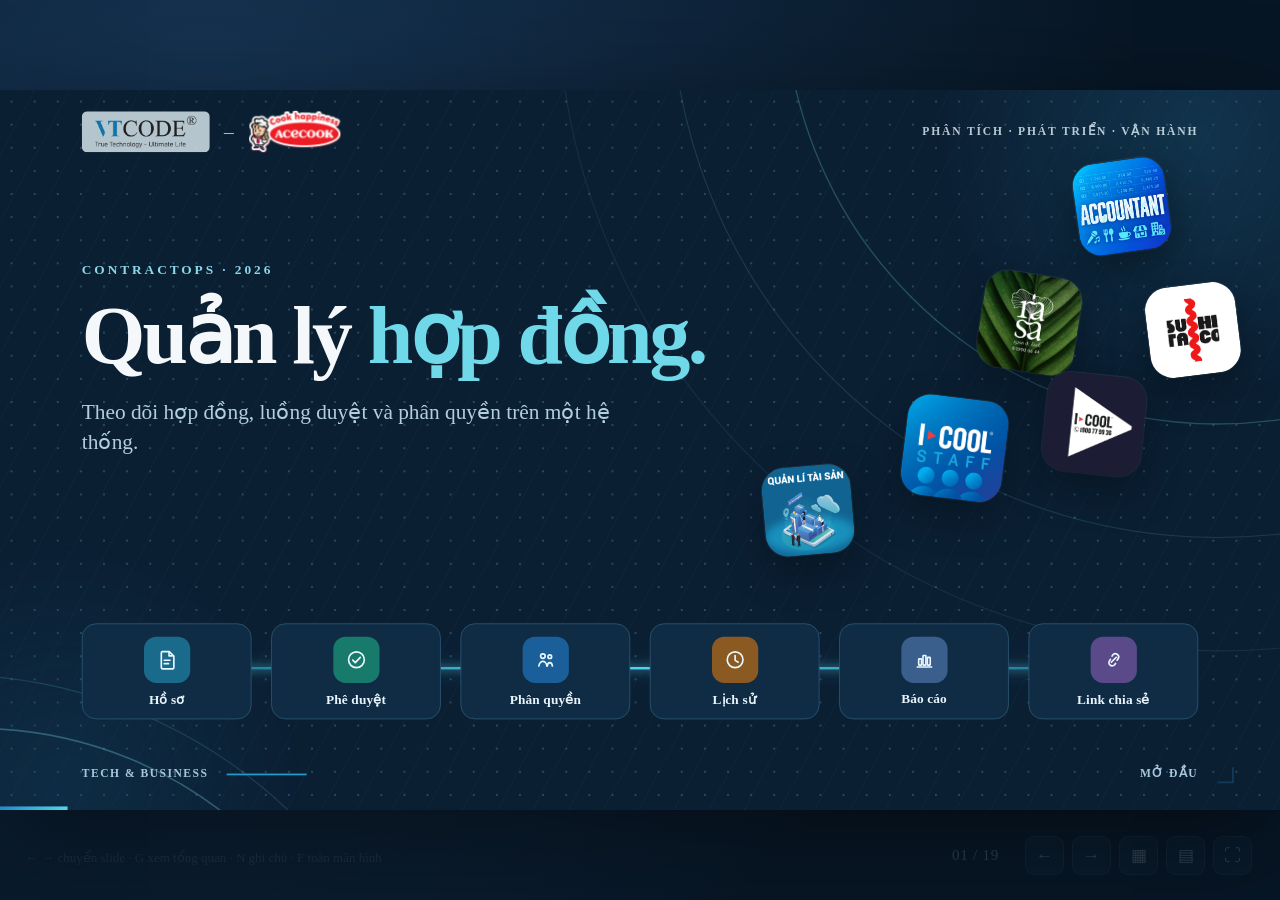
==== commit 76821217: "Move pain slide before objectives and soften VTCODE logo frame" ====
--- a/index.html
+++ b/index.html
@@ -195,26 +195,6 @@
             công nghệ dùng gì, và đưa vào vận hành ra sao.
           </aside>
         </section>
-        <section class="slide dark pain-slide" data-title="Thực trạng &amp; Nỗi đau" data-section="THỰC TRẠNG">
-          <div class="content">
-            <div class="slide-head">
-              <p class="eyebrow">THỰC TRẠNG &amp; NỖI ĐAU</p>
-              <h2>Hợp đồng phân tán, rủi ro khó kiểm soát.</h2>
-              <p class="sub">Mất thời gian tìm hồ sơ, khó theo dõi và phối hợp xử lý.</p>
-            </div>
-            <div class="pain-layout">
-              <div class="pain-visual"><img src="images/slide-pain-contracts.png" alt="Nhân sự đau đầu tìm hồ sơ giữa email, bảng tính, giấy tờ và các biểu mẫu khác nhau" /></div>
-              <div class="pain-list">
-                <article class="pain-item" style="--pain-delay:.15s"><h3>Lưu rải rác, khó tra cứu</h3><p>Hợp đồng nằm ở email, Excel và giấy tờ; cần là lại phải tìm.</p></article>
-                <article class="pain-item" style="--pain-delay:.25s"><h3>Dễ quên hạn gia hạn</h3><p>Theo dõi thủ công, dễ bỏ sót mốc thời gian quan trọng.</p></article>
-                <article class="pain-item" style="--pain-delay:.35s"><h3>Phê duyệt chậm</h3><p>Chờ chuyển hồ sơ, khó biết đang vướng ở bước nào.</p></article>
-                <article class="pain-item" style="--pain-delay:.45s"><h3>Khó thống nhất biểu mẫu</h3><p>Mỗi bộ phận một mẫu, nhiều phiên bản, mất công đối chiếu.</p></article>
-                <article class="pain-item" style="--pain-delay:.55s"><h3>Tiềm ẩn rủi ro pháp lý</h3><p>Thiếu hồ sơ, sai phiên bản hoặc bỏ sót điều khoản, nghĩa vụ.</p></article>
-              </div>
-            </div>
-          </div>
-          <aside class="speaker-notes">Hợp đồng lưu phân tán ở email, Excel và giấy tờ khiến việc tìm kiếm và theo dõi khó khăn. Việc quên hạn gia hạn, chậm phê duyệt và không thống nhất biểu mẫu có thể làm tăng rủi ro pháp lý.</aside>
-        </section>
         <section
           class="slide cloud project-experience"
           data-title="Kinh nghiệm dự án"
@@ -528,6 +508,26 @@
             </div>
           </div>
           <aside class="speaker-notes">Trước triển khai: hơn 90% hồ sơ giấy theo mô tả của đội ngũ dự án; khó quản lý hồ sơ đã chi, gửi hợp đồng qua tin nhắn dễ trôi và lộ thông tin. Sau triển khai: kiểm soát chứng từ, bước duyệt và tra cứu trên phần mềm. Tỷ lệ số hóa 60–80% chỉ là ước tính sơ bộ. Các quy trình còn lại đang tiếp tục trao đổi, hướng tới số hóa toàn phần.</aside>
+        </section>
+        <section class="slide dark pain-slide" data-title="Thực trạng &amp; Nỗi đau" data-section="THỰC TRẠNG">
+          <div class="content">
+            <div class="slide-head">
+              <p class="eyebrow">THỰC TRẠNG &amp; NỖI ĐAU</p>
+              <h2>Hợp đồng phân tán, rủi ro khó kiểm soát.</h2>
+              <p class="sub">Mất thời gian tìm hồ sơ, khó theo dõi và phối hợp xử lý.</p>
+            </div>
+            <div class="pain-layout">
+              <div class="pain-visual"><img src="images/slide-pain-contracts.png" alt="Nhân sự đau đầu tìm hồ sơ giữa email, bảng tính, giấy tờ và các biểu mẫu khác nhau" /></div>
+              <div class="pain-list">
+                <article class="pain-item" style="--pain-delay:.15s"><h3>Lưu rải rác, khó tra cứu</h3><p>Hợp đồng nằm ở email, Excel và giấy tờ; cần là lại phải tìm.</p></article>
+                <article class="pain-item" style="--pain-delay:.25s"><h3>Dễ quên hạn gia hạn</h3><p>Theo dõi thủ công, dễ bỏ sót mốc thời gian quan trọng.</p></article>
+                <article class="pain-item" style="--pain-delay:.35s"><h3>Phê duyệt chậm</h3><p>Chờ chuyển hồ sơ, khó biết đang vướng ở bước nào.</p></article>
+                <article class="pain-item" style="--pain-delay:.45s"><h3>Khó thống nhất biểu mẫu</h3><p>Mỗi bộ phận một mẫu, nhiều phiên bản, mất công đối chiếu.</p></article>
+                <article class="pain-item" style="--pain-delay:.55s"><h3>Tiềm ẩn rủi ro pháp lý</h3><p>Thiếu hồ sơ, sai phiên bản hoặc bỏ sót điều khoản, nghĩa vụ.</p></article>
+              </div>
+            </div>
+          </div>
+          <aside class="speaker-notes">Hợp đồng lưu phân tán ở email, Excel và giấy tờ khiến việc tìm kiếm và theo dõi khó khăn. Việc quên hạn gia hạn, chậm phê duyệt và không thống nhất biểu mẫu có thể làm tăng rủi ro pháp lý.</aside>
         </section>
         <section
           class="slide"
--- a/css/presentation.css
+++ b/css/presentation.css
@@ -2311,4 +2311,4 @@
 #mast .cover-partner-divider { color: #a4c9d5; font-size: 22px; font-weight: 400; }
 #mast .cover-partner img { display: block; width: 105px; height: 48px; object-fit: contain; }
 
-#mast .vtcode-brand-logo { display: block; width: 160px; height: 54px; padding: 6px 8px; object-fit: contain; background: #fff; border-radius: 4px; }
+#mast .vtcode-brand-logo { display: block; width: 144px; height: 46px; padding: 5px 8px; object-fit: contain; background: #c8d8df; border-radius: 6px; opacity: .9; }
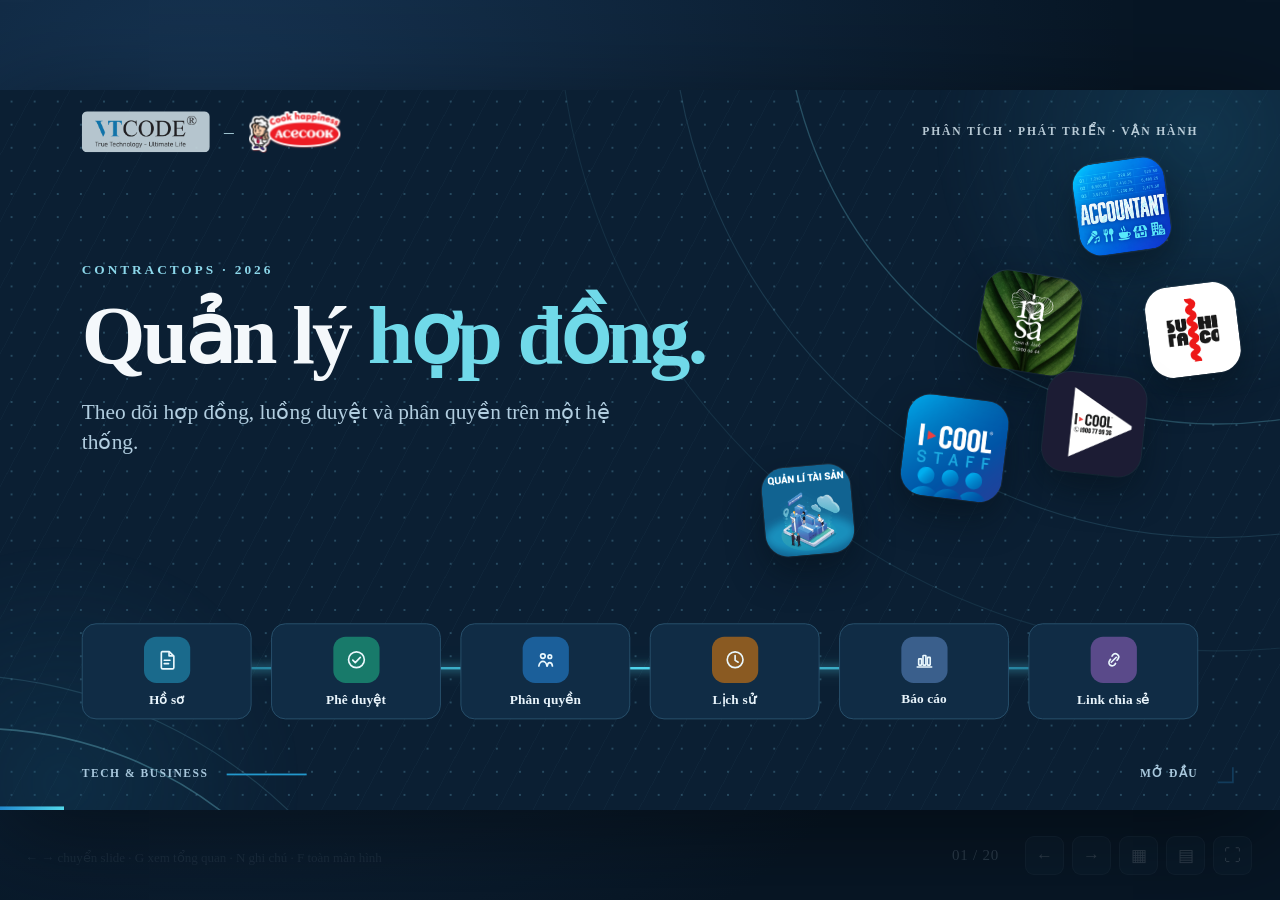
==== commit 4d455e58: "Add two-part presentation overview after cover" ====
--- a/index.html
+++ b/index.html
@@ -16,6 +16,7 @@
       <div id="deck" class="is-dark">
         <header id="mast">
           <div class="brand"><img class="vtcode-brand-logo" src="images/logo.webp" alt="VTCODE" /><span class="cover-partner"><span class="cover-partner-divider" aria-hidden="true">–</span><img src="images/main_logo.svg" alt="Acecook" /></span></div>
+          <div class="mast-chapter"><span id="mastPart">PHẦN 1</span><span class="mast-chapter-line" aria-hidden="true"></span><span id="mastChapter">GIỚI THIỆU VỀ CHÚNG TÔI</span></div>
           <div class="project">PHÂN TÍCH · PHÁT TRIỂN · VẬN HÀNH</div>
         </header>
         <footer id="slideFoot">
@@ -195,6 +196,24 @@
             công nghệ dùng gì, và đưa vào vận hành ra sao.
           </aside>
         </section>
+        <section class="slide dark agenda-slide" data-title="Nội dung trình bày" data-section="TỔNG QUAN">
+          <div class="content">
+            <div class="slide-head"><p class="eyebrow">TỔNG QUAN / HAI PHẦN TRÌNH BÀY</p><h2>Nội dung trình bày</h2><p class="sub">Từ kinh nghiệm thực tế đến giải pháp phù hợp với đơn vị.</p></div>
+            <div class="agenda-parts">
+              <article class="agenda-part">
+                <div class="agenda-part-top"><span class="agenda-number">01</span><svg viewBox="0 0 64 64" aria-hidden="true"><rect x="9" y="18" width="46" height="34" rx="3"/><path d="M23 18v-6h18v6M9 29h46M26 28v7h12v-7M18 43h9"/></svg></div>
+                <p class="agenda-label">PHẦN 1</p><h3>Giới thiệu về chúng tôi</h3>
+                <ul><li>Kinh nghiệm triển khai</li><li>Các phần mềm đã thực hiện</li><li>Hiệu quả từ dự án thực tế</li></ul>
+              </article>
+              <article class="agenda-part">
+                <div class="agenda-part-top"><span class="agenda-number">02</span><svg viewBox="0 0 64 64" aria-hidden="true"><path d="M14 8h25l11 11v37H14zM38 8v13h12M22 29h20M22 36h12M25 46l5 5 12-12"/></svg></div>
+                <p class="agenda-label">PHẦN 2</p><h3>Dự án quản lý hợp đồng</h3>
+                <ul><li>Thực trạng và mục tiêu</li><li>Quy trình, quyền hạn và báo cáo</li><li>Chạy thử và phương án vận hành</li></ul>
+              </article>
+            </div>
+          </div>
+          <aside class="speaker-notes">Bài trình bày gồm hai phần. Trước tiên là kinh nghiệm và các dự án đã thực hiện. Tiếp theo là thực trạng, giải pháp quản lý hợp đồng và phương án đưa vào vận hành.</aside>
+        </section>
         <section
           class="slide cloud project-experience"
           data-title="Kinh nghiệm dự án"
@@ -576,22 +595,6 @@
             Mục tiêu: đúng quy trình, đúng quyền, dễ thao tác.
           </aside>
         </section>
-        <section class="slide dark architecture-slide" data-title="Kiến trúc, bảo mật &amp; tích hợp" data-section="KIẾN TRÚC &amp; BẢO MẬT">
-          <div class="content">
-            <div class="slide-head"><p class="eyebrow">HẠ TẦNG / DỮ LIỆU / KẾT NỐI</p><h2>Linh hoạt triển khai, an tâm sử dụng.</h2><p class="sub">Lựa chọn phương án phù hợp với hệ thống của đơn vị.</p></div>
-            <div class="friendly-architecture">
-              <img class="architecture-hero" src="images/slide-architecture-friendly.png" alt="Hồ sơ được bảo vệ, kết nối hạ tầng cloud hoặc máy chủ nội bộ cùng các hệ thống nghiệp vụ." />
-              <div class="architecture-summary">
-                <article><h3>Triển khai linh hoạt</h3><p>Cloud hoặc máy chủ nội bộ (On-premise).</p></article>
-                <article><h3>Bảo vệ dữ liệu</h3><p>Mã hóa · Sao lưu · Phân quyền · Nhật ký truy cập.</p></article>
-                <article><h3>Kết nối hệ thống hiện có</h3><p>ERP · Kế toán · Email · Chữ ký số.</p></article>
-                <article class="architecture-ai"><svg class="architecture-ai-star" viewBox="0 0 24 24" aria-hidden="true"><path d="m12 2 3.1 6.3 6.9 1-5 4.9 1.2 6.9L12 17.8l-6.2 3.3L7 14.2 2 9.3l6.9-1Z" fill="currentColor" /></svg><h3>Tài sản số — nền tảng cho AI</h3><p>Chuẩn hóa dữ liệu để AI có thể đọc, phân tích và khai thác giá trị.</p></article>
-              </div>
-            </div>
-            <div class="architecture-compliance"><span>YÊU CẦU TUÂN THỦ</span><p>Luật Giao dịch điện tử 2023 · Quy định bảo vệ dữ liệu cá nhân hiện hành.</p></div>
-          </div>
-          <aside class="speaker-notes">Phương án kiến trúc đề xuất cần khảo sát và xác nhận trước triển khai. Chọn Cloud hoặc On-premise theo hạ tầng và yêu cầu đơn vị. Mã hóa dữ liệu khi truyền và khi lưu trữ; chốt lịch sao lưu và kiểm thử khôi phục, phân quyền và nhật ký truy cập. Tích hợp ERP, kế toán, email, chữ ký số tùy API và đầu nối hiện có. Kiểm chứng đáp ứng Luật Giao dịch điện tử 2023 và quy định bảo vệ dữ liệu cá nhân hiện hành, gồm Luật Bảo vệ dữ liệu cá nhân và NĐ 356/2025/NĐ-CP có hiệu lực từ 01/01/2026; đối chiếu NĐ 13/2023 trong rà soát pháp lý. Đây là yêu cầu triển khai, không phải chứng nhận tuân thủ. Nguồn: https://vanban.chinhphu.vn/?classid=1&amp;docid=216387&amp;pageid=27160&amp;typegroupid=4</aside>
-        </section>
         <section class="slide dark digitization-benefits" data-title="Lợi ích của số hóa chứng từ" data-section="LỢI ÍCH SỐ HÓA">
           <div class="content">
             <div class="slide-head"><p class="eyebrow">GIÁ TRỊ / TRONG CÔNG VIỆC HẰNG NGÀY</p><h2>Lợi ích của số hóa chứng từ</h2><p class="sub">Hồ sơ gọn hơn, phối hợp thuận tiện hơn.</p></div>
@@ -755,6 +758,22 @@
             Dashboard có thời gian xử lý, bước bị kẹt, hồ sơ trả lại. Có số thì
             mới bàn được phần mềm có đỡ việc thật không.
           </aside>
+        </section>
+        <section class="slide dark architecture-slide" data-title="Kiến trúc, bảo mật &amp; tích hợp" data-section="KIẾN TRÚC &amp; BẢO MẬT">
+          <div class="content">
+            <div class="slide-head"><p class="eyebrow">HẠ TẦNG / DỮ LIỆU / KẾT NỐI</p><h2>Linh hoạt triển khai, an tâm sử dụng.</h2><p class="sub">Lựa chọn phương án phù hợp với hệ thống của đơn vị.</p></div>
+            <div class="friendly-architecture">
+              <img class="architecture-hero" src="images/slide-architecture-friendly.png" alt="Hồ sơ được bảo vệ, kết nối hạ tầng cloud hoặc máy chủ nội bộ cùng các hệ thống nghiệp vụ." />
+              <div class="architecture-summary">
+                <article><h3>Triển khai linh hoạt</h3><p>Cloud hoặc máy chủ nội bộ (On-premise).</p></article>
+                <article><h3>Bảo vệ dữ liệu</h3><p>Mã hóa · Sao lưu · Phân quyền · Nhật ký truy cập.</p></article>
+                <article><h3>Kết nối hệ thống hiện có</h3><p>ERP · Kế toán · Email · Chữ ký số.</p></article>
+                <article class="architecture-ai"><svg class="architecture-ai-star" viewBox="0 0 24 24" aria-hidden="true"><path d="m12 2 3.1 6.3 6.9 1-5 4.9 1.2 6.9L12 17.8l-6.2 3.3L7 14.2 2 9.3l6.9-1Z" fill="currentColor" /></svg><h3>Tài sản số — nền tảng cho AI</h3><p>Chuẩn hóa dữ liệu để AI có thể đọc, phân tích và khai thác giá trị.</p></article>
+              </div>
+            </div>
+            <div class="architecture-compliance"><span>YÊU CẦU TUÂN THỦ</span><p>Luật Giao dịch điện tử 2023 · Quy định bảo vệ dữ liệu cá nhân hiện hành.</p></div>
+          </div>
+          <aside class="speaker-notes">Phương án kiến trúc đề xuất cần khảo sát và xác nhận trước triển khai. Chọn Cloud hoặc On-premise theo hạ tầng và yêu cầu đơn vị. Mã hóa dữ liệu khi truyền và khi lưu trữ; chốt lịch sao lưu và kiểm thử khôi phục, phân quyền và nhật ký truy cập. Tích hợp ERP, kế toán, email, chữ ký số tùy API và đầu nối hiện có. Kiểm chứng đáp ứng Luật Giao dịch điện tử 2023 và quy định bảo vệ dữ liệu cá nhân hiện hành, gồm Luật Bảo vệ dữ liệu cá nhân và NĐ 356/2025/NĐ-CP có hiệu lực từ 01/01/2026; đối chiếu NĐ 13/2023 trong rà soát pháp lý. Đây là yêu cầu triển khai, không phải chứng nhận tuân thủ. Nguồn: https://vanban.chinhphu.vn/?classid=1&amp;docid=216387&amp;pageid=27160&amp;typegroupid=4</aside>
         </section>
         <section
           class="slide"
--- a/css/presentation.css
+++ b/css/presentation.css
@@ -2312,3 +2312,31 @@
 #mast .cover-partner img { display: block; width: 105px; height: 48px; object-fit: contain; }
 
 #mast .vtcode-brand-logo { display: block; width: 144px; height: 46px; padding: 5px 8px; object-fit: contain; background: #c8d8df; border-radius: 6px; opacity: .9; }
+
+/* Section labels replace the brand after the opening slide. */
+#mast .mast-chapter { display: flex; align-items: center; gap: 14px; font-size: 14px; font-weight: 600; letter-spacing: .09em; color: #c4dce6; }
+#mast #mastPart { color: #78d9e9; font-size: 12px; letter-spacing: .13em; }
+#mast .mast-chapter-line { width: 28px; height: 1px; background: #78d9e97a; }
+#deck:has(.cover.active) #mast .mast-chapter { display: none; }
+#deck:not(:has(.cover.active)) #mast .brand { display: none; }
+
+/* Opening agenda introduces the two presentation parts. */
+.agenda-parts { display: grid; grid-template-columns: repeat(2,minmax(0,1fr)); gap: 64px; margin-top: 34px; }
+.agenda-part { padding: 22px 30px 26px; background: linear-gradient(135deg,#17465d66,#102e4222); border-top: 2px solid #68d1e7; }
+.agenda-part:nth-child(2) { border-top-color: #8bd9bb; background: linear-gradient(135deg,#1d514e55,#102e4222); }
+.agenda-part-top { display: flex; align-items: center; justify-content: space-between; margin-bottom: 14px; }
+.agenda-number { font-size: 70px; line-height: 1; font-weight: 700; color: #78d9e95c; }
+.agenda-part-top svg { width: 62px; height: 62px; fill: none; stroke: #78d9e9; stroke-width: 2; stroke-linecap: round; stroke-linejoin: round; }
+.agenda-part:nth-child(2) .agenda-part-top svg { stroke: #8bd9bb; }
+.agenda-label { color: #78d9e9; font-size: 12px; letter-spacing: .14em; font-weight: 700; margin: 0 0 10px; }
+.agenda-part:nth-child(2) .agenda-label { color: #8bd9bb; }
+.agenda-part h3 { font-size: 32px; line-height: 1.2; color: #eef7fc; margin: 0 0 22px; }
+.agenda-part ul { list-style: none; margin: 0; padding: 0; }
+.agenda-part li { position: relative; padding: 10px 0 10px 22px; color: #c4dce6; font-size: 20px; line-height: 1.3; border-top: 1px solid #a4c9d51f; }
+.agenda-part li::before { content: ""; position: absolute; left: 0; top: 22px; width: 9px; height: 1px; background: #78d9e9; }
+.agenda-slide.active .slide-head { animation: goalReveal .6s ease-out both; }
+.agenda-slide.active .agenda-part { animation: goalReveal .7s ease-out .15s both; }
+.agenda-slide.active .agenda-part:nth-child(2) { animation-delay: .3s; }
+@media (prefers-reduced-motion: reduce), print {
+  .agenda-slide.active .slide-head, .agenda-slide.active .agenda-part { animation: none; opacity: 1; transform: none; }
+}
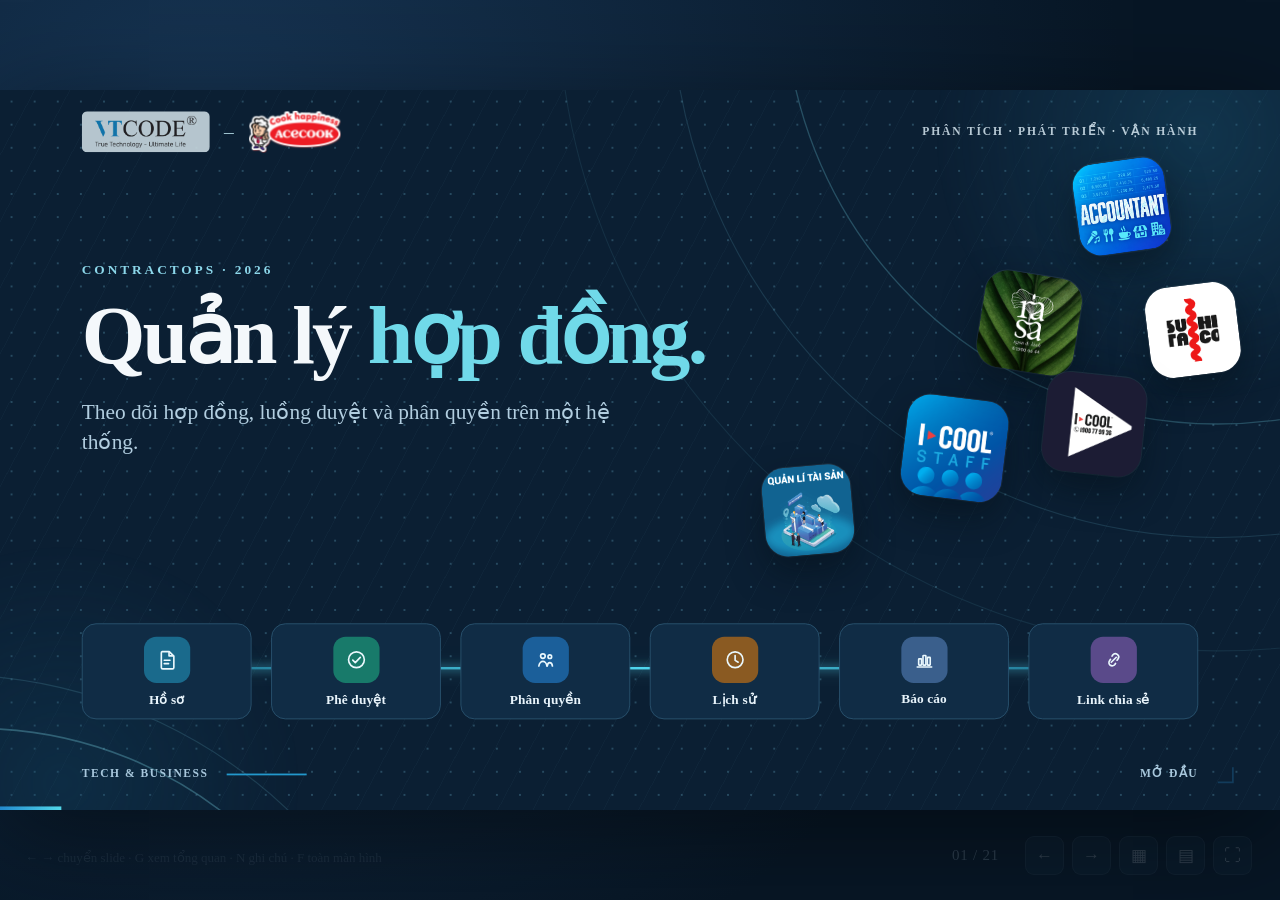
==== commit 49a088db: "Add section divider before contract management project" ====
--- a/index.html
+++ b/index.html
@@ -528,6 +528,18 @@
           </div>
           <aside class="speaker-notes">Trước triển khai: hơn 90% hồ sơ giấy theo mô tả của đội ngũ dự án; khó quản lý hồ sơ đã chi, gửi hợp đồng qua tin nhắn dễ trôi và lộ thông tin. Sau triển khai: kiểm soát chứng từ, bước duyệt và tra cứu trên phần mềm. Tỷ lệ số hóa 60–80% chỉ là ước tính sơ bộ. Các quy trình còn lại đang tiếp tục trao đổi, hướng tới số hóa toàn phần.</aside>
         </section>
+        <section class="slide dark part-two-divider" data-title="Phần 2 · Dự án quản lý hợp đồng" data-section="DỰ ÁN QUẢN LÝ HỢP ĐỒNG">
+          <div class="content part-two-content">
+            <div class="part-two-copy">
+              <p class="eyebrow">PHẦN 2</p>
+              <h2>Dự án quản lý<br /><span>hợp đồng.</span></h2>
+              <p class="part-two-sub">Từ thực trạng đến giải pháp,<br />cùng thống nhất cách triển khai.</p>
+              <div class="part-two-route"><span>Thực trạng</span><i aria-hidden="true"></i><span>Giải pháp</span><i aria-hidden="true"></i><span>Vận hành</span></div>
+            </div>
+            <div class="part-two-mark" aria-hidden="true"><span>02</span><svg viewBox="0 0 100 100"><path d="M29 13h32l17 17v57H29zM60 13v20h18M41 45h24M41 55h15M41 69l8 8 17-18" /></svg></div>
+          </div>
+          <aside class="speaker-notes">Chuyển sang phần dự án quản lý hợp đồng: bắt đầu từ thực trạng của đơn vị, trao đổi giải pháp và cách đưa vào vận hành.</aside>
+        </section>
         <section class="slide dark pain-slide" data-title="Thực trạng &amp; Nỗi đau" data-section="THỰC TRẠNG">
           <div class="content">
             <div class="slide-head">
--- a/css/presentation.css
+++ b/css/presentation.css
@@ -2340,3 +2340,19 @@
 @media (prefers-reduced-motion: reduce), print {
   .agenda-slide.active .slide-head, .agenda-slide.active .agenda-part { animation: none; opacity: 1; transform: none; }
 }
+
+/* A spacious transition into the contract management project. */
+.part-two-content { display: grid; grid-template-columns: 1.4fr 1fr; align-items: center; gap: 40px; min-height: 560px; }
+.part-two-copy h2 { font-size: 70px; line-height: 1.12; letter-spacing: -.02em; margin: 24px 0; color: #eef7fc; }
+.part-two-copy h2 span { color: #78d9e9; }
+.part-two-sub { font-size: 25px; line-height: 1.5; color: #bad5e2; margin: 0; }
+.part-two-route { display: flex; align-items: center; gap: 18px; margin-top: 34px; font-size: 17px; color: #a7cedc; }
+.part-two-route i { width: 32px; height: 1px; background: #78d9e977; }
+.part-two-mark { position: relative; display: grid; place-items: center; height: 390px; }
+.part-two-mark > span { font-size: 300px; font-weight: 700; line-height: 1; color: #78d9e916; letter-spacing: -.06em; }
+.part-two-mark svg { position: absolute; width: 210px; height: 210px; fill: none; stroke: #85ddec; stroke-width: 2; stroke-linecap: round; stroke-linejoin: round; transform: rotate(-7deg); filter: drop-shadow(0 0 20px #78d9e933); }
+.part-two-divider.active .part-two-copy { animation: goalReveal .8s ease-out both; }
+.part-two-divider.active .part-two-mark { animation: goalArtReveal .9s ease-out .2s both; }
+@media (prefers-reduced-motion: reduce), print {
+  .part-two-divider.active .part-two-copy, .part-two-divider.active .part-two-mark { animation: none; opacity: 1; transform: none; }
+}
